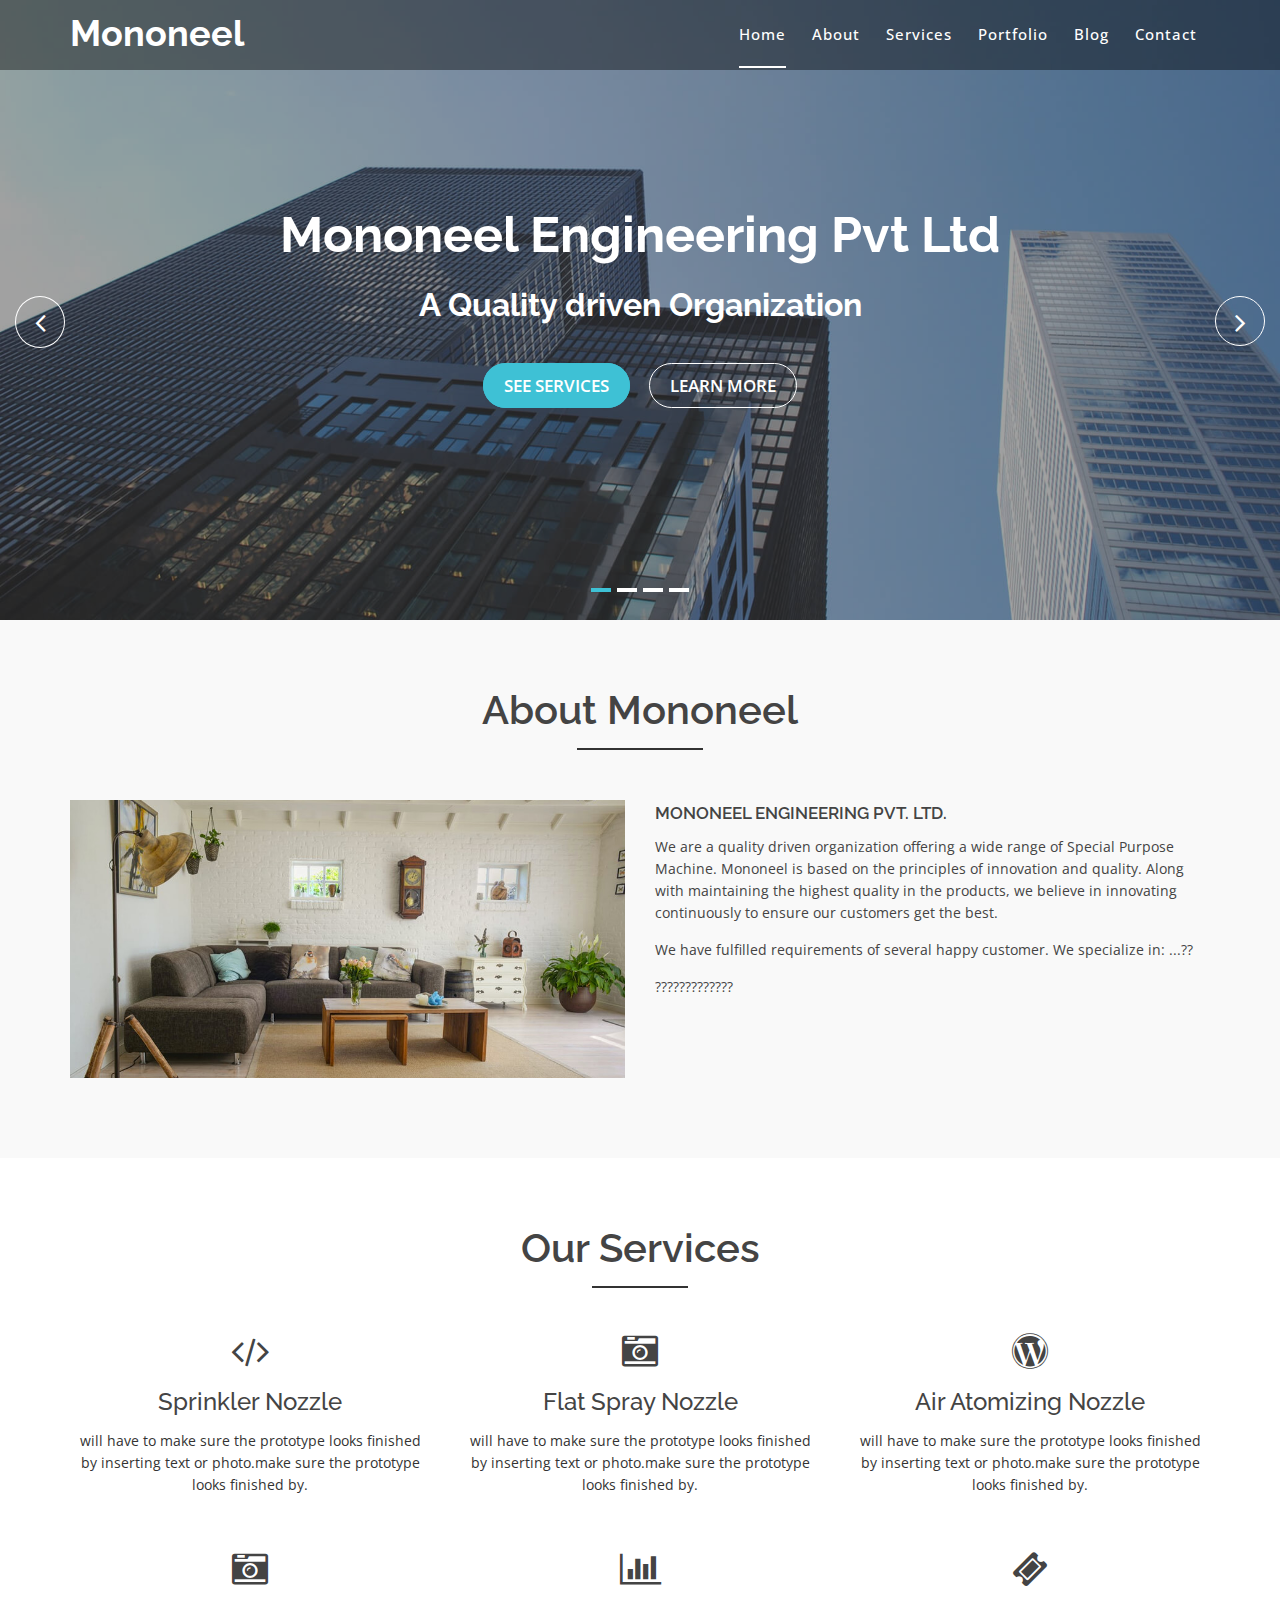
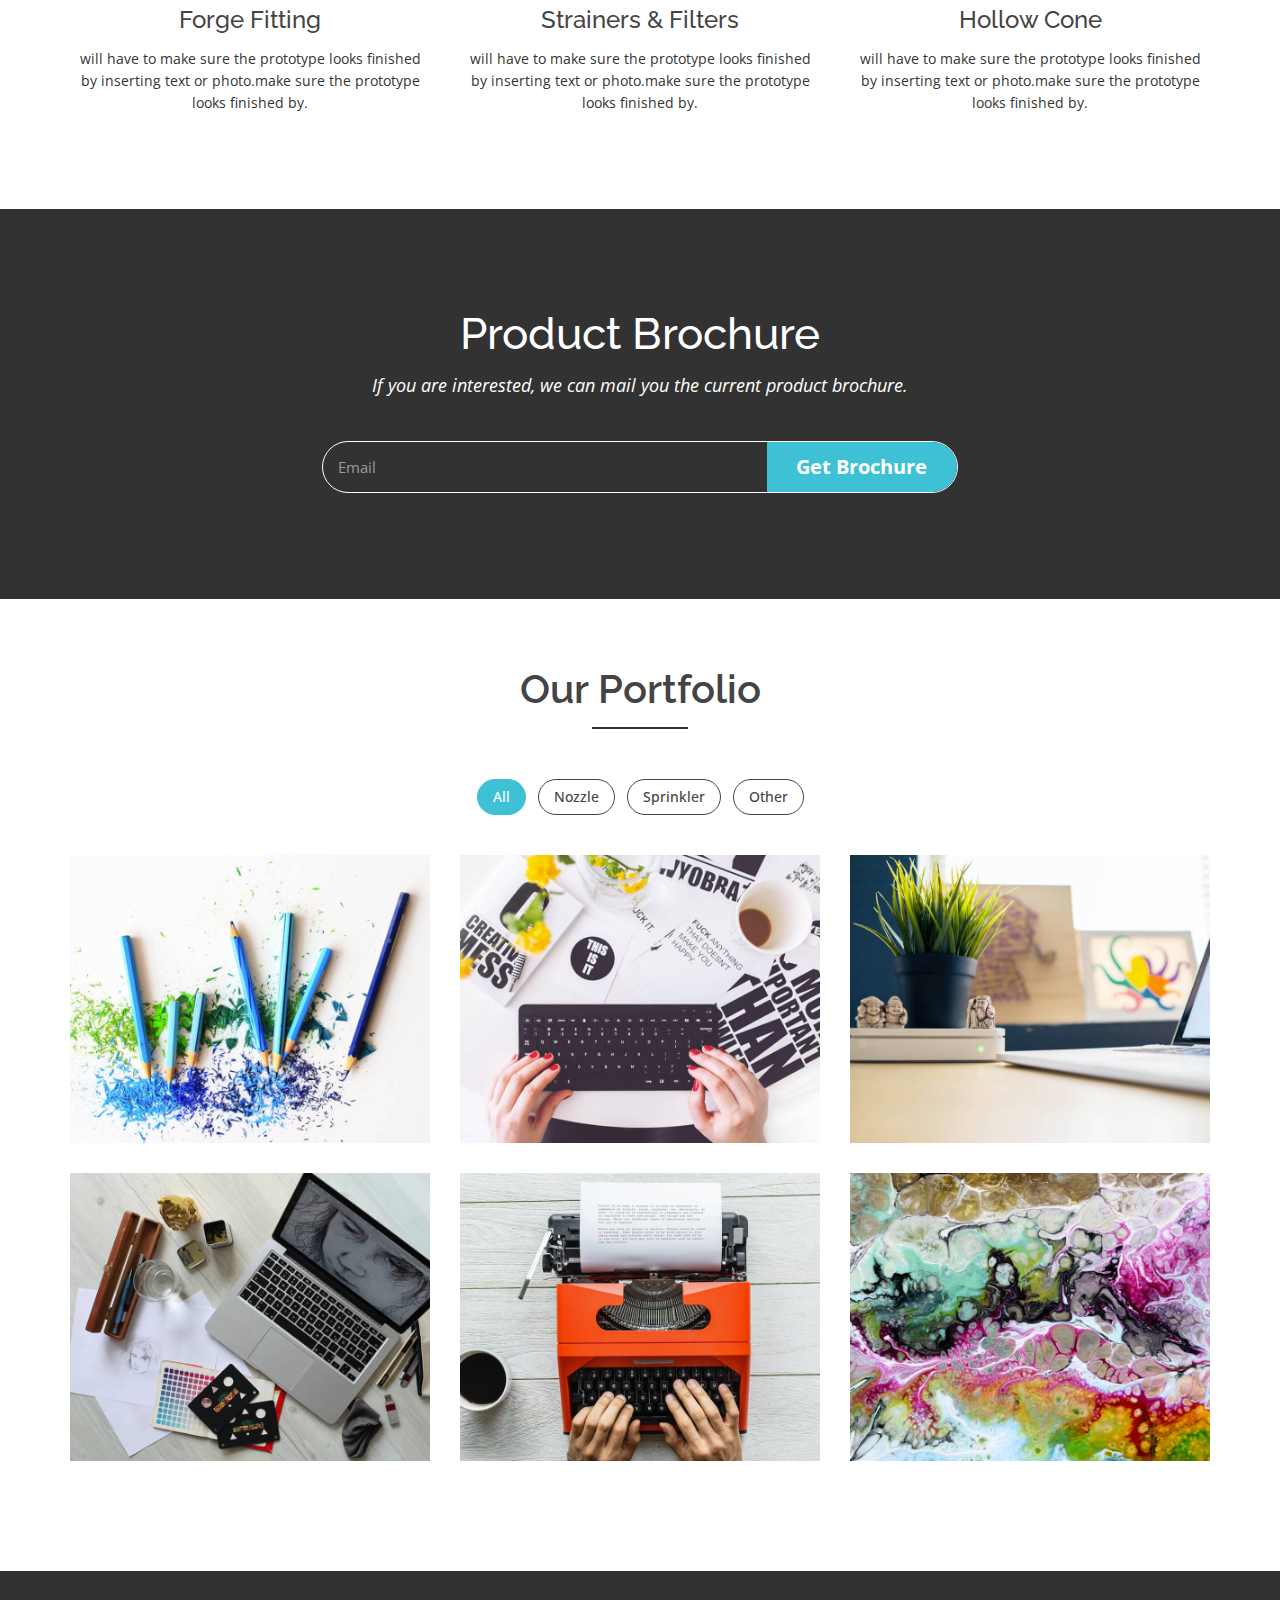
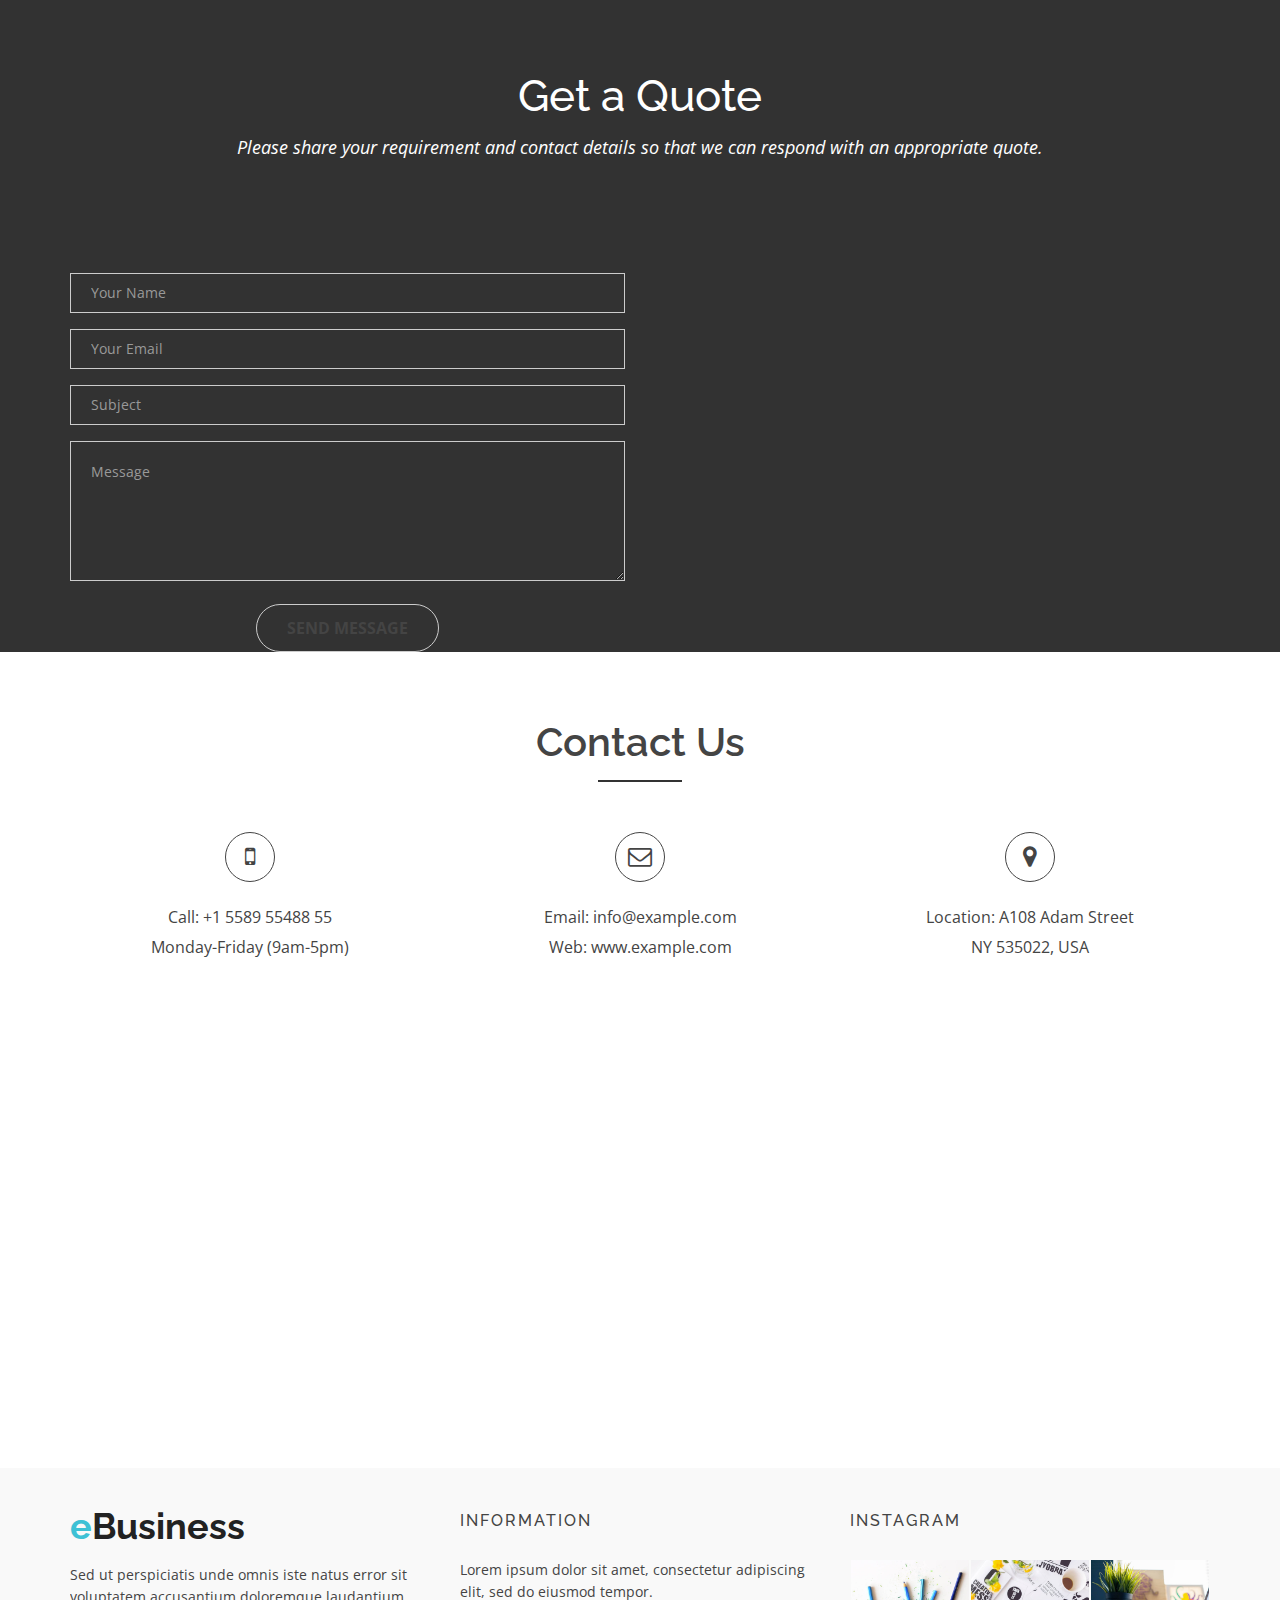
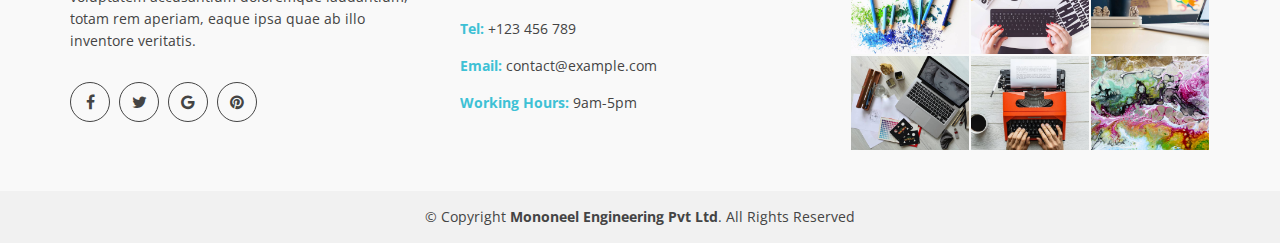
==== index.html @ b22a1f0a "Init" ====
<!doctype html>
<html lang="en">
<head>
  <meta charset="utf-8">
  <title>Mononeel Engineering Pvt Ltd</title>
  <meta content="width=device-width, initial-scale=1.0" name="viewport">
  <meta content="" name="keywords">
  <meta content="" name="description">

  <!-- Favicons -->
  <link href="img/favicon.png" rel="icon">
  <link href="img/apple-touch-icon.png" rel="apple-touch-icon">

  <!-- Google Fonts -->
  <link href="https://fonts.googleapis.com/css?family=Open+Sans:300,400,400i,600,700|Raleway:300,400,400i,500,500i,700,800,900" rel="stylesheet">

  <!-- Bootstrap CSS File -->
  <link href="lib/bootstrap/css/bootstrap.min.css" rel="stylesheet">

  <!-- Libraries CSS Files -->
  <link href="lib/nivo-slider/css/nivo-slider.css" rel="stylesheet">
  <link href="lib/owlcarousel/owl.carousel.css" rel="stylesheet">
  <link href="lib/owlcarousel/owl.transitions.css" rel="stylesheet">
  <link href="lib/font-awesome/css/font-awesome.min.css" rel="stylesheet">
  <link href="lib/animate/animate.min.css" rel="stylesheet">
  <link href="lib/venobox/venobox.css" rel="stylesheet">

  <!-- Nivo Slider Theme -->
  <link href="css/nivo-slider-theme.css" rel="stylesheet">

  <!-- Main Stylesheet File -->
  <link href="css/style.css" rel="stylesheet">

  <!-- Responsive Stylesheet File -->
  <link href="css/responsive.css" rel="stylesheet">

</head>

<body data-spy="scroll" data-target="#navbar-example">

  <div id="preloader"></div>

  <header>
    <!-- header-area start -->
    <div id="sticker" class="header-area">
      <div class="container">
        <div class="row">
          <div class="col-md-12 col-sm-12">

            <!-- Navigation -->
            <nav class="navbar navbar-default">
              <!-- Brand and toggle get grouped for better mobile display -->
              <div class="navbar-header">
                <button type="button" class="navbar-toggle collapsed" data-toggle="collapse" data-target=".bs-example-navbar-collapse-1" aria-expanded="false">
										<span class="sr-only">Toggle navigation</span>
										<span class="icon-bar"></span>
										<span class="icon-bar"></span>
										<span class="icon-bar"></span>
									</button>
                <!-- Brand -->
                <a class="navbar-brand page-scroll sticky-logo" href="index.html">
                  <h1>Mononeel</h1>
                  <!-- Uncomment below if you prefer to use an image logo -->
                  <!-- <img src="img/logo.png" alt="" title=""> -->
								</a>
              </div>
              <!-- Collect the nav links, forms, and other content for toggling -->
              <div class="collapse navbar-collapse main-menu bs-example-navbar-collapse-1" id="navbar-example">
                <ul class="nav navbar-nav navbar-right">
                  <li class="active">
                    <a class="page-scroll" href="#home">Home</a>
                  </li>
                  <li>
                    <a class="page-scroll" href="#about">About</a>
                  </li>
                  <li>
                    <a class="page-scroll" href="#services">Services</a>
                  </li>
                  <li>
                    <a class="page-scroll" href="#portfolio">Portfolio</a>
                  </li>
                  <li>
                    <a class="page-scroll" href="#blog">Blog</a>
                  </li>
                  <li>
                    <a class="page-scroll" href="#contact">Contact</a>
                  </li>
                </ul>
              </div>
              <!-- navbar-collapse -->
            </nav>
            <!-- END: Navigation -->
          </div>
        </div>
      </div>
    </div>
    <!-- header-area end -->
  </header>
  <!-- header end -->

  <!-- Start Slider Area -->
  <div id="home" class="slider-area">
    <div class="bend niceties preview-2">
      <div id="ensign-nivoslider" class="slides">
        <img src="img/slider/slider1.jpg" alt="" title="#slider-direction-1" />
        <img src="img/slider/slider2.jpg" alt="" title="#slider-direction-2" />
        <img src="img/slider/slider3.jpg" alt="" title="#slider-direction-3" />
        <img src="img/slider/slider4.jpg" alt="" title="#slider-direction-4" />
      </div>

      <!-- direction 1 -->
      <div id="slider-direction-1" class="slider-direction slider-one">
        <div class="container">
          <div class="row">
            <div class="col-md-12 col-sm-12 col-xs-12">
              <div class="slider-content">
                <!-- layer 1 -->
                <div class="layer-1-2 wow slideInDown" data-wow-duration="2s" data-wow-delay=".2s">
                  <h1 class="title2">Mononeel Engineering Pvt Ltd</h2>
                </div>
                <!-- layer 2 -->
                <div class="layer-1-1 hidden-xs wow slideInUp" data-wow-duration="2s" data-wow-delay=".1s">
                  <h2 class="title1">A Quality driven Organization</h1>
                </div>
                <!-- layer 3 -->
                <div class="layer-1-3 hidden-xs wow slideInUp" data-wow-duration="2s" data-wow-delay=".2s">
                  <a class="ready-btn right-btn page-scroll" href="#services">See Services</a>
                  <a class="ready-btn page-scroll" href="#about">Learn More</a>
                </div>
              </div>
            </div>
          </div>
        </div>
      </div>

      <!-- direction 2 -->
      <div id="slider-direction-2" class="slider-direction slider-two">
        <div class="container">
          <div class="row">
            <div class="col-md-12 col-sm-12 col-xs-12">
              <div class="slider-content text-center">
                <!-- layer 1 -->
                <div class="layer-1-2 wow slideInDown" data-wow-duration="2s" data-wow-delay=".2s">
                  <h1 class="title2">Mononeel Engineering Pvt Ltd</h2>
                </div>
                <!-- layer 2 -->
                <div class="layer-1-1 hidden-xs wow slideInUp" data-wow-duration="2s" data-wow-delay=".1s">
                  <h2 class="title1">Quality driven organization offering wide range of Special Purpose Machine</h1>
                </div>
                <!-- layer 3 -->
                <div class="layer-1-3 hidden-xs wow slideInUp" data-wow-duration="2s" data-wow-delay=".2s">
                  <a class="ready-btn right-btn page-scroll" href="#services">See Services</a>
                  <a class="ready-btn page-scroll" href="#about">Learn More</a>
                </div>
              </div>
            </div>
          </div>
        </div>
      </div>

      <!-- direction 3 -->
      <div id="slider-direction-3" class="slider-direction slider-two">
        <div class="container">
          <div class="row">
            <div class="col-md-12 col-sm-12 col-xs-12">
              <div class="slider-content">
                <!-- layer 1 -->
                <div class="layer-1-2 wow slideInDown" data-wow-duration="2s" data-wow-delay=".2s">
                  <h1 class="title2">Mononeel Engineering Pvt Ltd</h2>
                </div>
                <!-- layer 2 -->
                <div class="layer-1-1 hidden-xs wow slideInUp" data-wow-duration="2s" data-wow-delay=".1s">
                  <h2 class="title1">Quality driven organization offering wide range of Special Purpose Machine</h1>
                </div>
                <!-- layer 3 -->
                <div class="layer-1-3 hidden-xs wow slideInUp" data-wow-duration="2s" data-wow-delay=".2s">
                  <a class="ready-btn right-btn page-scroll" href="#services">See Services</a>
                  <a class="ready-btn page-scroll" href="#about">Learn More</a>
                </div>
              </div>
            </div>
          </div>
        </div>
      </div>
    </div>
  </div>
  <!-- End Slider Area -->

  <!-- Start About area -->
  <div id="about" class="about-area area-padding">
    <div class="container">
      <div class="row">
        <div class="col-md-12 col-sm-12 col-xs-12">
          <div class="section-headline text-center">
            <h2>About Mononeel</h2>
          </div>
        </div>
      </div>
      <div class="row">
        <!-- single-well start-->
        <div class="col-md-6 col-xs-12">
          <div class="well-left">
            <div class="single-well">
              <a href="#">
								  <img src="img/about/1.jpg" alt="">
								</a>
            </div>
          </div>
        </div>
        <!-- single-well end-->
        <div class="col-md-6 col-xs-12">
          <div class="well-middle">
            <div class="single-well">
              <a href="#">
                <h4 class="sec-head">Mononeel Engineering Pvt. Ltd.</h4>
              </a>
              <p>
                We are a quality driven organization offering a wide range of Special Purpose Machine.
                Mononeel is based on the principles of innovation and quality. Along with maintaining the highest quality in the products, we believe in innovating continuously to ensure our customers get the best.
              </p>
              <p>
                We have fulfilled requirements of several happy customer. We specialize in:  ...??
              </p>
              <p>
                ?????????????
              </p>
            </div>
          </div>
        </div>
        <!-- End col-->
      </div>
    </div>
  </div>
  <!-- End About area -->

  <!-- Start Service area -->
  <div id="services" class="services-area area-padding">
    <div class="container">
      <div class="row">
        <div class="col-md-12 col-sm-12 col-xs-12">
          <div class="section-headline services-head text-center">
            <h2>Our Services</h2>
          </div>
        </div>
      </div>
      <div class="row text-center">
        <div class="services-contents">
          <!-- Start Left services -->
          <div class="col-md-4 col-sm-4 col-xs-12">
            <div class="about-move">
              <div class="services-details">
                <div class="single-services">
                  <a class="services-icon" href="#">
											<i class="fa fa-code"></i>
										</a>
                  <h4>Sprinkler Nozzle</h4>
                  <p>
                    will have to make sure the prototype looks finished by inserting text or photo.make sure the prototype looks finished by.
                  </p>
                </div>
              </div>
              <!-- end about-details -->
            </div>
          </div>
          <div class="col-md-4 col-sm-4 col-xs-12">
            <div class="about-move">
              <div class="services-details">
                <div class="single-services">
                  <a class="services-icon" href="#">
											<i class="fa fa-camera-retro"></i>
										</a>
                  <h4>Flat Spray Nozzle</h4>
                  <p>
                    will have to make sure the prototype looks finished by inserting text or photo.make sure the prototype looks finished by.
                  </p>
                </div>
              </div>
              <!-- end about-details -->
            </div>
          </div>
          <div class="col-md-4 col-sm-4 col-xs-12">
            <!-- end col-md-4 -->
            <div class=" about-move">
              <div class="services-details">
                <div class="single-services">
                  <a class="services-icon" href="#">
											<i class="fa fa-wordpress"></i>
										</a>
                  <h4>Air Atomizing Nozzle</h4>
                  <p>
                    will have to make sure the prototype looks finished by inserting text or photo.make sure the prototype looks finished by.
                  </p>
                </div>
              </div>
              <!-- end about-details -->
            </div>
          </div>
          <div class="col-md-4 col-sm-4 col-xs-12">
            <!-- end col-md-4 -->
            <div class=" about-move">
              <div class="services-details">
                <div class="single-services">
                  <a class="services-icon" href="#">
											<i class="fa fa-camera-retro"></i>
										</a>
                  <h4>Forge Fitting </h4>
                  <p>
                    will have to make sure the prototype looks finished by inserting text or photo.make sure the prototype looks finished by.
                  </p>
                </div>
              </div>
              <!-- end about-details -->
            </div>
          </div>
          <!-- End Left services -->
          <div class="col-md-4 col-sm-4 col-xs-12">
            <!-- end col-md-4 -->
            <div class=" about-move">
              <div class="services-details">
                <div class="single-services">
                  <a class="services-icon" href="#">
											<i class="fa fa-bar-chart"></i>
										</a>
                  <h4>Strainers &amp; Filters</h4>
                  <p>
                    will have to make sure the prototype looks finished by inserting text or photo.make sure the prototype looks finished by.
                  </p>
                </div>
              </div>
              <!-- end about-details -->
            </div>
          </div>
          <!-- End Left services -->
          <div class="col-md-4 col-sm-4 col-xs-12">
            <!-- end col-md-4 -->
            <div class=" about-move">
              <div class="services-details">
                <div class="single-services">
                  <a class="services-icon" href="#">
											<i class="fa fa-ticket"></i>
										</a>
                  <h4>Hollow Cone</h4>
                  <p>
                    will have to make sure the prototype looks finished by inserting text or photo.make sure the prototype looks finished by.
                  </p>
                </div>
              </div>
              <!-- end about-details -->
            </div>
          </div>
        </div>
      </div>
    </div>
  </div>
  <!-- End Service area -->


  <!-- Start Wellcome Area -->
  <div class="wellcome-area">
    <div class="well-bg">
      <div class="test-overly"></div>
      <div class="container">
        <div class="row">
          <div class="col-md-12 col-sm-12 col-xs-12">
            <div class="wellcome-text">
              <div class="well-text text-center">
                <h2>Product Brochure</h2>
                <p>
                  If you are interested, we can mail you the current product brochure.
                </p>
                <div class="subs-feilds">
                  <div class="suscribe-input">
                    <input id="brochure-email-id" type="email" class="email form-control width-80" id="sus_email" placeholder="Email">
                    <button type="submit" id="sus_submit" class="add-btn width-20">Get Brochure</button>
                    <div id="msg_Submit" class="h3 text-center hidden"></div>
                  </div>
                </div>
              </div>
            </div>
          </div>
        </div>
      </div>
    </div>
  </div>
  <!-- End Wellcome Area -->

  <!-- Start portfolio Area -->
  <div id="portfolio" class="portfolio-area area-padding fix">
    <div class="container">
      <div class="row">
        <div class="col-lg-12 col-md-12 col-sm-12 col-xs-12">
          <div class="section-headline text-center">
            <h2>Our Portfolio</h2>
          </div>
        </div>
      </div>
      <div class="row">
        <!-- Start Portfolio -page -->
        <div class="awesome-project-1 fix">
          <div class="col-lg-12 col-md-12 col-sm-12 col-xs-12">
            <div class="awesome-menu ">
              <ul class="project-menu">
                <li>
                  <a href="#" class="active" data-filter="*">All</a>
                </li>
                <li>
                  <a href="#" data-filter=".nozzle">Nozzle</a>
                </li>
                <li>
                  <a href="#" data-filter=".sprinkler">Sprinkler</a>
                </li>
                <li>
                  <a href="#" data-filter=".other">Other</a>
                </li>
              </ul>
            </div>
          </div>
        </div>
        <div class="awesome-project-content">
          <!-- single-awesome-project start -->
          <div class="col-md-4 col-sm-4 col-xs-12 nozzle sprinkler">
            <div class="single-awesome-project">
              <div class="awesome-img">
                <a href="#"><img src="img/portfolio/1.jpg" alt="" /></a>
                <div class="add-actions text-center">
                  <div class="project-dec">
                    <a class="venobox" data-gall="myGallery" href="img/portfolio/1.jpg">
                      <h4>Business City</h4>
                      <span>Web Development</span>
                    </a>
                  </div>
                </div>
              </div>
            </div>
          </div>
          <!-- single-awesome-project end -->
          <!-- single-awesome-project start -->
          <div class="col-md-4 col-sm-4 col-xs-12 photo other">
            <div class="single-awesome-project">
              <div class="awesome-img">
                <a href="#"><img src="img/portfolio/2.jpg" alt="" /></a>
                <div class="add-actions text-center">
                  <div class="project-dec">
                    <a class="venobox" data-gall="myGallery" href="img/portfolio/2.jpg">
                      <h4>Blue Sea</h4>
                      <span>Photosho</span>
                    </a>
                  </div>
                </div>
              </div>
            </div>
          </div>
          <!-- single-awesome-project end -->
          <!-- single-awesome-project start -->
          <div class="col-md-4 col-sm-4 col-xs-12 nozzle">
            <div class="single-awesome-project">
              <div class="awesome-img">
                <a href="#"><img src="img/portfolio/3.jpg" alt="" /></a>
                <div class="add-actions text-center">
                  <div class="project-dec">
                    <a class="venobox" data-gall="myGallery" href="img/portfolio/3.jpg">
                      <h4>Beautiful Nature</h4>
                      <span>Web Design</span>
                    </a>
                  </div>
                </div>
              </div>
            </div>
          </div>
          <!-- single-awesome-project end -->
          <!-- single-awesome-project start -->
          <div class="col-md-4 col-sm-4 col-xs-12 other sprinkler">
            <div class="single-awesome-project">
              <div class="awesome-img">
                <a href="#"><img src="img/portfolio/4.jpg" alt="" /></a>
                <div class="add-actions text-center">
                  <div class="project-dec">
                    <a class="venobox" data-gall="myGallery" href="img/portfolio/4.jpg">
                      <h4>Creative Team</h4>
                      <span>Web design</span>
                    </a>
                  </div>
                </div>
              </div>
            </div>
          </div>
          <!-- single-awesome-project end -->
          <!-- single-awesome-project start -->
          <div class="col-md-4 col-sm-4 col-xs-12 sprinkler">
            <div class="single-awesome-project">
              <div class="awesome-img">
                <a href="#"><img src="img/portfolio/5.jpg" alt="" /></a>
                <div class="add-actions text-center text-center">
                  <div class="project-dec">
                    <a class="venobox" data-gall="myGallery" href="img/portfolio/5.jpg">
                      <h4>Beautiful Flower</h4>
                      <span>Web Development</span>
                    </a>
                  </div>
                </div>
              </div>
            </div>
          </div>
          <!-- single-awesome-project end -->
          <!-- single-awesome-project start -->
          <div class="col-md-4 col-sm-4 col-xs-12 nozzle other">
            <div class="single-awesome-project">
              <div class="awesome-img">
                <a href="#"><img src="img/portfolio/6.jpg" alt="" /></a>
                <div class="add-actions text-center">
                  <div class="project-dec">
                    <a class="venobox" data-gall="myGallery" href="img/portfolio/6.jpg">
                      <h4>Night Hill</h4>
                      <span>Photoshop</span>
                    </a>
                  </div>
                </div>
              </div>
            </div>
          </div>
          <!-- single-awesome-project end -->
        </div>
      </div>
    </div>
  </div>
  <!-- awesome-portfolio end -->

  <!-- Start Suscrive Area -->
  <div class="wellcome-area">
    <div class="well-bg">
      <div class="test-overly"></div>
      <div class="container">
        <div class="row">
          <div class="col-md-12 col-sm-12 col-xs-12">
            <div class="wellcome-text">
              <div class="well-text text-center">
                <h2>Get a Quote</h2>
                <p>
                  Please share your requirement and contact details so that we can respond with an appropriate quote.
                </p>
              </div>
            </div>
          </div>
        </div>
        <div class="row">
          <div class="col-md-6 col-sm-12 col-xs-12">
            <div class="form contact-form">
              <div id="sendmessage">Your message has been sent. Thank you!</div>
              <div id="errormessage"></div>
              <form action="" method="post" role="form" class="contactForm">
                <div class="form-group">
                  <input type="text" name="name" class="form-control" id="name" placeholder="Your Name" data-rule="minlen:4" data-msg="Please enter at least 4 chars" />
                  <div class="validation"></div>
                </div>
                <div class="form-group">
                  <input type="email" class="form-control" name="email" id="email" placeholder="Your Email" data-rule="email" data-msg="Please enter a valid email" />
                  <div class="validation"></div>
                </div>
                <div class="form-group">
                  <input type="text" class="form-control" name="subject" id="subject" placeholder="Subject" data-rule="minlen:4" data-msg="Please enter at least 8 chars of subject" />
                  <div class="validation"></div>
                </div>
                <div class="form-group">
                  <textarea class="form-control" name="message" rows="5" data-rule="required" data-msg="Please write something for us" placeholder="Message"></textarea>
                  <div class="validation"></div>
                </div>
                <div class="text-center"><button type="submit">Send Message</button></div>
              </form>
            </div>
          </div>
        </div>
      </div>
    </div>
  </div>
          <!-- Start  contact -->

          <!-- End Left contact -->

  <!-- End Suscrive Area -->
  <!-- Start contact Area -->
  <div id="contact" class="contact-area">
    <div class="contact-inner area-padding">
      <div class="contact-overly"></div>
      <div class="container ">
        <div class="row">
          <div class="col-md-12 col-sm-12 col-xs-12">
            <div class="section-headline text-center">
              <h2>Contact us</h2>
            </div>
          </div>
        </div>
        <div class="row">
          <!-- Start contact icon column -->
          <div class="col-md-4 col-sm-4 col-xs-12">
            <div class="contact-icon text-center">
              <div class="single-icon">
                <i class="fa fa-mobile"></i>
                <p>
                  Call: +1 5589 55488 55<br>
                  <span>Monday-Friday (9am-5pm)</span>
                </p>
              </div>
            </div>
          </div>
          <!-- Start contact icon column -->
          <div class="col-md-4 col-sm-4 col-xs-12">
            <div class="contact-icon text-center">
              <div class="single-icon">
                <i class="fa fa-envelope-o"></i>
                <p>
                  Email: info@example.com<br>
                  <span>Web: www.example.com</span>
                </p>
              </div>
            </div>
          </div>
          <!-- Start contact icon column -->
          <div class="col-md-4 col-sm-4 col-xs-12">
            <div class="contact-icon text-center">
              <div class="single-icon">
                <i class="fa fa-map-marker"></i>
                <p>
                  Location: A108 Adam Street<br>
                  <span>NY 535022, USA</span>
                </p>
              </div>
            </div>
          </div>
        </div>
        <div class="row">

          <!-- Start Google Map -->
          <div class="col-md-6 col-sm-6 col-xs-12">
            <!-- Start Map -->
            <iframe src="https://www.google.com/maps/embed?pb=!1m18!1m12!1m3!1d22864.11283411948!2d-73.96468908098944!3d40.630720240038435!2m3!1f0!2f0!3f0!3m2!1i1024!2i768!4f13.1!3m3!1m2!1s0x89c24fa5d33f083b%3A0xc80b8f06e177fe62!2sNew+York%2C+NY%2C+USA!5e0!3m2!1sen!2sbg!4v1540447494452" width="100%" height="380" frameborder="0" style="border:0" allowfullscreen></iframe>
            <!-- End Map -->
          </div>
          <!-- End Google Map -->

        </div>
      </div>
    </div>
  </div>
  <!-- End Contact Area -->

  <!-- Start Footer bottom Area -->
  <footer>
    <div class="footer-area">
      <div class="container">
        <div class="row">
          <div class="col-md-4 col-sm-4 col-xs-12">
            <div class="footer-content">
              <div class="footer-head">
                <div class="footer-logo">
                  <h2><span>e</span>Business</h2>
                </div>

                <p>Sed ut perspiciatis unde omnis iste natus error sit voluptatem accusantium doloremque laudantium, totam rem aperiam, eaque ipsa quae ab illo inventore veritatis.</p>
                <div class="footer-icons">
                  <ul>
                    <li>
                      <a href="#"><i class="fa fa-facebook"></i></a>
                    </li>
                    <li>
                      <a href="#"><i class="fa fa-twitter"></i></a>
                    </li>
                    <li>
                      <a href="#"><i class="fa fa-google"></i></a>
                    </li>
                    <li>
                      <a href="#"><i class="fa fa-pinterest"></i></a>
                    </li>
                  </ul>
                </div>
              </div>
            </div>
          </div>
          <!-- end single footer -->
          <div class="col-md-4 col-sm-4 col-xs-12">
            <div class="footer-content">
              <div class="footer-head">
                <h4>information</h4>
                <p>
                  Lorem ipsum dolor sit amet, consectetur adipiscing elit, sed do eiusmod tempor.
                </p>
                <div class="footer-contacts">
                  <p><span>Tel:</span> +123 456 789</p>
                  <p><span>Email:</span> contact@example.com</p>
                  <p><span>Working Hours:</span> 9am-5pm</p>
                </div>
              </div>
            </div>
          </div>
          <!-- end single footer -->
          <div class="col-md-4 col-sm-4 col-xs-12">
            <div class="footer-content">
              <div class="footer-head">
                <h4>Instagram</h4>
                <div class="flicker-img">
                  <a href="#"><img src="img/portfolio/1.jpg" alt=""></a>
                  <a href="#"><img src="img/portfolio/2.jpg" alt=""></a>
                  <a href="#"><img src="img/portfolio/3.jpg" alt=""></a>
                  <a href="#"><img src="img/portfolio/4.jpg" alt=""></a>
                  <a href="#"><img src="img/portfolio/5.jpg" alt=""></a>
                  <a href="#"><img src="img/portfolio/6.jpg" alt=""></a>
                </div>
              </div>
            </div>
          </div>
        </div>
      </div>
    </div>
    <div class="footer-area-bottom">
      <div class="container">
        <div class="row">
          <div class="col-md-12 col-sm-12 col-xs-12">
            <div class="copyright text-center">
              <p>
                &copy; Copyright <strong>Mononeel Engineering Pvt Ltd</strong>. All Rights Reserved
              </p>
            </div>
          </div>
        </div>
      </div>
    </div>
  </footer>

  <a href="#" class="back-to-top"><i class="fa fa-chevron-up"></i></a>

  <!-- JavaScript Libraries -->
  <script src="lib/jquery/jquery.min.js"></script>
  <script src="lib/bootstrap/js/bootstrap.min.js"></script>
  <script src="lib/owlcarousel/owl.carousel.min.js"></script>
  <script src="lib/venobox/venobox.min.js"></script>
  <script src="lib/knob/jquery.knob.js"></script>
  <script src="lib/wow/wow.min.js"></script>
  <script src="lib/parallax/parallax.js"></script>
  <script src="lib/easing/easing.min.js"></script>
  <script src="lib/nivo-slider/js/jquery.nivo.slider.js" type="text/javascript"></script>
  <script src="lib/appear/jquery.appear.js"></script>
  <script src="lib/isotope/isotope.pkgd.min.js"></script>

  <!-- Contact Form JavaScript File -->
  <script src="contactform/contactform.js"></script>

  <script src="js/main.js"></script>
</body>

</html>
---- lib/venobox/venobox.css ----
/* ------ venobox.css --------*/
.vbox-overlay *, .vbox-overlay *:before, .vbox-overlay *:after{
    -webkit-backface-visibility: hidden;
    -webkit-box-sizing:border-box;
    -moz-box-sizing:border-box;
    box-sizing:border-box;

}
.vbox-overlay{
    display: -webkit-flex;
    display: flex;
    -webkit-flex-direction: column;
    flex-direction: column;
    -webkit-justify-content: center;
    justify-content: center;
    -webkit-align-items: center;
    align-items: center;
    position: fixed;
    left: 0;
    top: 0;
    bottom: 0;
    right: 0;
    z-index: 1040;
    -webkit-transform:translateZ(1000px);
    transform: translateZ(1000px);
    transform-style: preserve-3d;
}

/* ----- navigation ----- */
.vbox-title{
    width: 100%;
    height: 40px;
    float: left;
    text-align: center;
    line-height: 28px;
    font-size: 12px;
    padding: 6px 40px;
    overflow: hidden;
    position: fixed;
    display: none;
    left: 0;
    z-index: 1050;
}
.vbox-close{
    cursor: pointer;
    position: fixed;
    top: -1px;
    right: 0;
    width: 50px;
    height: 40px;
    padding: 6px;
    display: block;
    background-position:10px center;
    overflow: hidden;
    font-size: 24px;
    line-height: 1;
    text-align: center;
    z-index: 1050;
}
.vbox-num{
    cursor: pointer;
    position: fixed;
    left: 0;
    height: 40px;
    display: block;
    overflow: hidden;
    line-height: 28px;
    font-size: 12px;
    padding: 6px 10px;
    display: none;
    z-index: 1050;
}
/* ----- navigation ARROWS ----- */
.vbox-next, .vbox-prev{
    position: fixed;
    top: 50%;
    margin-top: -15px;
    overflow: hidden;
    cursor: pointer;
    display: block;
    width: 45px;
    height: 45px;
    z-index: 1050;
}
.vbox-next span, .vbox-prev span{
    position: relative;
    width: 20px;
    height: 20px;
    border: 2px solid transparent;
    border-top-color: #B6B6B6;
    border-right-color: #B6B6B6;
    text-indent: -100px;
    position: absolute;
    top: 8px;
    display: block;
}
.vbox-prev{
    left: 15px;
}
.vbox-next{
    right: 15px;
}
.vbox-prev span{
    left: 10px;
    -ms-transform: rotate(-135deg);
    -webkit-transform: rotate(-135deg);
    transform: rotate(-135deg);
}
.vbox-next span{
    -ms-transform: rotate(45deg);
    -webkit-transform: rotate(45deg);
    transform: rotate(45deg);
    right: 10px;
}
/* ------- inline window ------ */
.vbox-inline{
    width: 420px;
    height: 315px;
    height: 70vh;
    padding: 10px;
    background: #fff;
    margin: 0 auto;
    overflow: auto;
    text-align: left;
}
/* ------- Video & iFrames window ------ */
.venoframe{
    max-width: 100%;
    width: 100%;
    border: none;
    width: 100%;
    height: 260px;
    height: 70vh;
}
.venoframe.vbvid{
    height: 260px;
}
@media (min-width: 768px) {
    .venoframe, .vbox-inline{
        width: 90%;
        height: 360px;
        height: 70vh;
    }
    .venoframe.vbvid{
        width: 640px;
        height: 360px;
    }
}
@media (min-width: 992px) {
    .venoframe, .vbox-inline{
        max-width: 1200px;
        width: 80%;
        height: 540px;
        height: 70vh;
    }
    .venoframe.vbvid{
        width: 960px;
        height: 540px;
    }
}
/*
Please do NOT edit this part!
or at least read this note: http://i.imgur.com/7C0ws9e.gif
*/
.vbox-open{
    overflow: hidden;
}
.vbox-container{
    position: absolute;
    left: 0;
    right: 0;
    top: 0;
    bottom: 0;
    overflow-x: hidden;
    overflow-y: scroll;
    overflow-scrolling: touch;
    -webkit-overflow-scrolling: touch;
    z-index: 20;
    max-height: 100%;

}

.vbox-content{
    text-align: center;
    float: left;
    width: 100%;
    position: relative;
    overflow: hidden;
    padding: 20px 10px;
}
.vbox-container img{
    max-width: 100%;
    height: auto;
}
.figlio{
    box-shadow: 0 0 12px rgba(0,0,0,0.19), 0 6px 6px rgba(0,0,0,0.23);
    max-width: 100%;
    text-align: initial;
}
img.figlio{
    -webkit-user-select: none;
-khtml-user-select: none;
-moz-user-select: none;
-o-user-select: none;
user-select: none;
}
.vbox-content.swipe-left{
    margin-left: -200px !important;
}
.vbox-content.swipe-right{
    margin-left: 200px !important;
}
.animated{
    webkit-transition: margin 300ms ease-out;
    transition: margin 300ms ease-out;
}
.animate-in{
    opacity: 1;
}
.animate-out{
    opacity: 0;
}
/* ---------- preloader ----------
 * SPINKIT
 * http://tobiasahlin.com/spinkit/
-------------------------------- */
.sk-double-bounce,.sk-rotating-plane{width:40px;height:40px;margin:40px auto}.sk-rotating-plane{background-color:#333;-webkit-animation:sk-rotatePlane 1.2s infinite ease-in-out;animation:sk-rotatePlane 1.2s infinite ease-in-out}@-webkit-keyframes sk-rotatePlane{0%{-webkit-transform:perspective(120px) rotateX(0) rotateY(0);transform:perspective(120px) rotateX(0) rotateY(0)}50%{-webkit-transform:perspective(120px) rotateX(-180.1deg) rotateY(0);transform:perspective(120px) rotateX(-180.1deg) rotateY(0)}100%{-webkit-transform:perspective(120px) rotateX(-180deg) rotateY(-179.9deg);transform:perspective(120px) rotateX(-180deg) rotateY(-179.9deg)}}@keyframes sk-rotatePlane{0%{-webkit-transform:perspective(120px) rotateX(0) rotateY(0);transform:perspective(120px) rotateX(0) rotateY(0)}50%{-webkit-transform:perspective(120px) rotateX(-180.1deg) rotateY(0);transform:perspective(120px) rotateX(-180.1deg) rotateY(0)}100%{-webkit-transform:perspective(120px) rotateX(-180deg) rotateY(-179.9deg);transform:perspective(120px) rotateX(-180deg) rotateY(-179.9deg)}}.sk-double-bounce{position:relative}.sk-double-bounce .sk-child{width:100%;height:100%;border-radius:50%;background-color:#333;opacity:.6;position:absolute;top:0;left:0;-webkit-animation:sk-doubleBounce 2s infinite ease-in-out;animation:sk-doubleBounce 2s infinite ease-in-out}.sk-chasing-dots .sk-child,.sk-spinner-pulse,.sk-three-bounce .sk-child{background-color:#333;border-radius:100%}.sk-double-bounce .sk-double-bounce2{-webkit-animation-delay:-1s;animation-delay:-1s}@-webkit-keyframes sk-doubleBounce{0%,100%{-webkit-transform:scale(0);transform:scale(0)}50%{-webkit-transform:scale(1);transform:scale(1)}}@keyframes sk-doubleBounce{0%,100%{-webkit-transform:scale(0);transform:scale(0)}50%{-webkit-transform:scale(1);transform:scale(1)}}.sk-wave{margin:40px auto;width:50px;height:40px;text-align:center;font-size:10px}.sk-wave .sk-rect{background-color:#333;height:100%;width:6px;display:inline-block;-webkit-animation:sk-waveStretchDelay 1.2s infinite ease-in-out;animation:sk-waveStretchDelay 1.2s infinite ease-in-out}.sk-wave .sk-rect1{-webkit-animation-delay:-1.2s;animation-delay:-1.2s}.sk-wave .sk-rect2{-webkit-animation-delay:-1.1s;animation-delay:-1.1s}.sk-wave .sk-rect3{-webkit-animation-delay:-1s;animation-delay:-1s}.sk-wave .sk-rect4{-webkit-animation-delay:-.9s;animation-delay:-.9s}.sk-wave .sk-rect5{-webkit-animation-delay:-.8s;animation-delay:-.8s}@-webkit-keyframes sk-waveStretchDelay{0%,100%,40%{-webkit-transform:scaleY(.4);transform:scaleY(.4)}20%{-webkit-transform:scaleY(1);transform:scaleY(1)}}@keyframes sk-waveStretchDelay{0%,100%,40%{-webkit-transform:scaleY(.4);transform:scaleY(.4)}20%{-webkit-transform:scaleY(1);transform:scaleY(1)}}.sk-wandering-cubes{margin:40px auto;width:40px;height:40px;position:relative}.sk-wandering-cubes .sk-cube{background-color:#333;width:10px;height:10px;position:absolute;top:0;left:0;-webkit-animation:sk-wanderingCube 1.8s ease-in-out -1.8s infinite both;animation:sk-wanderingCube 1.8s ease-in-out -1.8s infinite both}.sk-chasing-dots,.sk-spinner-pulse{width:40px;height:40px;margin:40px auto}.sk-wandering-cubes .sk-cube2{-webkit-animation-delay:-.9s;animation-delay:-.9s}@-webkit-keyframes sk-wanderingCube{0%{-webkit-transform:rotate(0);transform:rotate(0)}25%{-webkit-transform:translateX(30px) rotate(-90deg) scale(.5);transform:translateX(30px) rotate(-90deg) scale(.5)}50%{-webkit-transform:translateX(30px) translateY(30px) rotate(-179deg);transform:translateX(30px) translateY(30px) rotate(-179deg)}50.1%{-webkit-transform:translateX(30px) translateY(30px) rotate(-180deg);transform:translateX(30px) translateY(30px) rotate(-180deg)}75%{-webkit-transform:translateX(0) translateY(30px) rotate(-270deg) scale(.5);transform:translateX(0) translateY(30px) rotate(-270deg) scale(.5)}100%{-webkit-transform:rotate(-360deg);transform:rotate(-360deg)}}@keyframes sk-wanderingCube{0%{-webkit-transform:rotate(0);transform:rotate(0)}25%{-webkit-transform:translateX(30px) rotate(-90deg) scale(.5);transform:translateX(30px) rotate(-90deg) scale(.5)}50%{-webkit-transform:translateX(30px) translateY(30px) rotate(-179deg);transform:translateX(30px) translateY(30px) rotate(-179deg)}50.1%{-webkit-transform:translateX(30px) translateY(30px) rotate(-180deg);transform:translateX(30px) translateY(30px) rotate(-180deg)}75%{-webkit-transform:translateX(0) translateY(30px) rotate(-270deg) scale(.5);transform:translateX(0) translateY(30px) rotate(-270deg) scale(.5)}100%{-webkit-transform:rotate(-360deg);transform:rotate(-360deg)}}.sk-spinner-pulse{-webkit-animation:sk-pulseScaleOut 1s infinite ease-in-out;animation:sk-pulseScaleOut 1s infinite ease-in-out}@-webkit-keyframes sk-pulseScaleOut{0%{-webkit-transform:scale(0);transform:scale(0)}100%{-webkit-transform:scale(1);transform:scale(1);opacity:0}}@keyframes sk-pulseScaleOut{0%{-webkit-transform:scale(0);transform:scale(0)}100%{-webkit-transform:scale(1);transform:scale(1);opacity:0}}.sk-chasing-dots{position:relative;text-align:center;-webkit-animation:sk-chasingDotsRotate 2s infinite linear;animation:sk-chasingDotsRotate 2s infinite linear}.sk-chasing-dots .sk-child{width:60%;height:60%;display:inline-block;position:absolute;top:0;-webkit-animation:sk-chasingDotsBounce 2s infinite ease-in-out;animation:sk-chasingDotsBounce 2s infinite ease-in-out}.sk-chasing-dots .sk-dot2{top:auto;bottom:0;-webkit-animation-delay:-1s;animation-delay:-1s}@-webkit-keyframes sk-chasingDotsRotate{100%{-webkit-transform:rotate(360deg);transform:rotate(360deg)}}@keyframes sk-chasingDotsRotate{100%{-webkit-transform:rotate(360deg);transform:rotate(360deg)}}@-webkit-keyframes sk-chasingDotsBounce{0%,100%{-webkit-transform:scale(0);transform:scale(0)}50%{-webkit-transform:scale(1);transform:scale(1)}}@keyframes sk-chasingDotsBounce{0%,100%{-webkit-transform:scale(0);transform:scale(0)}50%{-webkit-transform:scale(1);transform:scale(1)}}.sk-three-bounce{margin:40px auto;width:80px;text-align:center}.sk-three-bounce .sk-child{width:20px;height:20px;display:inline-block;-webkit-animation:sk-three-bounce 1.4s ease-in-out 0s infinite both;animation:sk-three-bounce 1.4s ease-in-out 0s infinite both}.sk-circle .sk-child:before,.sk-fading-circle .sk-circle:before{display:block;border-radius:100%;content:'';background-color:#333}.sk-three-bounce .sk-bounce1{-webkit-animation-delay:-.32s;animation-delay:-.32s}.sk-three-bounce .sk-bounce2{-webkit-animation-delay:-.16s;animation-delay:-.16s}@-webkit-keyframes sk-three-bounce{0%,100%,80%{-webkit-transform:scale(0);transform:scale(0)}40%{-webkit-transform:scale(1);transform:scale(1)}}@keyframes sk-three-bounce{0%,100%,80%{-webkit-transform:scale(0);transform:scale(0)}40%{-webkit-transform:scale(1);transform:scale(1)}}.sk-circle{margin:40px auto;width:40px;height:40px;position:relative}.sk-circle .sk-child{width:100%;height:100%;position:absolute;left:0;top:0}.sk-circle .sk-child:before{margin:0 auto;width:15%;height:15%;-webkit-animation:sk-circleBounceDelay 1.2s infinite ease-in-out both;animation:sk-circleBounceDelay 1.2s infinite ease-in-out both}.sk-circle .sk-circle2{-webkit-transform:rotate(30deg);-ms-transform:rotate(30deg);transform:rotate(30deg)}.sk-circle .sk-circle3{-webkit-transform:rotate(60deg);-ms-transform:rotate(60deg);transform:rotate(60deg)}.sk-circle .sk-circle4{-webkit-transform:rotate(90deg);-ms-transform:rotate(90deg);transform:rotate(90deg)}.sk-circle .sk-circle5{-webkit-transform:rotate(120deg);-ms-transform:rotate(120deg);transform:rotate(120deg)}.sk-circle .sk-circle6{-webkit-transform:rotate(150deg);-ms-transform:rotate(150deg);transform:rotate(150deg)}.sk-circle .sk-circle7{-webkit-transform:rotate(180deg);-ms-transform:rotate(180deg);transform:rotate(180deg)}.sk-circle .sk-circle8{-webkit-transform:rotate(210deg);-ms-transform:rotate(210deg);transform:rotate(210deg)}.sk-circle .sk-circle9{-webkit-transform:rotate(240deg);-ms-transform:rotate(240deg);transform:rotate(240deg)}.sk-circle .sk-circle10{-webkit-transform:rotate(270deg);-ms-transform:rotate(270deg);transform:rotate(270deg)}.sk-circle .sk-circle11{-webkit-transform:rotate(300deg);-ms-transform:rotate(300deg);transform:rotate(300deg)}.sk-circle .sk-circle12{-webkit-transform:rotate(330deg);-ms-transform:rotate(330deg);transform:rotate(330deg)}.sk-circle .sk-circle2:before{-webkit-animation-delay:-1.1s;animation-delay:-1.1s}.sk-circle .sk-circle3:before{-webkit-animation-delay:-1s;animation-delay:-1s}.sk-circle .sk-circle4:before{-webkit-animation-delay:-.9s;animation-delay:-.9s}.sk-circle .sk-circle5:before{-webkit-animation-delay:-.8s;animation-delay:-.8s}.sk-circle .sk-circle6:before{-webkit-animation-delay:-.7s;animation-delay:-.7s}.sk-circle .sk-circle7:before{-webkit-animation-delay:-.6s;animation-delay:-.6s}.sk-circle .sk-circle8:before{-webkit-animation-delay:-.5s;animation-delay:-.5s}.sk-circle .sk-circle9:before{-webkit-animation-delay:-.4s;animation-delay:-.4s}.sk-circle .sk-circle10:before{-webkit-animation-delay:-.3s;animation-delay:-.3s}.sk-circle .sk-circle11:before{-webkit-animation-delay:-.2s;animation-delay:-.2s}.sk-circle .sk-circle12:before{-webkit-animation-delay:-.1s;animation-delay:-.1s}@-webkit-keyframes sk-circleBounceDelay{0%,100%,80%{-webkit-transform:scale(0);transform:scale(0)}40%{-webkit-transform:scale(1);transform:scale(1)}}@keyframes sk-circleBounceDelay{0%,100%,80%{-webkit-transform:scale(0);transform:scale(0)}40%{-webkit-transform:scale(1);transform:scale(1)}}.sk-cube-grid{width:40px;height:40px;margin:40px auto}.sk-cube-grid .sk-cube{width:33.33%;height:33.33%;background-color:#333;float:left;-webkit-animation:sk-cubeGridScaleDelay 1.3s infinite ease-in-out;animation:sk-cubeGridScaleDelay 1.3s infinite ease-in-out}.sk-cube-grid .sk-cube1{-webkit-animation-delay:.2s;animation-delay:.2s}.sk-cube-grid .sk-cube2{-webkit-animation-delay:.3s;animation-delay:.3s}.sk-cube-grid .sk-cube3{-webkit-animation-delay:.4s;animation-delay:.4s}.sk-cube-grid .sk-cube4{-webkit-animation-delay:.1s;animation-delay:.1s}.sk-cube-grid .sk-cube5{-webkit-animation-delay:.2s;animation-delay:.2s}.sk-cube-grid .sk-cube6{-webkit-animation-delay:.3s;animation-delay:.3s}.sk-cube-grid .sk-cube7{-webkit-animation-delay:0ms;animation-delay:0ms}.sk-cube-grid .sk-cube8{-webkit-animation-delay:.1s;animation-delay:.1s}.sk-cube-grid .sk-cube9{-webkit-animation-delay:.2s;animation-delay:.2s}@-webkit-keyframes sk-cubeGridScaleDelay{0%,100%,70%{-webkit-transform:scale3D(1,1,1);transform:scale3D(1,1,1)}35%{-webkit-transform:scale3D(0,0,1);transform:scale3D(0,0,1)}}@keyframes sk-cubeGridScaleDelay{0%,100%,70%{-webkit-transform:scale3D(1,1,1);transform:scale3D(1,1,1)}35%{-webkit-transform:scale3D(0,0,1);transform:scale3D(0,0,1)}}.sk-fading-circle{margin:40px auto;width:40px;height:40px;position:relative}.sk-fading-circle .sk-circle{width:100%;height:100%;position:absolute;left:0;top:0}.sk-fading-circle .sk-circle:before{margin:0 auto;width:15%;height:15%;-webkit-animation:sk-circleFadeDelay 1.2s infinite ease-in-out both;animation:sk-circleFadeDelay 1.2s infinite ease-in-out both}.sk-fading-circle .sk-circle2{-webkit-transform:rotate(30deg);-ms-transform:rotate(30deg);transform:rotate(30deg)}.sk-fading-circle .sk-circle3{-webkit-transform:rotate(60deg);-ms-transform:rotate(60deg);transform:rotate(60deg)}.sk-fading-circle .sk-circle4{-webkit-transform:rotate(90deg);-ms-transform:rotate(90deg);transform:rotate(90deg)}.sk-fading-circle .sk-circle5{-webkit-transform:rotate(120deg);-ms-transform:rotate(120deg);transform:rotate(120deg)}.sk-fading-circle .sk-circle6{-webkit-transform:rotate(150deg);-ms-transform:rotate(150deg);transform:rotate(150deg)}.sk-fading-circle .sk-circle7{-webkit-transform:rotate(180deg);-ms-transform:rotate(180deg);transform:rotate(180deg)}.sk-fading-circle .sk-circle8{-webkit-transform:rotate(210deg);-ms-transform:rotate(210deg);transform:rotate(210deg)}.sk-fading-circle .sk-circle9{-webkit-transform:rotate(240deg);-ms-transform:rotate(240deg);transform:rotate(240deg)}.sk-fading-circle .sk-circle10{-webkit-transform:rotate(270deg);-ms-transform:rotate(270deg);transform:rotate(270deg)}.sk-fading-circle .sk-circle11{-webkit-transform:rotate(300deg);-ms-transform:rotate(300deg);transform:rotate(300deg)}.sk-fading-circle .sk-circle12{-webkit-transform:rotate(330deg);-ms-transform:rotate(330deg);transform:rotate(330deg)}.sk-fading-circle .sk-circle2:before{-webkit-animation-delay:-1.1s;animation-delay:-1.1s}.sk-fading-circle .sk-circle3:before{-webkit-animation-delay:-1s;animation-delay:-1s}.sk-fading-circle .sk-circle4:before{-webkit-animation-delay:-.9s;animation-delay:-.9s}.sk-fading-circle .sk-circle5:before{-webkit-animation-delay:-.8s;animation-delay:-.8s}.sk-fading-circle .sk-circle6:before{-webkit-animation-delay:-.7s;animation-delay:-.7s}.sk-fading-circle .sk-circle7:before{-webkit-animation-delay:-.6s;animation-delay:-.6s}.sk-fading-circle .sk-circle8:before{-webkit-animation-delay:-.5s;animation-delay:-.5s}.sk-fading-circle .sk-circle9:before{-webkit-animation-delay:-.4s;animation-delay:-.4s}.sk-fading-circle .sk-circle10:before{-webkit-animation-delay:-.3s;animation-delay:-.3s}.sk-fading-circle .sk-circle11:before{-webkit-animation-delay:-.2s;animation-delay:-.2s}.sk-fading-circle .sk-circle12:before{-webkit-animation-delay:-.1s;animation-delay:-.1s}@-webkit-keyframes sk-circleFadeDelay{0%,100%,39%{opacity:0}40%{opacity:1}}@keyframes sk-circleFadeDelay{0%,100%,39%{opacity:0}40%{opacity:1}}.sk-folding-cube{margin:40px auto;width:40px;height:40px;position:relative;-webkit-transform:rotateZ(45deg);transform:rotateZ(45deg)}.sk-folding-cube .sk-cube{float:left;width:50%;height:50%;position:relative;-webkit-transform:scale(1.1);-ms-transform:scale(1.1);transform:scale(1.1)}.sk-folding-cube .sk-cube:before{content:'';position:absolute;top:0;left:0;width:100%;height:100%;background-color:#333;-webkit-animation:sk-foldCubeAngle 2.4s infinite linear both;animation:sk-foldCubeAngle 2.4s infinite linear both;-webkit-transform-origin:100% 100%;-ms-transform-origin:100% 100%;transform-origin:100% 100%}.sk-folding-cube .sk-cube2{-webkit-transform:scale(1.1) rotateZ(90deg);transform:scale(1.1) rotateZ(90deg)}.sk-folding-cube .sk-cube3{-webkit-transform:scale(1.1) rotateZ(180deg);transform:scale(1.1) rotateZ(180deg)}.sk-folding-cube .sk-cube4{-webkit-transform:scale(1.1) rotateZ(270deg);transform:scale(1.1) rotateZ(270deg)}.sk-folding-cube .sk-cube2:before{-webkit-animation-delay:.3s;animation-delay:.3s}.sk-folding-cube .sk-cube3:before{-webkit-animation-delay:.6s;animation-delay:.6s}.sk-folding-cube .sk-cube4:before{-webkit-animation-delay:.9s;animation-delay:.9s}@-webkit-keyframes sk-foldCubeAngle{0%,10%{-webkit-transform:perspective(140px) rotateX(-180deg);transform:perspective(140px) rotateX(-180deg);opacity:0}25%,75%{-webkit-transform:perspective(140px) rotateX(0);transform:perspective(140px) rotateX(0);opacity:1}100%,90%{-webkit-transform:perspective(140px) rotateY(180deg);transform:perspective(140px) rotateY(180deg);opacity:0}}@keyframes sk-foldCubeAngle{0%,10%{-webkit-transform:perspective(140px) rotateX(-180deg);transform:perspective(140px) rotateX(-180deg);opacity:0}25%,75%{-webkit-transform:perspective(140px) rotateX(0);transform:perspective(140px) rotateX(0);opacity:1}100%,90%{-webkit-transform:perspective(140px) rotateY(180deg);transform:perspective(140px) rotateY(180deg);opacity:0}}
---- css/nivo-slider-theme.css ----
/*
Skin Name: Nivo Slider Default Theme
Skin URI: http://nivo.dev7studios.com
Description: The default skin for the Nivo Slider.
Version: 1.3
Author: Gilbert Pellegrom
Author URI: http://dev7studios.com
Supports Thumbs: true
*/


.slider-area {
  color: #fff;
  position: relative;
  text-align: center;
}

.slider-content {
  padding: 180px 60px;
}

.nivo-caption::after {
  background: #444 none repeat scroll 0 0;
  content: "";
  height: 100%;
  left: 0;
  opacity: 0.5;
  position: absolute;
  top: 0;
  width: 100%;
  z-index: -1;
}

.layer-1-2 {
  margin: 20px 0;
}

.layer-1-1 h2 {
  color: #fff;
  font-size: 32px;
  font-weight: 700;
}

.layer-1-2 h1 {
  color: #fff;
  font-size: 50px;
  font-weight: 700;
  line-height: 60px;
}

.layer-1-3 {
  margin: 50px 0 0;
}

.layer-1-3 a.ready-btn {
  border: 1px solid #fff;
  border-radius: 30px;
  color: #fff;
  cursor: pointer;
  display: inline-block;
  font-size: 17px;
  font-weight: 600;
  margin-top: 30px;
  padding: 10px 20px;
  text-align: center;
  text-transform: uppercase;
  transition: all 0.4s ease 0s;
  z-index: 222;
}

.layer-1-3 a.ready-btn:hover {
  color: #fff;
  background: #3EC1D5;
  border: 1px solid #3EC1D5;
  text-decoration: none;
}

.ready-btn.right-btn {
  margin-right: 15px;
  background: #3EC1D5;
  border: 1px solid #3EC1D5 !important;
}

.ready-btn.right-btn:hover {
  background: transparent !important;
  border: 1px solid #fff !important;
}

.nivo-controlNav {
  bottom: 0;
  left: 0;
  position: absolute;
  right: 0;
  z-index: 8;
}

.nivo-directionNav {
  display: block;
}

.nivo-controlNav a {
  background: transparent none repeat scroll 0 0;
  border: 2px solid #fff;
  box-shadow: none;
  display: inline-block;
  font-size: 0;
  height: 2px;
  margin: 5px 3px;
  opacity: 1;
  text-align: center;
  text-indent: inherit;
  vertical-align: top;
  width: 20px;
}

.nivo-controlNav a:hover, .nivo-controlNav a.active {
  background: #fff none repeat scroll 0 0;
  border-color: #3EC1D5;
  -moz-transform: rotate(180deg);
  -webkit-transform: rotate(180deg);
  -o-transform: rotate(180deg);
  -ms-transform: rotate(180deg);
}

/* Normal desktop :992px. */

@media (min-width: 1400px) and (max-width:1920px) {
  .slider-content {
    padding: 340px 0;
  }
}

/* Normal desktop :992px. */

@media (min-width: 992px) and (max-width: 1169px) {
  .slider-content {
    padding: 144px 0;
  }
}

/* Tablet desktop :768px. */

@media (min-width: 768px) and (max-width: 991px) {
  .slider-content {
    padding: 93px 0;
  }
  .layer-1-2 h1 {
    font-size: 22px;
    line-height: 24px;
  }
  .layer-1-3 a.ready-btn {
    font-size: 14px;
    margin-top: 20px;
    padding: 10px 20px;
  }
}

@media (max-width: 767px) {
  .nivo-directionNav {
    display: none;
  }
  .slider-content {
    padding: 46px 0px;
  }
  .layer-1-2 {
    margin: 10px 0;
  }
  .layer-1-1 h2 {
    font-size: 14px;
    line-height: 16px;
  }
  .layer-1-2 h1 {
    font-size: 14px;
    line-height: 16px;
  }
  .layer-1-3 a.ready-btn {
    font-size: 12px;
    margin-top: 10px;
    padding: 8px 10px;
  }
  .layer-1-3 {
    margin: 10px 0 0;
  }
  .nivo-controlNav {
    bottom: -8px;
  }
}

@media only screen and (min-width: 480px) and (max-width: 767px) {
  .slider-content {
    padding: 70px 0px;
  }
  .layer-1-1 h2, .layer-1-2 h1 {
    font-size: 24px;
    line-height: 30px;
  }
}

/* -------------------------------------
preview-1
---------------------------------------- */

.preview-1 .nivoSlider {
  position: relative;
  background: url(../lib/nivo-slider/img/loading.gif) no-repeat 50% 50%;
}

.preview-1 .nivoSlider img {
  position: absolute;
  top: 0px;
  left: 0px;
  display: none;
}

.preview-1 .nivoSlider a {
  border: 0;
  display: block;
}

.preview-1 .nivo-controlNav {
  text-align: center;
  padding: 20px 0;
}

.preview-1 .nivo-controlNav a {
  display: inline-block;
  width: 22px;
  height: 22px;
  background: url(../lib/nivo-slider/img/bullets.png) no-repeat;
  text-indent: -9999px;
  border: 0;
  margin: 0 2px;
}

.preview-1 .nivo-controlNav a.active {
  background-position: 0 -22px;
}

.preview-1 .nivo-directionNav a {
  display: block;
  width: 30px;
  height: 30px;
  background: url(../lib/nivo-slider/img/arrows.png) no-repeat;
  text-indent: -9999px;
  border: 0;
  opacity: 0;
  -webkit-transition: all 200ms ease-in-out;
  -moz-transition: all 200ms ease-in-out;
  -o-transition: all 200ms ease-in-out;
  transition: all 200ms ease-in-out;
}

.preview-1:hover .nivo-directionNav a {
  opacity: 1;
}

.nivo-prevNav {
  left: 15px;
}

.nivo-nextNav {
  right: 15px;
}

.preview-1 a.nivo-nextNav {
  background-position: -30px 0;
}


.preview-1 .nivo-caption {
  font-family: Helvetica, Arial, sans-serif;
}

.preview-1 .nivo-caption a {
  color: #fff;
  border-bottom: 1px dotted #fff;
}

.preview-1 .nivo-caption a:hover {
  color: #fff;
}

.preview-1 .nivo-controlNav.nivo-thumbs-enabled {
  width: 100%;
}

.preview-1 .nivo-controlNav.nivo-thumbs-enabled a {
  width: auto;
  height: auto;
  background: none;
  margin-bottom: 5px;
}

.preview-1 .nivo-controlNav.nivo-thumbs-enabled img {
  display: block;
  width: 120px;
  height: auto;
}

.preview-1 .nivo-controlNav {
  position: relative;
  z-index: 99999;
  bottom: 68px;
}

.preview-1 .nivo-controlNav a {
  border: 5px solid #fff;
  display: inline-block;
  height: 18px;
  margin: 0 5px;
  text-indent: -9999px;
  width: 18px;
  line-height: 8px;
  background: #3c3c3c;
  cursor: pointer;
  position: relative;
  z-index: 9;
  border-radius: 100%;
  opacity: 0;
  z-index: -999;
}

.preview-1:hover .nivo-controlNav a {
  opacity: 1;
  z-index: 999999;
}

.preview-1 .nivo-controlNav a:hover, .preview-1 .nivo-controlNav a.active {
  background: #000;
  cursor: pointer;
}

/* -------------------------------------
preview-2
---------------------------------------- */

.preview-2 .nivoSlider:hover .nivo-directionNav a.nivo-prevNav {
  left: 50px;
}

.preview-2 .nivoSlider:hover .nivo-directionNav a.nivo-nextNav {
  right: 50px;
}

.preview-2 .nivoSlider .nivo-directionNav a.nivo-prevNav {
  font-size: 0;
}

.preview-2 .nivoSlider .nivo-directionNav a.nivo-nextNav {
  font-size: 0;
}

.preview-2 .nivo-directionNav a.nivo-prevNav::before {
  background: rgba(0, 0, 0, 0) none repeat scroll 0 0;
  color: #ffffff;
  content: "";
  cursor: pointer;
  font: 300 50px/50px FontAwesome;
  position: absolute;
  text-align: center;
  top: 50%;
  transition: all 300ms ease-in 0s;
  z-index: 9;
  font-weight: 100;
  left: 0px;
  width: 50px;
  border: 1px solid #fff;
  border-radius: 50%;
  font-size: 30px;
}

.preview-2 .nivo-directionNav a.nivo-nextNav:hover:before, .preview-2 .nivo-directionNav a.nivo-prevNav:hover:before {
  border-color: #3EC1D5;
  color: #fff;
  background: #3EC1D5;
}

.preview-2 .nivo-directionNav a.nivo-nextNav::before {
  background: rgba(0, 0, 0, 0) none repeat scroll 0 0;
  border: 1px solid #fff;
  border-radius: 50%;
  color: #ffffff;
  content: "";
  cursor: pointer;
  font: 100 30px/50px FontAwesome;
  height: 50px;
  position: absolute;
  right: 0px;
  text-align: center;
  top: 50%;
  transition: all 300ms ease-in 0s;
  width: 50px;
  z-index: 9;
  font-size: 30px;
}

.niceties.preview-2 {
  position: relative;
  height: 100%;
}
---- css/style.css ----
/*
  Theme Name: eBusiness
  Theme URL: https://bootstrapmade.com/ebusiness-bootstrap-corporate-template/
  Author: BootstrapMade.com
  License: https://bootstrapmade.com/license/
*/

/*-----------------------------------------------------------------------------------
   CSS INDEX
  ===================

  1. Theme Default CSS (body, link color, section etc)
  2. Header Area
   2.1 Stick menu Area
  3. About Area
  4.Services Area
  5.Skill Area
  6.Faq Area
  7.Wellcome Area
  8.Team Area
  9.Review Area
  10.Portfolio Area
  11. Pricing Table
  12. Testimonials area
  13. Review Area
  14. Quote area
  15.Footer Area
  16.Home Page-2 Area
  17.Home Page 3  CSS
  18.Blog CSS
  17.Blog Details CSS

-----------------------------------------------------------------------------------*/

/*----------------------------------------*/
/*  1.  Theme default CSS
/*----------------------------------------*/

html, body {
  height: 100%;
}

.floatleft {
  float: left;
}

.floatright {
  float: right;
}

.alignleft {
  float: left;
  margin-right: 15px;
  margin-bottom: 15px;
}

.alignright {
  float: right;
  margin-left: 15px;
  margin-bottom: 15px;
}

.aligncenter {
  display: block;
  margin: 0 auto 15px;
}

a:focus {
  outline: 0px solid;
}

img {
  max-width: 100%;
  height: auto;
}

.fix {
  overflow: hidden;
}

p {
  margin: 0 0 15px;
  color: #444;
}

h1, h2, h3, h4, h5, h6 {
  font-family: 'Raleway', sans-serif;
  margin: 0 0 15px;
  color: #444;
  font-weight: 500;
}

h1 {
  font-size: 48px;
  line-height: 50px;
}

h2 {
  font-size: 38px;
  line-height: 40px;
}

h3 {
  font-size: 30px;
  line-height: 32px;
}

h4 {
  font-size: 24px;
  line-height: 26px;
}

h5 {
  font-size: 20px;
  line-height: 22px;
}

h6 {
  font-size: 16px;
  line-height: 20px;
}

a {
  transition: all 0.3s ease 0s;
  text-decoration: none;
}

a:hover {
  color: #3EC1D5;
  text-decoration: none;
}

a:active, a:hover {
  outline: 0 none;
}

body {
  background: #fff none repeat scroll 0 0;
  color: #444;
  font-family: 'Open Sans', sans-serif;
  font-size: 14px;
  text-align: left;
  overflow-x: hidden;
  line-height: 22px;
}

/* Back to top button */
.back-to-top {
  position: fixed;
  display: none;
  background: #3EC1D5;
  color: #fff;
  padding: 6px 12px 9px 12px;
  font-size: 16px;
  border-radius: 2px;
  right: 15px;
  bottom: 15px;
  transition: background 0.5s;
}

@media (max-width: 768px) {
  .back-to-top {
    bottom: 15px;
  }
}

.back-to-top:focus {
  background: #3EC1D5;
  color: #fff;
  outline: none;
}

.back-to-top:hover {
  background: #3cd6ed;
  color: #fff;
}

.clear {
  clear: both;
}

ul {
  list-style: outside none none;
  margin: 0;
  padding: 0;
}

input, select, textarea, input[type="text"], input[type="date"], input[type="url"], input[type="email"], input[type="password"], input[type="tel"], button, button[type="submit"] {
  -moz-appearance: none;
  box-shadow: none !important;
}

div#preloader {
  position: fixed;
  left: 0;
  top: 0;
  z-index: 99999;
  width: 100%;
  height: 100%;
  overflow: visible;
  background: #fff url('../img/preloader.gif') no-repeat center center;
}

::-moz-selection {
  background: #3EC1D5;
  text-shadow: none;
}

::selection {
  background: #3EC1D5;
  text-shadow: none;
}

.area-padding {
  padding: 70px 0px 80px;
}

.area-padding-2 {
  padding: 70px 0px 50px;
}

.padding-2 {
  padding-bottom: 90px;
}

.section-headline h2 {
  display: inline-block;
  font-size: 40px;
  font-weight: 600;
  margin-bottom: 70px;
  position: relative;
  text-transform: capitalize;
}

.section-headline h2::after {
  border: 1px solid #333;
  bottom: -20px;
  content: "";
  left: 0;
  margin: 0 auto;
  position: absolute;
  right: 0;
  width: 40%;
}

.sec-head {
  display: inline-block;
  font-size: 17px;
  font-weight: 600;
  margin-bottom: 0;
  padding: 0 0 10px;
  text-transform: uppercase;
  transition: all 0.4s ease 0s;
}

/*--------------------------------*/

/*  2. Header top Area
/*--------------------------------*/

.header-area {
  position: absolute;
  top: 0;
  left: 0;
  width: 100%;
  height: auto;
  background: rgba(0, 0, 0, 0.40);
  z-index: 9;
}

.navbar-header a.navbar-brand {
  display: inline-block;
  height: 70px;
  padding: 15px 0;
}

.main-menu ul.navbar-nav li {
  display: inline-block;
  padding: 0px 13px;
}

.main-menu ul.navbar-nav li a {
  background: rgba(0, 0, 0, 0) none repeat scroll 0 0;
  color: #fff;
  font-size: 15px;
  font-weight: 500;
  padding: 24px 0px;
  text-transform: capitalize;
  letter-spacing: 1px;
}

.main-menu ul.navbar-nav li.active > a::after {
  border: 1px solid #fff;
  bottom: 0px;
  content: "";
  left: 0;
  position: absolute;
  width: 100%;
}

.main-menu ul.navbar-nav li.active a:hover {
  background: none;
  color: #fff;
}

.main-menu ul.navbar-nav li.active a:focus {
  color: #fff;
}

.main-menu ul.navbar-nav li.active a {
  background: rgba(0, 0, 0, 0) none repeat scroll 0 0;
  color: #fff;
  position: relative;
}

.main-menu ul.navbar-nav li a:hover {
  color: #3EC1D5;
}

.navbar {
  border: medium none;
  margin-bottom: 0;
}

.navbar-default {
  background: rgba(0, 0, 0, 0) none repeat scroll 0 0;
}

.main-menu ul.navbar-default .navbar-nav>.active>a, .navbar-default .navbar-nav>.active>a:hover, .navbar-default .navbar-nav>.active>a:focus {
  background: none;
  color: #333;
}

.navbar-default .navbar-toggle {
  background: rgba(0, 0, 0, 0) none repeat scroll 0 0;
  border: medium none;
  border-radius: 0;
  padding: 25px 0px;
}

.navbar-default .navbar-nav>li>a:hover, .navbar-default .navbar-nav>li>a:focus {
  background-color: transparent;
  color: #fff;
}

.navbar-default .navbar-toggle:hover, .navbar-default .navbar-toggle:focus {
  background: none;
}

.navbar-default .navbar-toggle .icon-bar {
  background-color: #fff;
  width: 30px;
  height: 2px;
}

.top-right.text-right {
  float: right;
  position: relative;
  top: 24px;
  margin-left: 20px;
}

.top-right.text-right>li {
  float: right;
  margin: 0px 8px;
}

.top-right.text-right li a {
  color: #fff;
}

.main-menu .dropdown ul {
  background: #000;
}

.main-menu .dropdown ul li {
  display: block;
}

/*--------------------------------*/

/* 2.1. Stick menu
/*--------------------------------*/

.header-area.stick {
  background-color: rgba(0, 0, 0, 1);
  height: 70px;
  position: fixed;
  top: 0;
  width: 100%;
  z-index: 1000;
}

.stick .navbar-header a.navbar-brand {
  display: inline-block;
  height: 90px;
}

.stick .navbar-brand>img {
  display: none;
}

.stick .navbar-brand.sticky-logo>img {
  display: block;
}

.sticky-logo h1 {
  color: #fff;
  padding: 0;
  margin: 0;
  font-size: 36px;
  font-weight: bold;
  line-height: 1;
}

.sticky-logo h1 span {
  color: #3ec1d5;
}
.stick .main-menu ul.navbar-nav li.active > a::after {
  border: 1px solid #fff;
  bottom: 0px;
  content: "";
  left: 0;
  position: absolute;
  width: 100%;
}

.stick .main-menu ul.nav>li>a:hover {
  color: #fff;
}

.stick .main-menu ul.navbar-nav li.active a {
  background: rgba(0, 0, 0, 0) none repeat scroll 0 0;
  color: #fff;
  position: relative;
}

.stick .mainmenu ul#nav>li:hover>a, .stick .mainmenu ul#nav li .mega-menu, .stick .mainmenu ul#nav li ul.sub-menu {
  background-color: #f5f5f5;
  color: #fff;
  outline: medium none;
}

.stick .mainmenu ul#nav li:hover ul.sub-menu li a:hover, .mainmenu ul#nav li .mega-menu span>a:hover, .stick .mainmenu ul#nav li .mega-menu-shop a.mega-menu-title:hover {
  color: #fff;
}

.stick .logo {
  height: 20px;
}

.stick .logo a {
  margin-top: 0px;
}

.stick .main-menu ul.nav>li>a {
  color: #fff;
  line-height: 22px;
  padding: 24px 0px;
  text-transform: capitalize;
  letter-spacing: 1px;
}

.stick .navbar-default .navbar-toggle .icon-bar {
  background-color: #fff;
  width: 30px;
  height: 2px;
}

.stick .navbar-default .navbar-toggle {
  padding: 10px 0px;
}

/*------------------------------
  3. About Area
--------------------------------*/

.about-area {
  background-color: #f9f9f9;
}

.single-well>a {
  display: block;
}

.single-well ul li {
  color: #444;
  display: block;
  padding: 5px 0;
}

.single-well ul li i {
  color: #3EC1D5;
  padding-right: 10px;
  font-size: 12px;
}

.single-well p {
  color: #444;
}

/*--------------------------------*/

/* 4.Services Area
/*--------------------------------*/

.services-icon {
  color: #444;
  display: inline-block;
  font-size: 36px;
  line-height: 36px;
  margin-bottom: 20px;
}

.section-headline.services-head>h2 {
  margin-bottom: 25px;
}

.services-details {
  padding-top: 40px;
  transition: all 0.5s ease 0s;
}

.services-details:hover h4, .services-details:hover .services-icon {
  color: #3EC1D5;
}

.row.second-row {
  margin-top: 40px;
}

.section-head>h2 {
  color: #333;
}

.single-services>h4 {
  color: #444;
  font-size: 24px;
  font-weight: 500;
}

.single-services>p {
  color: #333;
  font-size: 14px;
}

/*----------------------------------------
  5.Skill Area
----------------------------------------*/

.our-skill-area {
  position: relative;
}

.our-skill-area {
  background: rgba(248, 248, 248, 0.8) url("../img/background/bg1.jpg") no-repeat fixed center top / cover;
}

.test-overly {
  background: rgba(0, 0, 0, 0.80);
  position: absolute;
  width: 100%;
  height: 100%;
}

.progress-h4 {
  color: #fff;
  font-weight: 500;
}

/*----------------------------------------
  6.Faq Area
----------------------------------------*/

.faq-details .panel-heading {
  padding: 0;
}

.panel-default>.panel-heading {
  background-color: transparent;
  border: medium none;
  color: #333;
}

.faq-details h4.check-title a {
  color: #333;
  display: block;
  font-weight: 700;
  letter-spacing: 2px;
  margin-left: 40px;
  padding: 6px 10px;
  text-decoration: none;
}

.panel-body {
  padding: 15px 15px 0px 50px;
}

.faq-details h4.check-title {
  color: #444;
  font-size: 18px;
  font-weight: 500;
  margin-bottom: 0;
}

.faq-details a span.acc-icons {
  position: relative;
}

.faq-details a span.acc-icons::before {
  color: #333;
  content: "";
  font-family: fontawesome;
  font-size: 24px;
  height: 40px;
  left: -51px;
  line-height: 39px;
  position: absolute;
  text-align: center;
  top: -10px;
  width: 42px;
}

.faq-details h4.check-title a.active, .faq-details a.active span.acc-icons::before {
  color: #3EC1D5;
}

.faq-details a.active span.acc-icons::before {
  content: "";
  font-family: fontawesome;
  font-size: 24px;
  height: 40px;
  left: -51px;
  line-height: 39px;
  position: absolute;
  text-align: center;
  top: -10px;
  width: 42px;
}

.second-row {
  margin-top: 30px;
}

.event-content.head-team h4 {
  background: transparent none repeat scroll 0 0;
  color: #333;
  padding: 30px 0 10px;
  font-weight: 500;
  text-transform: capitalize;
}

.tab-menu .nav-tabs>li>a:hover {
  border-color: #eee #eee #ddd;
}

.tab-menu {
  display: block;
  text-align: center;
}

.tab-menu ul.nav {
  margin: 0;
  padding: 0;
}

.tab-menu ul.nav li {
  border: medium none;
  display: inline-block;
}

.tab-content {
  border: 1px solid #ccc;
  padding: 0 15px 15px;
}

.tab-menu ul.nav li a {
  background: rgba(0, 0, 0, 0) none repeat scroll 0 0;
  border-radius: 0;
  color: #444;
  display: block;
  font-weight: 500;
  margin-right: 5px;
  padding: 10px 20px;
  font-family: raleway;
  font-size: 18px;
}

.tab-menu ul li.active a, .tab-menu ul li.hover a, .tab-menu ul li.focus a {
  border-bottom: 1px solid #fff;
  color: #3EC1D5 !important;
}

.tab-menu .nav-tabs {
  border-bottom: none;
}

.tab-main-img a {
  position: relative;
  display: block;
}

.tab-main-img a:hover span.events-offer {
  height: 20%;
}

.tab-main-img a span.events-offer {
  background: rgba(0, 0, 0, 0.8) none repeat scroll 0 0;
  bottom: 0;
  color: #fff;
  content: "";
  font-size: 20px;
  font-weight: 700;
  height: 0%;
  left: 0;
  line-height: 70px;
  padding: 0;
  position: absolute;
  text-align: left;
  transition: all 0.5s ease 0s;
  width: 100%;
  padding: 0px 10px;
}

/*----------------------------------------
 7.Wellcome Area Css
----------------------------------------*/

.wellcome-area {
  background: rgba(248, 248, 248, 0.8) url("../img/background/bg1.jpg");
  background-size: cover;
  background-position: center top;
  background-repeat: no-repeat;
  background-attachment: fixed;
}

.well-bg {
  position: relative;
}

.wellcome-text {
  margin: 70px 0;
  padding: 30px 40px;
}

.well-text>h2 {
  color: #fff;
  font-size: 44px;
  font-weight: 500;
  line-height: 50px;
}

.well-text p {
  font-size: 18px;
  font-style: italic;
  color: #fff;
}

.wellcome-text .section-headline p {
  margin-bottom: 0;
}

.subs-feilds {
  border: 1px solid #fff;
  display: inline-block;
  height: 52px;
  margin-top: 30px;
  width: 60%;
  border-radius: 30px;
  overflow: hidden;
}

.suscribe-input input {
  background: transparent none repeat scroll 0 0;
  border: medium none;
  color: #fff;
  float: left;
  font-size: 15px;
  line-height: 24px;
  padding: 11px 15px;
  width: 70%;
  height: 50px;
}

.suscribe-input button {
  background: #3ec1d5 none repeat scroll 0 0;
  border: medium none;
  border-radius: 0 20px 20px 0;
  color: #fff;
  float: left;
  font-size: 20px;
  font-weight: 700;
  padding: 14px 20px;
  width: 30%;
}

.suscribe-input button:hover {
  background: #fff none repeat scroll 0 0;
  color: #3ec1d5;
}

/*----------------------------------------
 8.Team Area Css
----------------------------------------*/

.team-member {
  background: rgba(0, 0, 0, 0.65) none repeat scroll 0 0;
  display: block;
  margin-right: -15px;
  padding: 10px;
  position: relative;
  overflow: hidden;
}

.team-member::before {
  background: rgba(0, 0, 0, 0) url("../img/team/team01.jpg") repeat scroll 0 0;
  content: "";
  display: block;
  height: 100%;
  left: 0;
  margin-right: -15px;
  padding: 10px;
  position: absolute;
  top: 0;
  width: 100%;
  z-index: -1;
  background-repeat: no-repeat;
  background-size: cover;
  background-position: top center;
  transition: 5s;
  transform: scale(1);
}

.team-member:hover.team-member::before {
  transform: scale(1.2);
}

.single-team-member {
  border: 1px solid #ddd;
}

.team-left-text h4 {
  color: #fff;
  font-size: 30px;
  font-weight: 700;
  text-transform: uppercase;
}

.team-left-text p {
  color: #fff;
  font-size: 17px;
  line-height: 26px;
}

.email-news {
  display: block;
  margin: 30px 0;
  overflow: hidden;
  text-align: center;
  width: 100%;
}

.email-news .email_button input {
  background: rgba(0, 0, 0, 0) none repeat scroll 0 0;
  border: 1px solid #fff;
  color: #fff;
  float: left;
  font-size: 13px;
  padding: 8px;
  width: 81%;
}

.email-news .email_button>button {
  background: rgba(0, 0, 0, 0) none repeat scroll 0 0;
  border: 1px solid #fff;
  color: #fff;
  float: left;
  font-size: 16px;
  padding: 8px 12px;
  text-align: center;
}

.email-news .email_button>button:hover {
  background: #3EC1D5;
  border: 1px solid #fff;
  color: #fff;
}

.team-left-icon ul li {
  display: inline-block;
}

.team-left-icon ul li a:hover {
  color: #3EC1D5;
  background: #fff;
  border: 2px solid #fff;
}

.team-left-icon ul li a {
  border: 2px solid #fff;
  color: #fff;
  display: block;
  font-size: 16px;
  height: 40px;
  line-height: 37px;
  margin: 0 3px;
  width: 40px;
}

.team-member-carousel .single-team-member {
  overflow: hidden;
  width: 100%;
}

.single-team-member:hover .team-img a:after {
  opacity: 1;
}

.single-team-member:hover .team-social-icon {
  top: 45%;
  opacity: 1;
}

.team-img {
  position: relative;
}

.team-img>a {
  display: block;
}

.team-img>a::after {
  background: rgba(0, 0, 0, 0.70);
  bottom: 0;
  content: "";
  height: 100%;
  left: 0;
  position: absolute;
  transition: all 0.5s ease 0s;
  width: 100%;
  opacity: 0;
}

.team-social-icon {
  left: 50%;
  margin-left: -61px;
  opacity: 0;
  position: absolute;
  top: 30%;
  transition: 1.3s;
}

.team-social-icon ul li {
  display: inline-block;
}

.team-social-icon ul li a {
  border: 1px solid #fff;
  border-radius: 50%;
  color: #fff;
  display: block;
  font-size: 14px;
  height: 34px;
  line-height: 35px;
  margin: 0 3px;
  width: 34px;
}

.team-social-icon ul li a:hover {
  color: #fff;
  border: 1px solid #3EC1D5;
  background: #3EC1D5;
}

.team-content {
  padding: 10px 0px;
}

.team-content>h4, .team-content>p {
  color: #444;
  margin-bottom: 5px;
}

.team-content.head-team p {
  margin-bottom: 0;
}

.team-left-icon.text-center {
  margin-bottom: 20px;
}

.head-team h4 {
  display: inline-block;
  font-size: 25px;
  font-weight: 600;
  padding-bottom: 10px;
  text-transform: uppercase;
}

/*--------------------------------*/

/*  9.review Area
/*--------------------------------*/

.reviews-area {
  background: url(../img/background/bg1.jpg);
  overflow: hidden;
  background-repeat: no-repeat;
  background-size: cover;
  background-position: top center;
  background-attachment: fixed;
  width: 100%;
  height: auto;
  position: relative;
}

.work-left-text {
  background: #3EC1D5 none repeat scroll 0 0;
}

.work-left-text {
  width: 50%;
}

.work-right-text {
  background: rgba(0, 0, 0, 0.8) none repeat scroll 0 0;
  float: right;
  height: 100%;
  overflow: hidden;
  padding: 71px 0;
  width: 50%;
  position: absolute;
  right: 0;
  top: 0;
}

.work-right-text h2 {
  color: #fff;
  text-transform: uppercase;
  font-size: 24px;
}

.work-right-text h5 {
  color: #fff;
  font-size: 18px;
  font-weight: 700;
  line-height: 34px;
  text-transform: uppercase;
}

.work-right-text .sus-btn {
  margin-left: 0;
  margin-top: 20px;
}

.single-awesome-4 {
  display: block;
  float: left;
  overflow: hidden;
  width: 33.33%;
}

.single-awesome-4 .add-actions {
  padding: 10px 20px;
}

/*----------------------------------------
 10.Portfolio Area Css
----------------------------------------*/

.pst-content {
  padding-left: 10px;
}

.project-menu {
  margin-bottom: 40px;
  text-align: center;
}

.project-menu li {
  display: inline-block;
}

.project-menu li a {
  background: #fff none repeat scroll 0 0;
  border: 1px solid #444;
  border-radius: 20px;
  color: #444;
  cursor: pointer;
  display: inline-block;
  font-size: 14px;
  font-weight: 500;
  margin: 0 4px;
  padding: 6px 15px;
  text-transform: capitalize;
  transition: all 0.3s ease 0s;
}

.project-menu li a.active, .project-menu li a:hover {
  border-color: #3EC1D5;
  background: #3EC1D5;
  color: #fff;
  text-decoration: none;
}

.single-awesome-portfolio {
  float: left;
  overflow: hidden;
  padding: 15px;
  width: 25%;
  position: relative;
}

.single-awesome-project {
  overflow: hidden;
  margin-bottom: 30px;
}

.first-item {
  margin-bottom: 30px;
}

.awesome-img {
  display: block;
  width: 100%;
  height: 100%;
  position: relative;
}

.awesome-img>a {
  display: block;
  position: relative;
}

.single-awesome-project:hover .awesome-img>a::after {
  opacity: 1;
}

.single-awesome-project:hover .add-actions {
  opacity: 1;
  bottom: 0;
}

.awesome-img>a::after {
  background: rgba(0, 0, 0, 0.7) none repeat scroll 0 0;
  content: "";
  height: 100%;
  left: 0;
  position: absolute;
  top: 0;
  width: 100%;
  opacity: 0;
  transition: 0.4s;
}

.add-actions {
  background: rgba(0, 0, 0, 0.6) none repeat scroll 0 0;
  bottom: 30px;
  display: block;
  height: 100%;
  left: 0;
  opacity: 0;
  overflow: hidden;
  padding: 10px 15px;
  position: absolute;
  transition: all 0.4s ease 0s;
  width: 100%;
}

.project-dec {
  display: block;
  height: 100%;
  width: 100%;
}

.project-dec a {
  display: block;
  height: 100%;
  width: 100%;
}

.project-dec h4 {
  margin-bottom: 5px;
}

.project-dec h4:hover {
  color: #fff;
}

.project-dec h4 {
  color: #ddd;
  font-size: 24px;
  margin-top: -45px;
  padding-top: 50%;
  text-decoration: none;
  text-transform: uppercase;
  font-weight: 800;
}

.project-dec span {
  color: #ddd;
  font-size: 13px;
}

.project-action-btn {
  display: block;
  height: 100%;
  text-align: center;
  transition: all 1s ease 0s;
  width: 100%;
}

.project-action-btn li {
  display: block;
  height: 100%;
  width: 100%;
}

.project-action-btn li a {
  display: block;
  height: 100%;
  width: 100%;
}

/*----------------------------------------*/

/* 11. Pricing Area
/*----------------------------------------*/

.pricing-area {
  background: rgba(0, 0, 0, 0.02) none repeat scroll 0 0;
}

.pri_table_list {
  border: 1px solid #ccc;
  text-align: center;
  transition: all 0.4s ease 0s;
  background: #fff;
}

.pri_table_list h3 span {
  font-size: 16px;
}

.pri_table_list ol li {
  border-bottom: 1px solid #ccc;
  color: #666;
  padding: 12px 15px;
  position: relative;
  text-align: left;
}

.pri_table_list li.check.cross::after {
  content: "\f00d";
  font-family: fontawesome;
  font-size: 14px;
  position: absolute;
  right: 50px;
  top: 12px;
  color: indianred;
}

.pri_table_list li.check::after {
  content: "\f00c";
  font-family: fontawesome;
  font-size: 14px;
  position: absolute;
  right: 50px;
  top: 12px;
  color: #3EC1D5;
}

.pri_table_list button {
  background: #444 none repeat scroll 0 0;
  border: 1px solid #444;
  color: #fff;
  margin-bottom: 25px;
  padding: 10px 35px;
  text-transform: uppercase;
  transition: all 0.4s ease 0s;
  border-radius: 30px;
}

.pri_table_list>h3 {
  color: #333;
  font-size: 24px;
  font-weight: 700;
  line-height: 25px;
  padding: 30px 0 20px;
  text-transform: uppercase;
  transition: all 0.4s ease 0s;
}

.pri_table_list ol {
  list-style: outside none none;
  margin: 0;
  padding: 0 0 25px;
}

.pri_table_list.active {
  transition: all 0.4s ease 0s;
  position: relative;
  overflow: hidden;
}

.saleon {
  background: #3EC1D5 none repeat scroll 0 0;
  color: #fff;
  font-size: 13px;
  font-weight: 700;
  left: -26px;
  padding: 2px 25px;
  position: absolute;
  text-transform: uppercase;
  top: 16px;
  transform: rotate(-45deg);
  -webkit-transform: rotate(-45deg);
  -ms-transform: rotate(-45deg);
  -o-transform: rotate(-45deg);
  -moz-transform: rotate(-45deg);
}

.pri_table_list>button:hover {
  background-color: #fff;
  border: 1px solid #333;
  color: #333;
}

.active>h3 {
  background: #f5f5f5 none repeat scroll 0 0;
  color: #333;
  transition: all 0.4s ease 0s;
}

.active>button {
  background: #3EC1D5 none repeat scroll 0 0;
  border: 1px solid #3EC1D5;
  color: #fff;
  transition: 0.4s;
}

.active>button:hover {
  background: #333 none repeat scroll 0 0;
  border: 1px solid #333;
  color: #fff;
  transition: 0.4s;
}

/*----------------------------------------
 12.Testimonial Area Css
----------------------------------------*/

.testimonials-area {
  background: rgba(0, 0, 0, 0) url("../img/background/slider1.jpg") no-repeat fixed center top / cover;
  height: auto;
  width: 100%;
}

.testi-inner {
  position: relative;
  width: 100%;
  height: auto;
  z-index: 1;
}

.testi-overly {
  background: rgba(0, 0, 0, 0.7) none repeat scroll 0 0;
  height: 100%;
  left: 0;
  position: absolute;
  top: 0;
  width: 100%;
  z-index: -1;
}

.quate {
  border: 1px dotted #fff;
  border-radius: 50%;
  color: #fff;
  display: inline-block;
  font-size: 24px;
  height: 70px;
  line-height: 70px;
  width: 70px;
}

.quate:hover {
  color: #fff;
}

.testi-img img {
  border: 1px dotted rgba(0, 0, 0, 0.05);
  border-radius: 2px;
  height: 80px;
  margin: 0 auto;
  padding: 5px;
  transition: background 0.6s ease-out 0s;
  width: 80px !important;
}

.testi-text p {
  color: #fff;
  font-size: 16px;
  line-height: 1.5em;
  margin: 20px 0;
  letter-spacing: 1px;
}

.testi-text h6 {
  color: #fff;
  font-size: 20px;
}

.testimonial-carousel.owl-carousel.owl-theme .owl-controls .owl-dots div.owl-dot>span {
  background: #fff none repeat scroll 0 0;
  display: inline-block;
  height: 8px;
  width: 8px;
  -moz-transition: 0.4s;
  -webkit-transition: 0.4s;
  -o-transition: 0.4s;
  -ms-transition: 0.4s;
  transition: 0.4s;
  border-radius: 50%;
}

.testimonial-carousel.owl-carousel.owl-theme .owl-controls .owl-dots {
  bottom: -30px;
  display: block;
  left: 50%;
  margin-left: -20px;
  position: absolute;
}

.testimonial-content {
  margin-bottom: 15px;
}

.testimonial-carousel.owl-carousel.owl-theme .owl-controls .owl-dots div.owl-dot {
  display: inline-block;
  margin: 0 3px;
}

.testimonial-carousel.owl-carousel.owl-theme .owl-controls .owl-dots div.owl-dot.active span {
  background: #3EC1D5;
}

.testi-text.text-center>h6 {
  color: #fff;
  font-size: 20px;
  font-weight: 700;
  text-transform: uppercase;
}

.guest-rev {
  color: #ddd;
  font-size: 16px;
}

.guest-rev>a {
  color: #3EC1D5;
  font-size: 14px;
}

/*--------------------------------*/

/*  13.Blog Area
/*--------------------------------*/

.blog-area {
  height: auto;
  width: 100%;
}

.blog-text h4 a {
  color: #444;
  text-decoration: none;
}

.blog-text h4 {
  color: #444;
  margin-bottom: 15px;
}

.blog-btn {
  border-bottom: 1px dotted #444;
  color: #444;
  text-decoration: none;
}

.blog-btn {
  border-bottom: 1px dotted #444;
  color: #444;
  display: inline-block;
  padding: 0 1px 5px 0;
  position: relative;
  text-decoration: none;
}

.blog-btn {
  position: relative;
}

.blog-btn::after {
  content: "\f178";
  font-family: fontawesome;
  position: absolute;
  right: -20px;
  top: 1px;
  transition: all 0.3s ease 0s;
}

.blog-btn:hover::after {
  right: -30px;
}

.blog-btn:hover {
  color: #333;
  text-decoration: none;
}

.blog_meta span.date_type i {
  margin-left: 5px;
}

.blog-meta span.comments-type {
  margin-left: 5px;
}

.blog-meta span i {
  padding-right: 10px;
}

.blog-content .blog-meta {
  border-bottom: 1px dotted #333;
}

.blog-meta {
  border-bottom: 1px dotted #fff;
  padding: 10px 0;
}

.comments-type>a, .date-type, .blog-meta span.comments-type {
  color: #333;
  letter-spacing: 1px;
  margin-right: 5px;
}

.blog-meta .comments-type i {
  padding-right: 0 !important;
}

.blog-content-right .comments-type>a, .blog-content-right .date-type, .blog-content-right .blog-meta span.comments-type, .blog-content-right .blog-text p {
  color: #fff;
  letter-spacing: 1px;
}

.single-blog .ready-btn {
  border: 1px solid #444;
  border-radius: 30px;
  color: #444;
  cursor: pointer;
  display: inline-block;
  font-size: 15px;
  font-weight: 500;
  margin-top: 10px;
  padding: 10px 20px;
  text-align: center;
  text-transform: uppercase;
  transition: all 0.4s ease 0s;
}

.single-blog .ready-btn:hover {
  border: 1px solid #3EC1D5;
  color: #fff;
}

/*------------------------------
  13. Quote area
--------------------------------*/

.suscribe-area {
  background: #3EC1D5 none repeat scroll 0 0;
  padding: 30px 0;
}

.suscribe-text {
  display: block;
  padding: 10px 0;
}

.suscribe-text h3 {
  color: #fff;
  display: inline-block;
  font-size: 20px;
  font-weight: 600;
  margin: 0;
  text-transform: uppercase;
  letter-spacing: 2px;
}

.sus-btn {
  background: #fff none repeat scroll 0 0;
  border: 2px solid #fff;
  color: #3EC1D5;
  display: inline-block;
  font-size: 16px;
  font-weight: 700;
  margin-left: 100px;
  padding: 10px 20px;
  text-decoration: none;
  text-transform: uppercase;
  border-radius: 30px;
}

.sus-btn:hover {
  background: #3EC1D5 none repeat scroll 0 0;
  border: 2px solid #fff;
  color: #fff;
}

/*--------------------------------*/

/*  14.Contact Area
/*--------------------------------*/

.contact-area {
  height: auto;
  width: 100%;
}

.contact-content {
  padding: 100px;
  background: #000 none repeat scroll 0 0;
}

.contact-content-right {
  padding: 100px;
}

.contact-form input[type="text"], .contact-form input[type="email"] {
  background: rgba(0, 0, 0, 0) none repeat scroll 0 0;
  border: 1px solid #ccc;
  border-radius: 0;
  color: #444;
  height: 40px;
  margin-bottom: 16px;
  padding-left: 20px;
  width: 100%;
}

.contact-form textarea  {
  background: rgba(0, 0, 0, 0) none repeat scroll 0 0;
  border: 1px solid #ccc;
  border-radius: 0;
  color: #444;
  height: 140px;
  padding: 20px;
  width: 100%;
}

.contact-form button[type="submit"] {
  background: rgba(0, 0, 0, 0) none repeat scroll 0 0;
  border: 1px solid #ccc;
  color: #444;
  font-size: 16px;
  font-weight: 700;
  margin-top: 8px;
  padding: 12px 30px;
  text-transform: uppercase;
  transition: all 0.3s ease 0s;
  border-radius: 30px;
}

.contact-form button[type=submit]:hover {
  color: #fff;
  border: 1px solid #3EC1D5;
  background: #3EC1D5;
}

.contact-form  #sendmessage {
  color: #3EC1D5;
  border: 1px solid #3EC1D5;
  display: none;
  text-align: center;
  padding: 15px;
  font-weight: 600;
  margin-bottom: 15px;
}

.contact-form #errormessage {
  color: red;
  display: none;
  border: 1px solid red;
  text-align: center;
  padding: 15px;
  font-weight: 600;
  margin-bottom: 15px;
}

.contact-form #sendmessage.show, .contact-form #errormessage.show, .contact-form .show {
  display: block;
}

#contact .form .validation {
  color: red;
  display: none;
  margin: 0 0 20px;
  font-weight: 400;
  font-size: 13px;
}

.single-icon i {
  font-size: 24px;
  width: 50px;
  height: 50px;
  border: 1px solid #444;
  line-height: 46px;
  border-radius: 50%;
  margin-bottom: 20px;
}

.single-icon p {
  font-size: 16px;
  line-height: 30px;
}

.contact-icon {
  margin-bottom: 40px;
}

#google-map {
  height: 370px;
  margin-bottom: 20px;
}

/*----------------------------------------*/

/*  15. Footer Area
/*----------------------------------------*/

.footer-area {
  padding: 40px 0;
  background: #f9f9f9;
}

.footer-head p {
  color: #444;
}

.footer-head h4 {
  color: #444;
  font-size: 16px;
  letter-spacing: 2px;
  padding-bottom: 10px;
  text-transform: uppercase;
}

.footer-logo {
  padding-bottom: 20px;
}

.footer-logo h2 {
  color: #222;
  padding: 0;
  margin: 0;
  font-size: 36px;
  font-weight: bold;
  line-height: 1;
}

.footer-logo h2 span {
  color: #3ec1d5;
}

.footer-icons ul li {
  display: inline-block;
}

.footer-icons ul li a {
  border: 1px solid #444;
  color: #444;
  display: block;
  font-size: 16px;
  height: 40px;
  line-height: 38px;
  margin-right: 5px;
  text-align: center;
  width: 40px;
  border-radius: 50%;
}

.flicker-img>a {
  float: left;
  padding: 1px;
  width: 33.33%;
}

.footer-icons {
  margin-top: 30px;
}

.footer-contacts p span {
  color: #3EC1D5;
  font-weight: 700;
}

.popular-tag ul li {
  display: inline-block;
}

.footer-content {
  display: block;
  overflow: hidden;
}

.popular-tag ul li a:hover, .footer-icons ul li a:hover {
  background: #3EC1D5;
  border: 1px solid #3EC1D5;
  color: #fff;
}

.popular-tag ul li a {
  border: 1px solid #444;
  border-radius: 30px;
  color: #444;
  display: block;
  font-size: 13px;
  font-weight: 600;
  margin: 5px 3px;
  padding: 5px 10px;
  position: relative;
  text-decoration: none;
  text-transform: capitalize;
  transition: all 0.4s ease 0s;
  width: 70px;
  text-align: center;
}

.footer-area-bottom {
  background: #f1f1f1 none repeat scroll 0 0;
  padding: 15px 0;
}

.copyright-text a:hover {
  text-decoration: underline;
  color: #3EC1D5;
}

.copyright-text a {
  color: #444;
}

.copyright>p {
  margin-bottom: 0;
  color: #444;
}

.copyright a, .credits a {
  color: #3EC1D5;
}

.credits {
  padding-top: 5px;
  text-align: center;
}

/*----------------------------------------*/

/*  16.Home Page 2  CSS
/*----------------------------------------*/

.header-bg {
  background: url(../img/slider/slider1.jpg);
  background-repeat: no-repeat;
  background-size: cover;
  background-position: top center;
  background-attachment: fixed;
}

.header-bg.home-2 {
  width: 100%;
  height: 100%;
  position: relative;
}

.home-overly {
  background: rgba(0, 0, 0, 0.50);
  height: 100%;
  position: absolute;
  width: 100%;
}

.home-2 .layer-1-3, .home-3 .layer-1-3 {
  margin: 10px 0 0;
}

/*----------------------------------------*/

/*  17.Home Page 3  CSS
/*----------------------------------------*/

.home-video {
  height: 100%;
  left: 0;
  position: absolute;
  top: 0;
  width: 100%;
  z-index: -1;
}

.header-image.home-3 {
  width: 100%;
  height: 100%;
  position: relative;
}

.table {
  width: 100%;
  height: 100%;
  display: table;
}

.table-cell {
  width: 100%;
  height: 100%;
  display: table-cell;
  vertical-align: middle;
}

/*----------------------------------------
  18. Blog page
----------------------------------------*/

.page-area {
  position: relative;
}

.blog-page .banner-box {
  margin-bottom: 40px;
}

.search-option input {
  border: medium none;
  padding: 6px 15px;
  width: 80%;
}

.search-option {
  border: 1px solid #ccc;
  height: 42px;
  margin-bottom: 30px;
}

.search-option button {
  background: transparent none repeat scroll 0 0;
  border: medium none;
  font-size: 20px;
  padding: 8px 23px;
}

.search-option button:hover {
  color: #3ec1d5;
}

.left-blog h4 {
  border-bottom: 1px solid #ddd;
  color: #444;
  font-size: 17px;
  font-weight: 500;
  margin-bottom: 0;
  padding: 15px 10px;
  text-transform: uppercase;
}

.left-blog {
  background: #f9f9f9 none repeat scroll 0 0;
  margin-bottom: 30px;
  overflow: hidden;
  padding-bottom: 20px;
}

.left-blog li {
  border-bottom: 1px solid #ddd;
  display: block;
}

.left-blog ul li a:hover {}

.left-blog ul li a {
  color: #444;
  display: block;
  font-size: 14px;
  padding: 10px;
  text-transform: capitalize;
}

.recent-single-post {
  border-bottom: 1px solid #ddd;
  display: block;
  overflow: hidden;
  padding: 15px 10px;
}

.ready-btn {
  border: 1px solid #fff;
  border-radius: 30px;
  color: #fff;
  cursor: pointer;
  display: inline-block;
  font-size: 17px;
  font-weight: 600;
  margin-top: 30px;
  padding: 12px 40px;
  text-align: center;
  text-transform: uppercase;
  transition: all 0.4s ease 0s;
  z-index: 222;
}

.ready-btn:hover {
  color: #fff;
  background: #3EC1D5;
  border: 1px solid #3EC1D5;
  text-decoration: none;
}

.post-img {
  display: inline-block;
  float: left;
  padding: 0 5px;
  width: 35%;
}

.pst-content {
  display: inline-block;
  float: left;
  width: 65%;
}

.pst-content p a:hover, .left-blog ul li a:hover {
  color: #3EC1D5;
}

.blog-page .single-blog {
  margin-bottom: 40px;
}

.pst-content p a {
  color: #444;
  font-size: 15px;
}

.header-bottom h1, .header-bottom h2 {
  color: #fff;
}

.blog-tags {
  padding: 1px 0;
}

.left-blog li:last-child {
  border-bottom: 0;
}

.popular-tag.left-blog ul li a:hover {
  color: #fff;
}

.popular-tag.left-side-tags.left-blog ul {
  padding: 0 10px;
}

.blog-1 .banner-box {
  margin-bottom: 30px;
}

.left-tags .left-side-tags ul li {
  border-bottom: 0;
}

.left-tags .left-side-tags ul li a {
  padding: 3px 10px;
  width: auto;
}

.left-side-tags h4 {
  margin-bottom: 15px;
}

/*----------------------------------------*/

/*  19.	Blog Details css
/*----------------------------------------*/

.post-information h2 {
  color: #363636;
  font-size: 22px;
  text-transform: uppercase;
}

.post-information {
  padding: 20px 0;
}

.post-information .entry-meta span a {
  color: #444;
  display: inline-block;
  padding: 10px 0;
}

.entry-meta span a:hover {
  color: #3EC1D5;
}

.post-information .entry-meta {
  border-bottom: 1px solid #ccc;
  margin: 20px 0;
}

.post-information .entry-meta span i {
  padding: 0 10px;
}

.entry-content>p {
  color: #444;
}

.entry-meta>span {
  color: #444;
}

.entry-content blockquote {
  background: #fff none repeat scroll 0 0;
  border-left: 5px solid #3EC1D5;
  font-size: 17.5px;
  font-style: italic;
  margin: 0 0 20px 40px;
  padding: 22px 20px;
}

.pagination>.active>a, .pagination>.active>span, .pagination>.active>a:hover, .pagination>.active>span:hover, .pagination>.active>a:focus, .pagination>.active>span:focus {
  background-color: #3EC1D5;
  border-color: #3EC1D5;
  color: #fff;
  cursor: default;
  z-index: 3;
}

.social-sharing {
  background: #fff none repeat scroll 0 0;
  border: 1px solid #ccc;
  display: block;
  margin: 30px 0;
}

.social-sharing>h3 {
  display: inline-block;
  font-size: 18px;
  margin: 0;
  padding: 20px 10px;
}

.sharing-icon {
  display: inline-block;
  float: right;
  padding: 13px 10px;
}

.sharing-icon a {
  border: 1px solid #444;
  color: #444;
  display: block;
  float: left;
  font-size: 18px;
  height: 34px;
  line-height: 30px;
  margin-left: 10px;
  text-align: center;
  width: 34px;
}

.sharing-icon a:hover {
  color: #3EC1D5;
  border: 1px solid #3EC1D5;
}

.single-blog .author-avatar {
  float: left;
  margin-right: 10px;
}

.single-blog .author-description h2 {
  font-size: 18px;
  margin: 0;
  padding: 0 0 5px;
}

.author-info {
  background: #fff none repeat scroll 0 0;
  float: left;
  margin: 30px 0;
  padding: 15px;
  width: 100%;
}

.single-post-comments {
  margin-bottom: 60px;
  max-width: 650px;
}

.comments-heading h3, h3.comment-reply-title {
  border-bottom: 1px solid #e8e8e9;
  color: #444;
  font-size: 18px;
  margin: 0 0 20px;
  padding: 0 0 5px;
  text-transform: uppercase;
}

.comments-list ul li {
  margin-bottom: 25px;
}

.comments-list-img {
  float: left;
  margin-right: 15px;
}

.comments-content-wrap {
  color: #42414f;
  font-size: 12px;
  line-height: 1;
  margin: 0 0 15px 80px;
  padding: 10px;
  position: relative;
}

.author-avatar {
  display: inline-block;
  float: left;
  width: 10%;
}

.author-description h2 {
  color: #777;
  font-size: 20px;
  text-transform: uppercase;
}

.author-description h2 a {
  color: #000;
}

.comments-content-wrap span b {
  margin-right: 5px
}

.comments-content-wrap span a:hover {}

span.post-time {
  margin-right: 5px
}

.comments-content-wrap p {
  color: #909295;
  line-height: 18px;
  margin-bottom: 5px;
  margin-top: 15px;
}

li.threaded-comments {
  margin-left: 50px
}

.comment-respond {
  margin-top: 60px;
}

h3.comment-reply-title {}

span.email-notes {
  color: #42414f;
  display: block;
  font-size: 12px;
  margin-bottom: 10px;
}

.comment-respond p {
  color: #444;
  margin-bottom: 5px;
}

.comment-respond input[type=text], .comment-respond input[type=email] {
  border: 1px solid #e5e5e5;
  border-radius: 0;
  height: 32px;
  margin-bottom: 15px;
  padding: 0 0 0 10px;
  width: 100%;
}

.comment-respond textarea#message-box {
  border: 1px solid #e5e5e5;
  border-radius: 0;
  max-width: 100%;
  padding: 10px;
  height: 130px;
  width: 100%;
}

.comment-respond input[type="submit"] {
  background: rgba(0, 0, 0, 0) none repeat scroll 0 0;
  border: 1px solid #3ec1d5;
  border-radius: 20px;
  box-shadow: none;
  color: #444;
  display: inline-block;
  font-size: 12px;
  font-weight: 700;
  height: 40px;
  line-height: 14px;
  margin-top: 20px;
  padding: 10px 15px;
  text-shadow: none;
  text-transform: uppercase;
  transition: all 0.3s ease 0s;
  white-space: nowrap;
}

.comments-content-wrap span a {
  color: #000;
}

.comments-content-wrap span a:hover {
  color: #3EC1D5;
}

.comment-respond input[type=submit]:hover {
  border: 1px solid #3EC1D5;
  color: #fff;
  background: #3EC1D5;
}

.single-blog .blog-pagination {
  border-top: 1px solid #e5e5e5;
  margin: 0;
  padding-top: 30px;
}

/*----------------------------------------
 .End CSS
----------------------------------------*/
---- css/responsive.css ----
@media (min-width: 1920px) {
  .work-right-text {
    padding: 150px 150px;
  }
}

/* Normal desktop :992px. */

@media (min-width: 992px) and (max-width: 1169px) {
  .slider-content {
    padding: 146px 0;
  }
  .work-right-text {
    padding: 40px 0;
  }
  .work-right-text h2 {
    font-size: 18px;
    line-height: 28px;
  }
}

/* Tablet desktop :768px. */

@media (min-width: 768px) and (max-width: 991px) {
  .main-menu ul.navbar-nav li {
    display: inline-block;
    padding: 0 8px;
  }
  .layer-1-1 h2 {
    font-size: 24px;
  }
  .layer-1-2 h1 {
    font-size: 31px;
    line-height: 38px;
    padding: 0px 30px;
  }
  .stick .main-menu ul.navbar-nav li a {
    padding: 24px 0px;
  }
  .tab-menu ul.nav li a {
    padding: 10px 16px;
  }
  .suscribe-input input {
    width: 60%;
  }
  .suscribe-input button {
    width: 40%;
  }
  .team-content.text-center>h4 {
    font-size: 20px;
  }
  .sus-btn {
    margin-left: 0;
  }
  .suscribe-text h3 {
    font-size: 16px;
    padding-right: 20px;
  }
  .work-right-text h5 {
    font-size: 14px;
    line-height: 22px;
  }
  .work-right-text {
    padding: 36px 0;
  }
  .work-right-text h2 {
    font-size: 14px;
    line-height: 22px;
  }
  .work-right-text .ready-btn {
    font-size: 13px;
    padding: 7px 20px;
    margin-top: 5px;
  }
  .single-awesome-portfolio {
    width: 33.33%;
  }
  .widget-product a img {
    display: block;
    float: none;
    width: 100%;
  }
  .widget-product .product-info {
    display: block;
    float: none;
    padding-left: 0;
    width: 100%;
    margin-top: 20px;
  }
  .map-column {
    margin-left: 0;
    padding-right: 40px;
  }
  .post-information .entry-meta {
    font-size: 13px;
    padding: 5px 0;
  }
  .post-information .entry-meta span a {
    padding: 4px 0;
  }
  .service-pic {
    margin-bottom: 30px;
    text-align: center;
  }
  .single-add-itms {
    width: 50%;
  }
  .left-sidebar-title>h4 {
    font-size: 18px;
  }
  .contact-form {
    margin-top: 0px;
  }
  .search-option input {
    width: 67%;
  }
}

/* small mobile :320px. */

@media (max-width: 767px) {

  .header-area {
    height: 60px !important;
    background: #000;
  }
  .navbar-header a.navbar-brand, .stick .navbar-header a.navbar-brand {
    display: inline-block;
    height: 60px  !important;
    padding: 9px 0;
  }
  .navbar-default .navbar-toggle, .stick .navbar-default .navbar-toggle {
    padding: 15px 0;
  }
  .nav.navbar-nav.navbar-right, .stick .nav.navbar-nav.navbar-right {
    background-color: #252525;
    padding: 0;
    margin-top: 0;
  }
  .main-menu ul.navbar-nav li, .stick .main-menu ul.navbar-nav li {
    display: block;
  }
  .main-menu ul.navbar-nav li a, .stick .main-menu ul.navbar-nav li a {
    padding: 10px 2px;
  }
  .main-menu ul.navbar-nav li.active a::after, .stick .main-menu ul.navbar-nav li.active a::after {
    border: 0px solid #fff;
  }
  .logo {
    height: inherit;
    left: 0;
    padding: 0;
    position: absolute;
    top: -6px;
    z-index: 999999;
  }
  .logo a {
    padding: 0;
  }

  .slider-area {
    margin-top: 60px;
  }

  .slider-content h2 {
    font-size: 18px !important;
    line-height: 24px !important;
  }
  .slider-content h1 {
    font-size: 20px !important;
    line-height: 26px !important;
  }

  .layer-1-3 a.ready-btn {
    padding: 8px 15px;
  }
  .section-headline h2 {
    font-size: 30px;
  }
  .well-middle .single-well {
    margin-top: 30px;
  }
  .single-skill {
    margin-bottom: 40px;
  }
  .tab-menu {
    margin-top: 30px;
  }
  .tab-menu ul.nav li a {
    padding: 8px 6px;
  }
  .wellcome-text {
    margin: 0px;
    padding: 70px 0px;
  }
  .subs-feilds {
    width: 100%;
  }
  .suscribe-input input {
    width: 60%;
  }
  .suscribe-input button {
    font-size: 15px;
    padding: 14px 10px;
    width: 40%;
  }
  .section-headline h3 {
    font-size: 25px;
  }
  .well-text>h2 {
    font-size: 18px;
  }
  .well-text p {
    display: none;
  }
  .single-team-member {
    margin-bottom: 30px;
  }
  .service-right {
    width: 100%;
  }
  .service-images:hover .overly-text {
    display: none;
  }
  .portfolio-area {
    padding-top: 0px;
  }
  .project-menu li a {
    padding: 8px 12px;
    margin: 10px 4px;
  }
  .pri_table_list {
    margin-bottom: 30px;
  }
  .single-awesome-project, .portfolio-2 .single-awesome-project {
    width: 100%;
    float: none;
  }
  .single-blog {
    margin-bottom: 30px;
  }
  .sus-btn {
    margin-left: 0;
    margin-top: 30px;
  }
  .contact-form {
    margin-top: 30px;
  }
  .head-team h5 {
    font-size: 22px;
  }
  .footer-content {
    margin-bottom: 30px;
  }
  .header-bottom h1 {
    font-size: 30px;
    margin-bottom: 0;
  }
  .page-area .slider-content {
    padding: 100px 0;
  }
  .search-option input {
    width: 74%;
  }
  .header-bottom h2 {
    font-size: 20px;
    margin-bottom: 0;
  }
  li.threaded-comments {
    margin-left: 0;
  }
}

/* Large Mobile :480px. */

@media only screen and (min-width: 480px) and (max-width: 767px) {
  .submitbtn {
    float: none;
    width: 99.8%;
  }
  .icons-bottom ul li a {
    height: 40px;
    line-height: 37px;
    width: 40px;
  }
  .blog-post-dlc ul li {
    padding-left: 20px;
    padding-right: 20px;
  }
  .awesome-portfolio-content .portfolio-2 {
    width: 50%;
  }
  .gallary-details .single-awesome-portfolio {
    width: 50%;
  }
  .tab-menu ul.nav li a {
    padding: 8px 20px;
  }
}
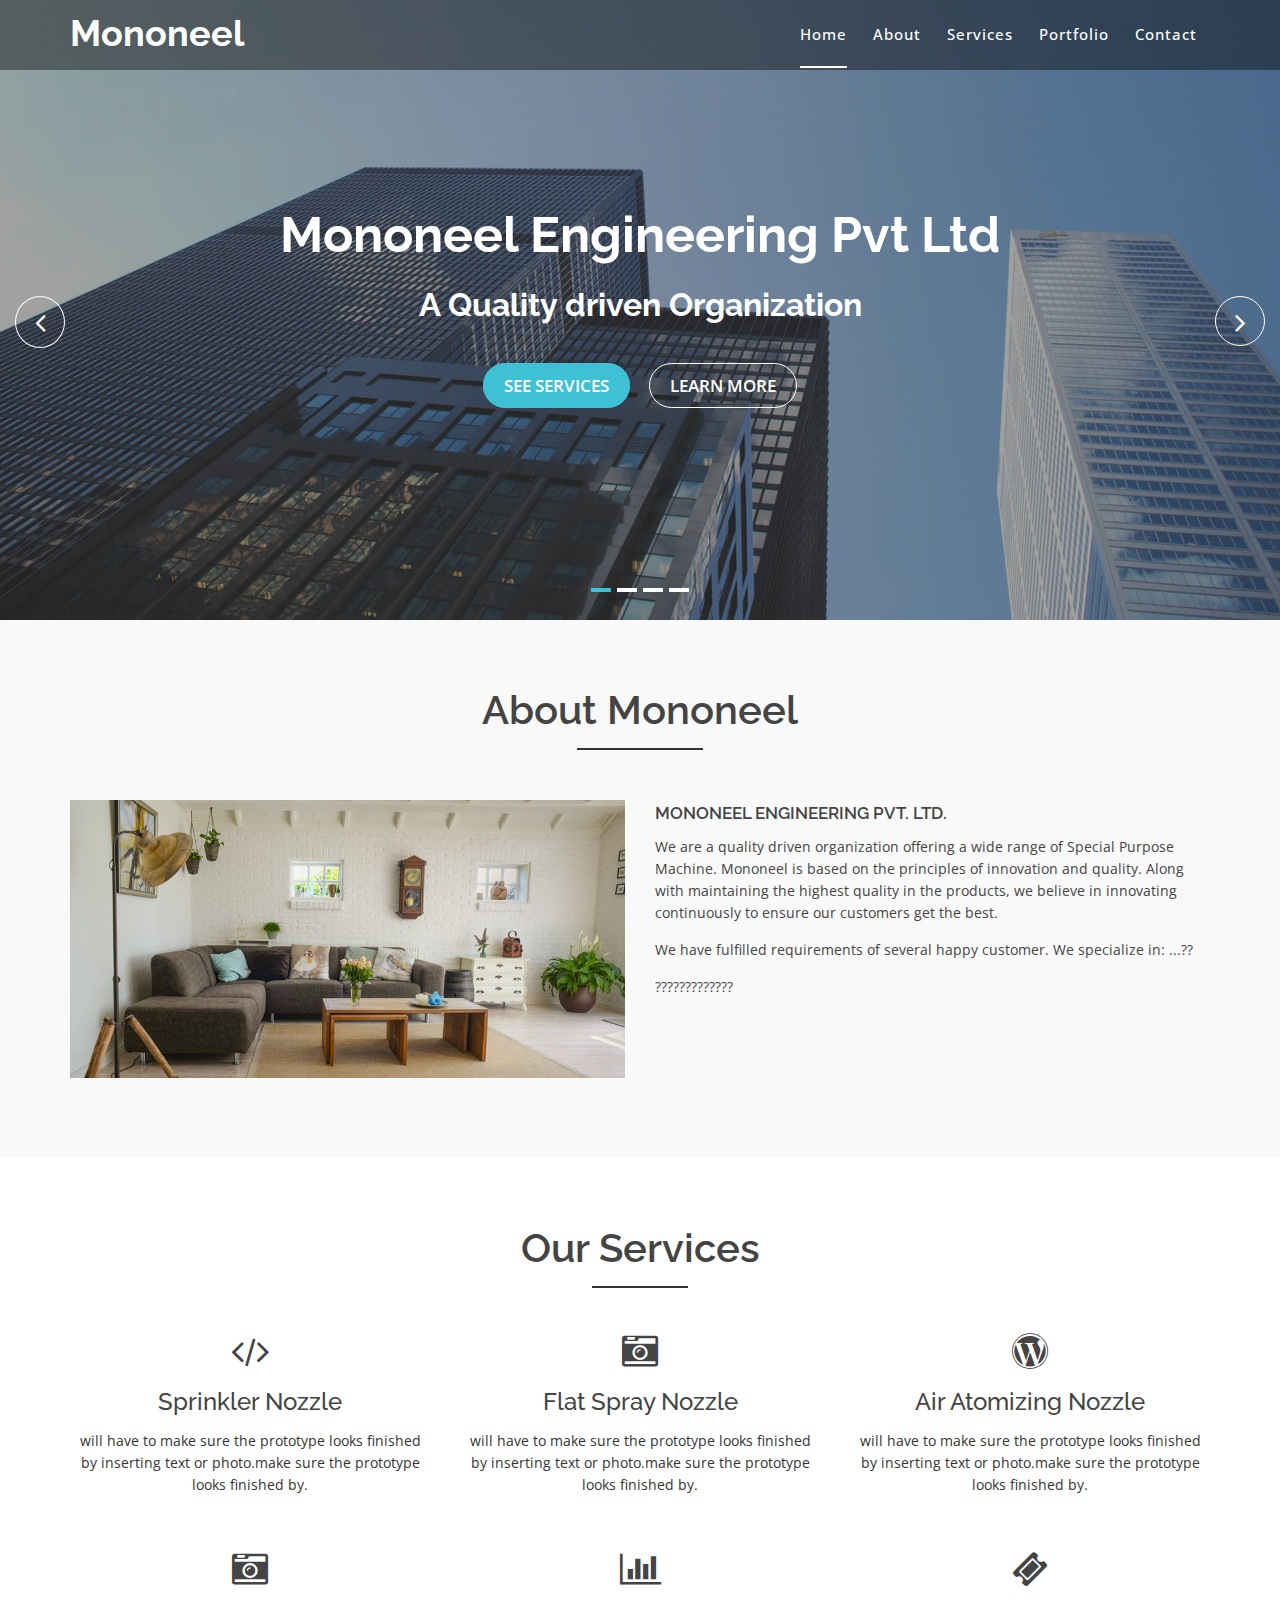
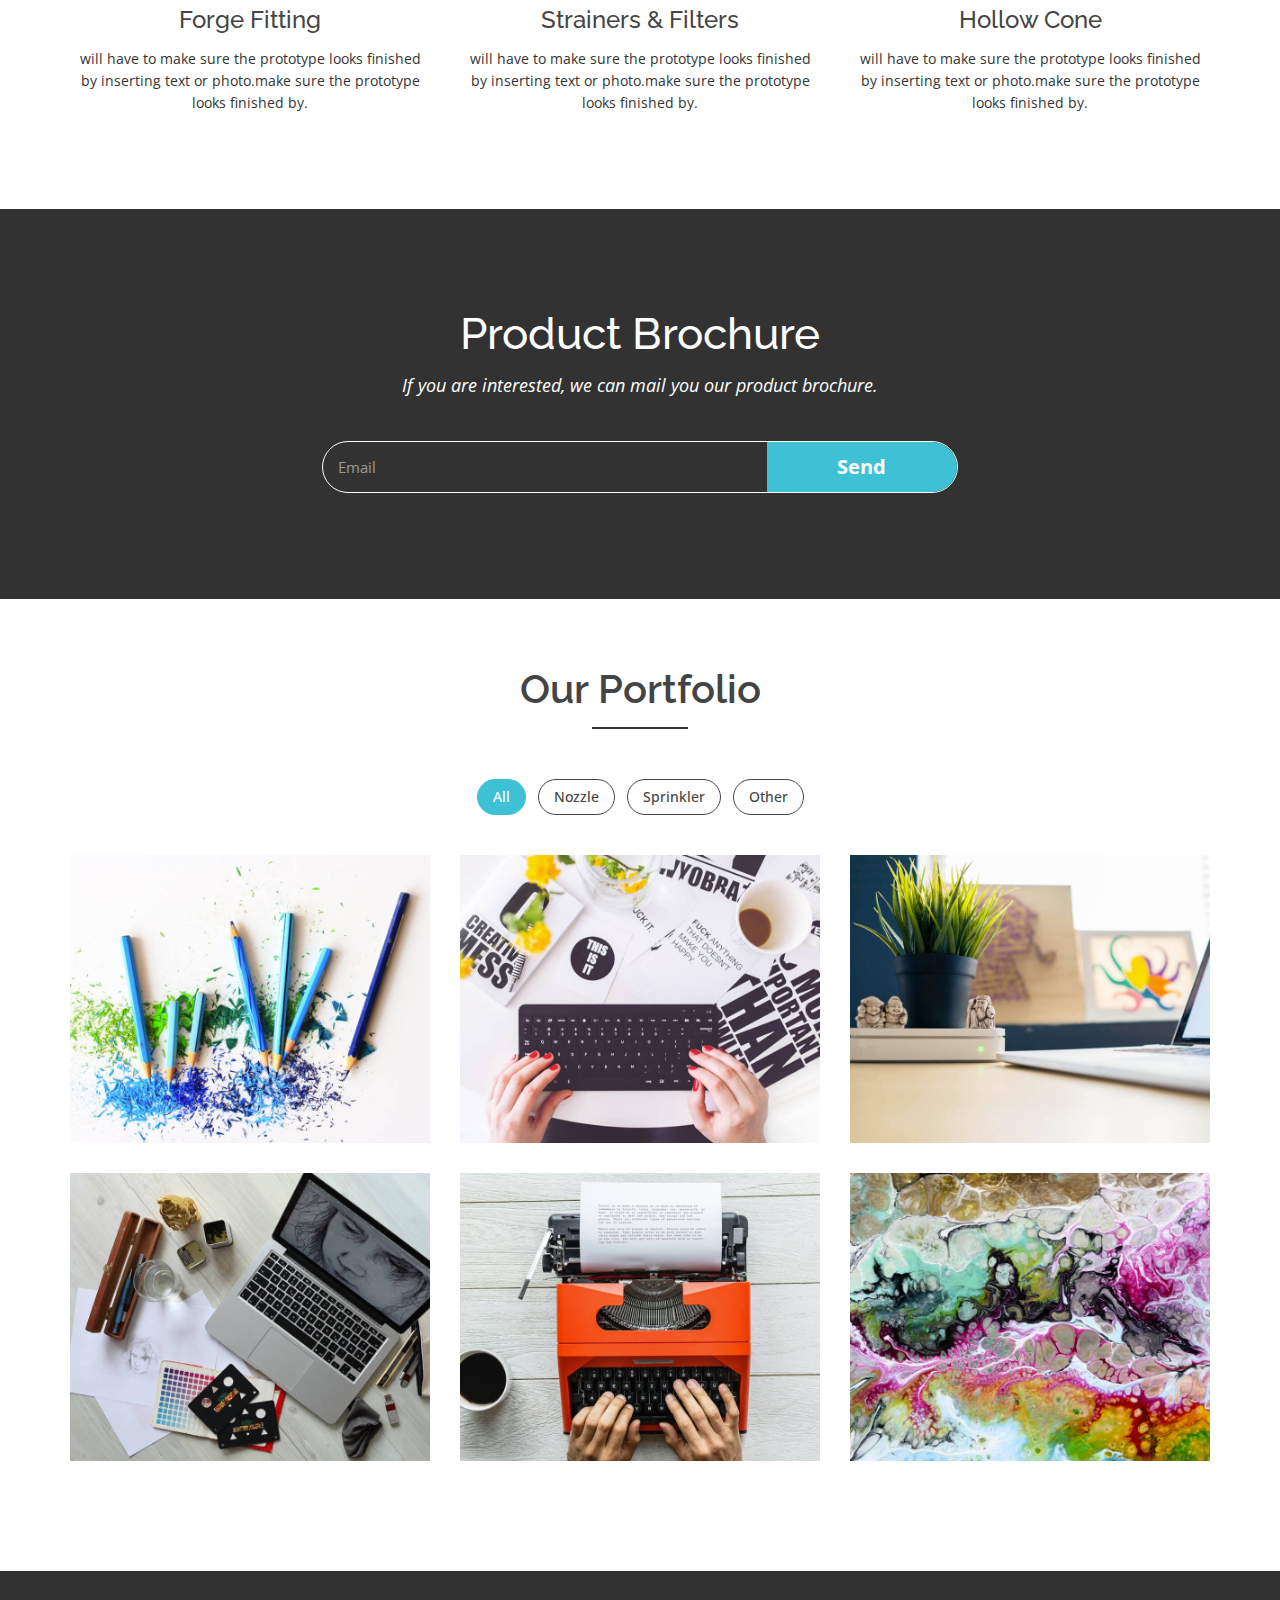
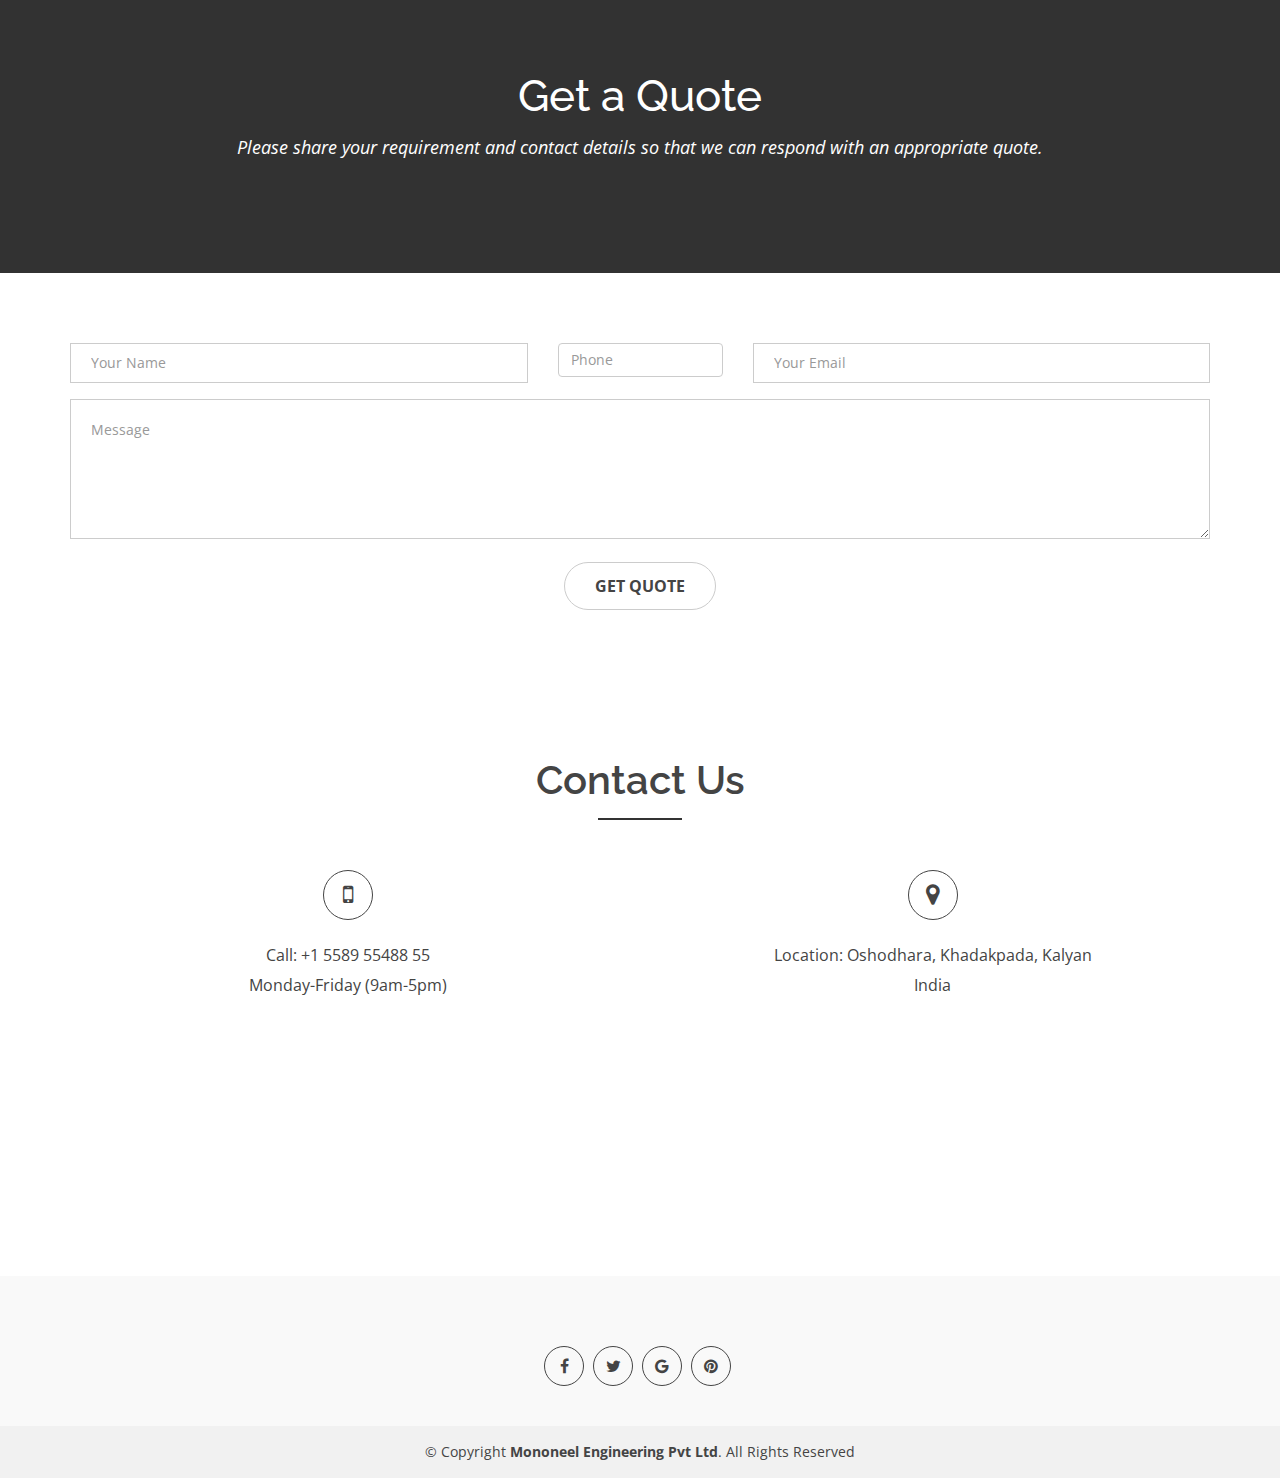
==== commit a25794c2: "Template" ====
--- a/index.html
+++ b/index.html
@@ -1,5 +1,6 @@
 <!doctype html>
 <html lang="en">
+
 <head>
   <meta charset="utf-8">
   <title>Mononeel Engineering Pvt Ltd</title>
@@ -12,7 +13,8 @@
   <link href="img/apple-touch-icon.png" rel="apple-touch-icon">
 
   <!-- Google Fonts -->
-  <link href="https://fonts.googleapis.com/css?family=Open+Sans:300,400,400i,600,700|Raleway:300,400,400i,500,500i,700,800,900" rel="stylesheet">
+  <link href="https://fonts.googleapis.com/css?family=Open+Sans:300,400,400i,600,700|Raleway:300,400,400i,500,500i,700,800,900"
+    rel="stylesheet">
 
   <!-- Bootstrap CSS File -->
   <link href="lib/bootstrap/css/bootstrap.min.css" rel="stylesheet">
@@ -51,18 +53,19 @@
             <nav class="navbar navbar-default">
               <!-- Brand and toggle get grouped for better mobile display -->
               <div class="navbar-header">
-                <button type="button" class="navbar-toggle collapsed" data-toggle="collapse" data-target=".bs-example-navbar-collapse-1" aria-expanded="false">
-										<span class="sr-only">Toggle navigation</span>
-										<span class="icon-bar"></span>
-										<span class="icon-bar"></span>
-										<span class="icon-bar"></span>
-									</button>
+                <button type="button" class="navbar-toggle collapsed" data-toggle="collapse" data-target=".bs-example-navbar-collapse-1"
+                  aria-expanded="false">
+                  <span class="sr-only">Toggle navigation</span>
+                  <span class="icon-bar"></span>
+                  <span class="icon-bar"></span>
+                  <span class="icon-bar"></span>
+                </button>
                 <!-- Brand -->
                 <a class="navbar-brand page-scroll sticky-logo" href="index.html">
                   <h1>Mononeel</h1>
                   <!-- Uncomment below if you prefer to use an image logo -->
                   <!-- <img src="img/logo.png" alt="" title=""> -->
-								</a>
+                </a>
               </div>
               <!-- Collect the nav links, forms, and other content for toggling -->
               <div class="collapse navbar-collapse main-menu bs-example-navbar-collapse-1" id="navbar-example">
@@ -80,9 +83,6 @@
                     <a class="page-scroll" href="#portfolio">Portfolio</a>
                   </li>
                   <li>
-                    <a class="page-scroll" href="#blog">Blog</a>
-                  </li>
-                  <li>
                     <a class="page-scroll" href="#contact">Contact</a>
                   </li>
                 </ul>
@@ -202,8 +202,8 @@
           <div class="well-left">
             <div class="single-well">
               <a href="#">
-								  <img src="img/about/1.jpg" alt="">
-								</a>
+                <img src="img/about/1.jpg" alt="">
+              </a>
             </div>
           </div>
         </div>
@@ -215,11 +215,12 @@
                 <h4 class="sec-head">Mononeel Engineering Pvt. Ltd.</h4>
               </a>
               <p>
-                We are a quality driven organization offering a wide range of Special Purpose Machine.
-                Mononeel is based on the principles of innovation and quality. Along with maintaining the highest quality in the products, we believe in innovating continuously to ensure our customers get the best.
+                We are a quality driven organization offering a wide range of Special Purpose Machine. Mononeel is based on the principles
+                of innovation and quality. Along with maintaining the highest quality in the products, we believe in innovating
+                continuously to ensure our customers get the best.
               </p>
               <p>
-                We have fulfilled requirements of several happy customer. We specialize in:  ...??
+                We have fulfilled requirements of several happy customer. We specialize in: ...??
               </p>
               <p>
                 ?????????????
@@ -251,8 +252,8 @@
               <div class="services-details">
                 <div class="single-services">
                   <a class="services-icon" href="#">
-											<i class="fa fa-code"></i>
-										</a>
+                    <i class="fa fa-code"></i>
+                  </a>
                   <h4>Sprinkler Nozzle</h4>
                   <p>
                     will have to make sure the prototype looks finished by inserting text or photo.make sure the prototype looks finished by.
@@ -267,8 +268,8 @@
               <div class="services-details">
                 <div class="single-services">
                   <a class="services-icon" href="#">
-											<i class="fa fa-camera-retro"></i>
-										</a>
+                    <i class="fa fa-camera-retro"></i>
+                  </a>
                   <h4>Flat Spray Nozzle</h4>
                   <p>
                     will have to make sure the prototype looks finished by inserting text or photo.make sure the prototype looks finished by.
@@ -284,8 +285,8 @@
               <div class="services-details">
                 <div class="single-services">
                   <a class="services-icon" href="#">
-											<i class="fa fa-wordpress"></i>
-										</a>
+                    <i class="fa fa-wordpress"></i>
+                  </a>
                   <h4>Air Atomizing Nozzle</h4>
                   <p>
                     will have to make sure the prototype looks finished by inserting text or photo.make sure the prototype looks finished by.
@@ -301,8 +302,8 @@
               <div class="services-details">
                 <div class="single-services">
                   <a class="services-icon" href="#">
-											<i class="fa fa-camera-retro"></i>
-										</a>
+                    <i class="fa fa-camera-retro"></i>
+                  </a>
                   <h4>Forge Fitting </h4>
                   <p>
                     will have to make sure the prototype looks finished by inserting text or photo.make sure the prototype looks finished by.
@@ -319,8 +320,8 @@
               <div class="services-details">
                 <div class="single-services">
                   <a class="services-icon" href="#">
-											<i class="fa fa-bar-chart"></i>
-										</a>
+                    <i class="fa fa-bar-chart"></i>
+                  </a>
                   <h4>Strainers &amp; Filters</h4>
                   <p>
                     will have to make sure the prototype looks finished by inserting text or photo.make sure the prototype looks finished by.
@@ -337,8 +338,8 @@
               <div class="services-details">
                 <div class="single-services">
                   <a class="services-icon" href="#">
-											<i class="fa fa-ticket"></i>
-										</a>
+                    <i class="fa fa-ticket"></i>
+                  </a>
                   <h4>Hollow Cone</h4>
                   <p>
                     will have to make sure the prototype looks finished by inserting text or photo.make sure the prototype looks finished by.
@@ -366,12 +367,12 @@
               <div class="well-text text-center">
                 <h2>Product Brochure</h2>
                 <p>
-                  If you are interested, we can mail you the current product brochure.
+                  If you are interested, we can mail you our product brochure.
                 </p>
                 <div class="subs-feilds">
                   <div class="suscribe-input">
                     <input id="brochure-email-id" type="email" class="email form-control width-80" id="sus_email" placeholder="Email">
-                    <button type="submit" id="sus_submit" class="add-btn width-20">Get Brochure</button>
+                    <button type="submit" id="sus_submit" class="add-btn width-20">Send</button>
                     <div id="msg_Submit" class="h3 text-center hidden"></div>
                   </div>
                 </div>
@@ -421,7 +422,9 @@
           <div class="col-md-4 col-sm-4 col-xs-12 nozzle sprinkler">
             <div class="single-awesome-project">
               <div class="awesome-img">
-                <a href="#"><img src="img/portfolio/1.jpg" alt="" /></a>
+                <a href="#">
+                  <img src="img/portfolio/1.jpg" alt="" />
+                </a>
                 <div class="add-actions text-center">
                   <div class="project-dec">
                     <a class="venobox" data-gall="myGallery" href="img/portfolio/1.jpg">
@@ -438,7 +441,9 @@
           <div class="col-md-4 col-sm-4 col-xs-12 photo other">
             <div class="single-awesome-project">
               <div class="awesome-img">
-                <a href="#"><img src="img/portfolio/2.jpg" alt="" /></a>
+                <a href="#">
+                  <img src="img/portfolio/2.jpg" alt="" />
+                </a>
                 <div class="add-actions text-center">
                   <div class="project-dec">
                     <a class="venobox" data-gall="myGallery" href="img/portfolio/2.jpg">
@@ -455,7 +460,9 @@
           <div class="col-md-4 col-sm-4 col-xs-12 nozzle">
             <div class="single-awesome-project">
               <div class="awesome-img">
-                <a href="#"><img src="img/portfolio/3.jpg" alt="" /></a>
+                <a href="#">
+                  <img src="img/portfolio/3.jpg" alt="" />
+                </a>
                 <div class="add-actions text-center">
                   <div class="project-dec">
                     <a class="venobox" data-gall="myGallery" href="img/portfolio/3.jpg">
@@ -472,7 +479,9 @@
           <div class="col-md-4 col-sm-4 col-xs-12 other sprinkler">
             <div class="single-awesome-project">
               <div class="awesome-img">
-                <a href="#"><img src="img/portfolio/4.jpg" alt="" /></a>
+                <a href="#">
+                  <img src="img/portfolio/4.jpg" alt="" />
+                </a>
                 <div class="add-actions text-center">
                   <div class="project-dec">
                     <a class="venobox" data-gall="myGallery" href="img/portfolio/4.jpg">
@@ -489,7 +498,9 @@
           <div class="col-md-4 col-sm-4 col-xs-12 sprinkler">
             <div class="single-awesome-project">
               <div class="awesome-img">
-                <a href="#"><img src="img/portfolio/5.jpg" alt="" /></a>
+                <a href="#">
+                  <img src="img/portfolio/5.jpg" alt="" />
+                </a>
                 <div class="add-actions text-center text-center">
                   <div class="project-dec">
                     <a class="venobox" data-gall="myGallery" href="img/portfolio/5.jpg">
@@ -506,7 +517,9 @@
           <div class="col-md-4 col-sm-4 col-xs-12 nozzle other">
             <div class="single-awesome-project">
               <div class="awesome-img">
-                <a href="#"><img src="img/portfolio/6.jpg" alt="" /></a>
+                <a href="#">
+                  <img src="img/portfolio/6.jpg" alt="" />
+                </a>
                 <div class="add-actions text-center">
                   <div class="project-dec">
                     <a class="venobox" data-gall="myGallery" href="img/portfolio/6.jpg">
@@ -542,39 +555,60 @@
             </div>
           </div>
         </div>
-        <div class="row">
-          <div class="col-md-6 col-sm-12 col-xs-12">
-            <div class="form contact-form">
-              <div id="sendmessage">Your message has been sent. Thank you!</div>
-              <div id="errormessage"></div>
-              <form action="" method="post" role="form" class="contactForm">
+      </div>
+    </div>
+  </div>
+  <div id="contact" class="contact-area">
+    <div class="contact-inner area-padding">
+      <div class="contact-overly"></div>
+      <div class="container">
+        <div class="form contact-form">
+          <div id="sendmessage">Your message has been sent. Thank you!</div>
+          <div id="errormessage"></div>
+          <form action="" method="post" role="form" class="contactForm">
+            <div class="row">
+              <div class="col-sm-5 col-xs-12">
                 <div class="form-group">
-                  <input type="text" name="name" class="form-control" id="name" placeholder="Your Name" data-rule="minlen:4" data-msg="Please enter at least 4 chars" />
+                  <input type="text" name="name" class="form-control" id="name" placeholder="Your Name" data-rule="minlen:4" data-msg="Please enter at least 4 chars"
+                  />
                   <div class="validation"></div>
                 </div>
+              </div>
+              <div class="col-sm-2 col-xs-12">
                 <div class="form-group">
-                  <input type="email" class="form-control" name="email" id="email" placeholder="Your Email" data-rule="email" data-msg="Please enter a valid email" />
+                  <input type="telephone" class="form-control" name="telephone" id="telephone" placeholder="Phone" data-rule="number" data-msg="Please enter a valid 10 digit phone number"
+                  />
                   <div class="validation"></div>
                 </div>
+              </div>
+              <div class="col-sm-5 col-xs-12">
                 <div class="form-group">
-                  <input type="text" class="form-control" name="subject" id="subject" placeholder="Subject" data-rule="minlen:4" data-msg="Please enter at least 8 chars of subject" />
+                  <input type="email" class="form-control" name="email" id="email" placeholder="Your Email" data-rule="email" data-msg="Please enter a valid email"
+                  />
                   <div class="validation"></div>
                 </div>
+              </div>
+              <div class="col-xs-12">
                 <div class="form-group">
                   <textarea class="form-control" name="message" rows="5" data-rule="required" data-msg="Please write something for us" placeholder="Message"></textarea>
                   <div class="validation"></div>
                 </div>
-                <div class="text-center"><button type="submit">Send Message</button></div>
-              </form>
-            </div>
-          </div>
-        </div>
-      </div>
-    </div>
-  </div>
-          <!-- Start  contact -->
-
-          <!-- End Left contact -->
+              </div>
+            </div>
+          </form>
+          <div class="text-center">
+            <button type="submit">Get Quote</button>
+          </div>
+        </div>
+      </div>
+    </div>
+  </div>
+  </div>
+  </div>
+
+  <!-- Start  contact -->
+
+  <!-- End Left contact -->
 
   <!-- End Suscrive Area -->
   <!-- Start contact Area -->
@@ -591,52 +625,41 @@
         </div>
         <div class="row">
           <!-- Start contact icon column -->
-          <div class="col-md-4 col-sm-4 col-xs-12">
+          <div class="col-sm-6">
             <div class="contact-icon text-center">
               <div class="single-icon">
                 <i class="fa fa-mobile"></i>
                 <p>
-                  Call: +1 5589 55488 55<br>
+                  Call: +1 5589 55488 55
+                  <br>
                   <span>Monday-Friday (9am-5pm)</span>
                 </p>
               </div>
             </div>
           </div>
           <!-- Start contact icon column -->
-          <div class="col-md-4 col-sm-4 col-xs-12">
-            <div class="contact-icon text-center">
-              <div class="single-icon">
-                <i class="fa fa-envelope-o"></i>
-                <p>
-                  Email: info@example.com<br>
-                  <span>Web: www.example.com</span>
-                </p>
-              </div>
-            </div>
-          </div>
-          <!-- Start contact icon column -->
-          <div class="col-md-4 col-sm-4 col-xs-12">
+          <div class="col-sm-6">
             <div class="contact-icon text-center">
               <div class="single-icon">
                 <i class="fa fa-map-marker"></i>
                 <p>
-                  Location: A108 Adam Street<br>
-                  <span>NY 535022, USA</span>
+                  Location: Oshodhara, Khadakpada, Kalyan
+                  <br>
+                  <span>India</span>
                 </p>
               </div>
             </div>
           </div>
         </div>
         <div class="row">
-
           <!-- Start Google Map -->
-          <div class="col-md-6 col-sm-6 col-xs-12">
+          <div class="col-xs-12">
             <!-- Start Map -->
-            <iframe src="https://www.google.com/maps/embed?pb=!1m18!1m12!1m3!1d22864.11283411948!2d-73.96468908098944!3d40.630720240038435!2m3!1f0!2f0!3f0!3m2!1i1024!2i768!4f13.1!3m3!1m2!1s0x89c24fa5d33f083b%3A0xc80b8f06e177fe62!2sNew+York%2C+NY%2C+USA!5e0!3m2!1sen!2sbg!4v1540447494452" width="100%" height="380" frameborder="0" style="border:0" allowfullscreen></iframe>
+            <iframe src="https://www.google.com/maps/embed?pb=!1m14!1m8!1m3!1d15065.729557117662!2d73.1416775!3d19.263554!3m2!1i1024!2i768!4f13.1!3m3!1m2!1s0x0%3A0xeae21579ad3048bc!2sOsho+Dhara+Residency+Apartment!5e0!3m2!1sen!2sus!4v1548221181258"
+              width="100%" frameborder="0" style="border:0" allowfullscreen></iframe>
             <!-- End Map -->
           </div>
           <!-- End Google Map -->
-
         </div>
       </div>
     </div>
@@ -648,27 +671,30 @@
     <div class="footer-area">
       <div class="container">
         <div class="row">
-          <div class="col-md-4 col-sm-4 col-xs-12">
+          <div class="col-xs-12">
             <div class="footer-content">
               <div class="footer-head">
-                <div class="footer-logo">
-                  <h2><span>e</span>Business</h2>
-                </div>
-
-                <p>Sed ut perspiciatis unde omnis iste natus error sit voluptatem accusantium doloremque laudantium, totam rem aperiam, eaque ipsa quae ab illo inventore veritatis.</p>
-                <div class="footer-icons">
+                <div class="footer-icons text-center">
                   <ul>
                     <li>
-                      <a href="#"><i class="fa fa-facebook"></i></a>
+                      <a href="#">
+                        <i class="fa fa-facebook"></i>
+                      </a>
                     </li>
                     <li>
-                      <a href="#"><i class="fa fa-twitter"></i></a>
+                      <a href="#">
+                        <i class="fa fa-twitter"></i>
+                      </a>
                     </li>
                     <li>
-                      <a href="#"><i class="fa fa-google"></i></a>
+                      <a href="#">
+                        <i class="fa fa-google"></i>
+                      </a>
                     </li>
                     <li>
-                      <a href="#"><i class="fa fa-pinterest"></i></a>
+                      <a href="#">
+                        <i class="fa fa-pinterest"></i>
+                      </a>
                     </li>
                   </ul>
                 </div>
@@ -676,37 +702,7 @@
             </div>
           </div>
           <!-- end single footer -->
-          <div class="col-md-4 col-sm-4 col-xs-12">
-            <div class="footer-content">
-              <div class="footer-head">
-                <h4>information</h4>
-                <p>
-                  Lorem ipsum dolor sit amet, consectetur adipiscing elit, sed do eiusmod tempor.
-                </p>
-                <div class="footer-contacts">
-                  <p><span>Tel:</span> +123 456 789</p>
-                  <p><span>Email:</span> contact@example.com</p>
-                  <p><span>Working Hours:</span> 9am-5pm</p>
-                </div>
-              </div>
-            </div>
-          </div>
-          <!-- end single footer -->
-          <div class="col-md-4 col-sm-4 col-xs-12">
-            <div class="footer-content">
-              <div class="footer-head">
-                <h4>Instagram</h4>
-                <div class="flicker-img">
-                  <a href="#"><img src="img/portfolio/1.jpg" alt=""></a>
-                  <a href="#"><img src="img/portfolio/2.jpg" alt=""></a>
-                  <a href="#"><img src="img/portfolio/3.jpg" alt=""></a>
-                  <a href="#"><img src="img/portfolio/4.jpg" alt=""></a>
-                  <a href="#"><img src="img/portfolio/5.jpg" alt=""></a>
-                  <a href="#"><img src="img/portfolio/6.jpg" alt=""></a>
-                </div>
-              </div>
-            </div>
-          </div>
+
         </div>
       </div>
     </div>
@@ -716,7 +712,8 @@
           <div class="col-md-12 col-sm-12 col-xs-12">
             <div class="copyright text-center">
               <p>
-                &copy; Copyright <strong>Mononeel Engineering Pvt Ltd</strong>. All Rights Reserved
+                &copy; Copyright
+                <strong>Mononeel Engineering Pvt Ltd</strong>. All Rights Reserved
               </p>
             </div>
           </div>
@@ -725,12 +722,13 @@
     </div>
   </footer>
 
-  <a href="#" class="back-to-top"><i class="fa fa-chevron-up"></i></a>
+  <a href="#" class="back-to-top">
+    <i class="fa fa-chevron-up"></i>
+  </a>
 
   <!-- JavaScript Libraries -->
   <script src="lib/jquery/jquery.min.js"></script>
   <script src="lib/bootstrap/js/bootstrap.min.js"></script>
-  <script src="lib/owlcarousel/owl.carousel.min.js"></script>
   <script src="lib/venobox/venobox.min.js"></script>
   <script src="lib/knob/jquery.knob.js"></script>
   <script src="lib/wow/wow.min.js"></script>
@@ -746,4 +744,4 @@
   <script src="js/main.js"></script>
 </body>
 
-</html>
+</html>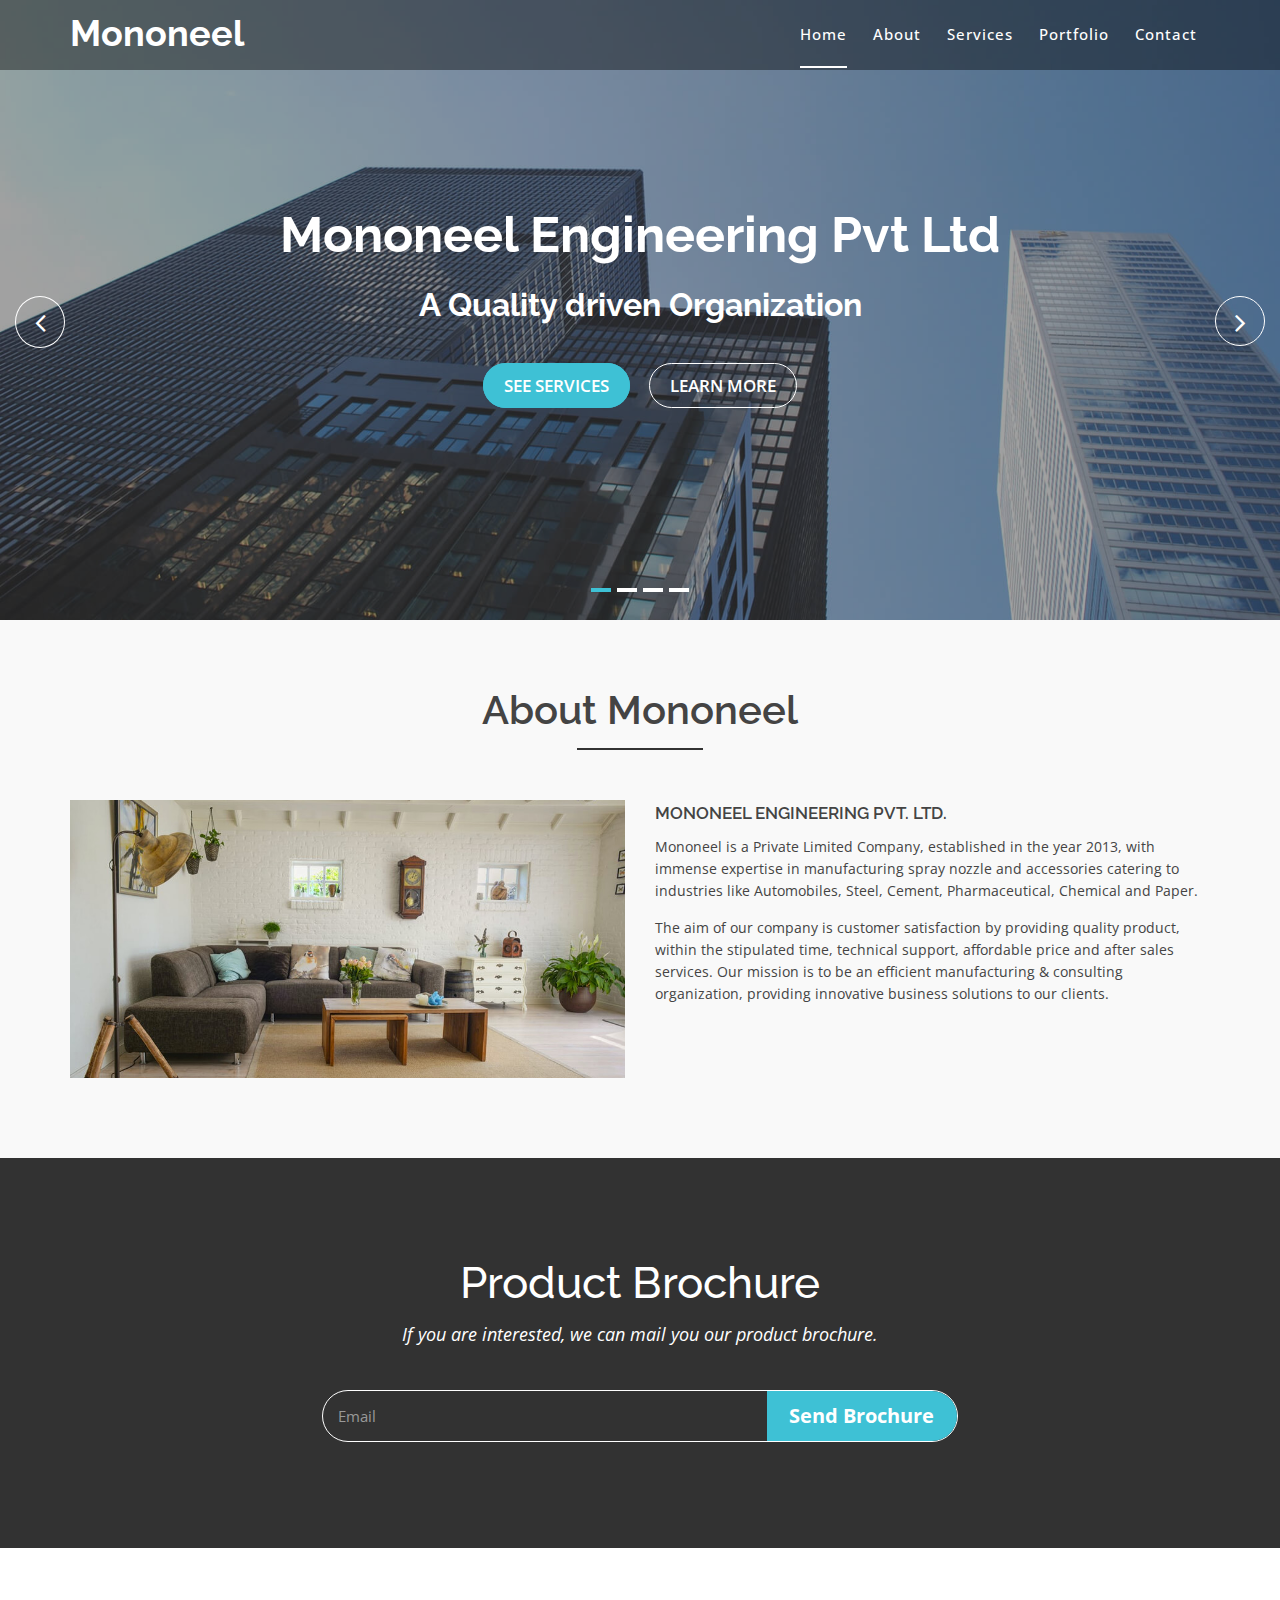
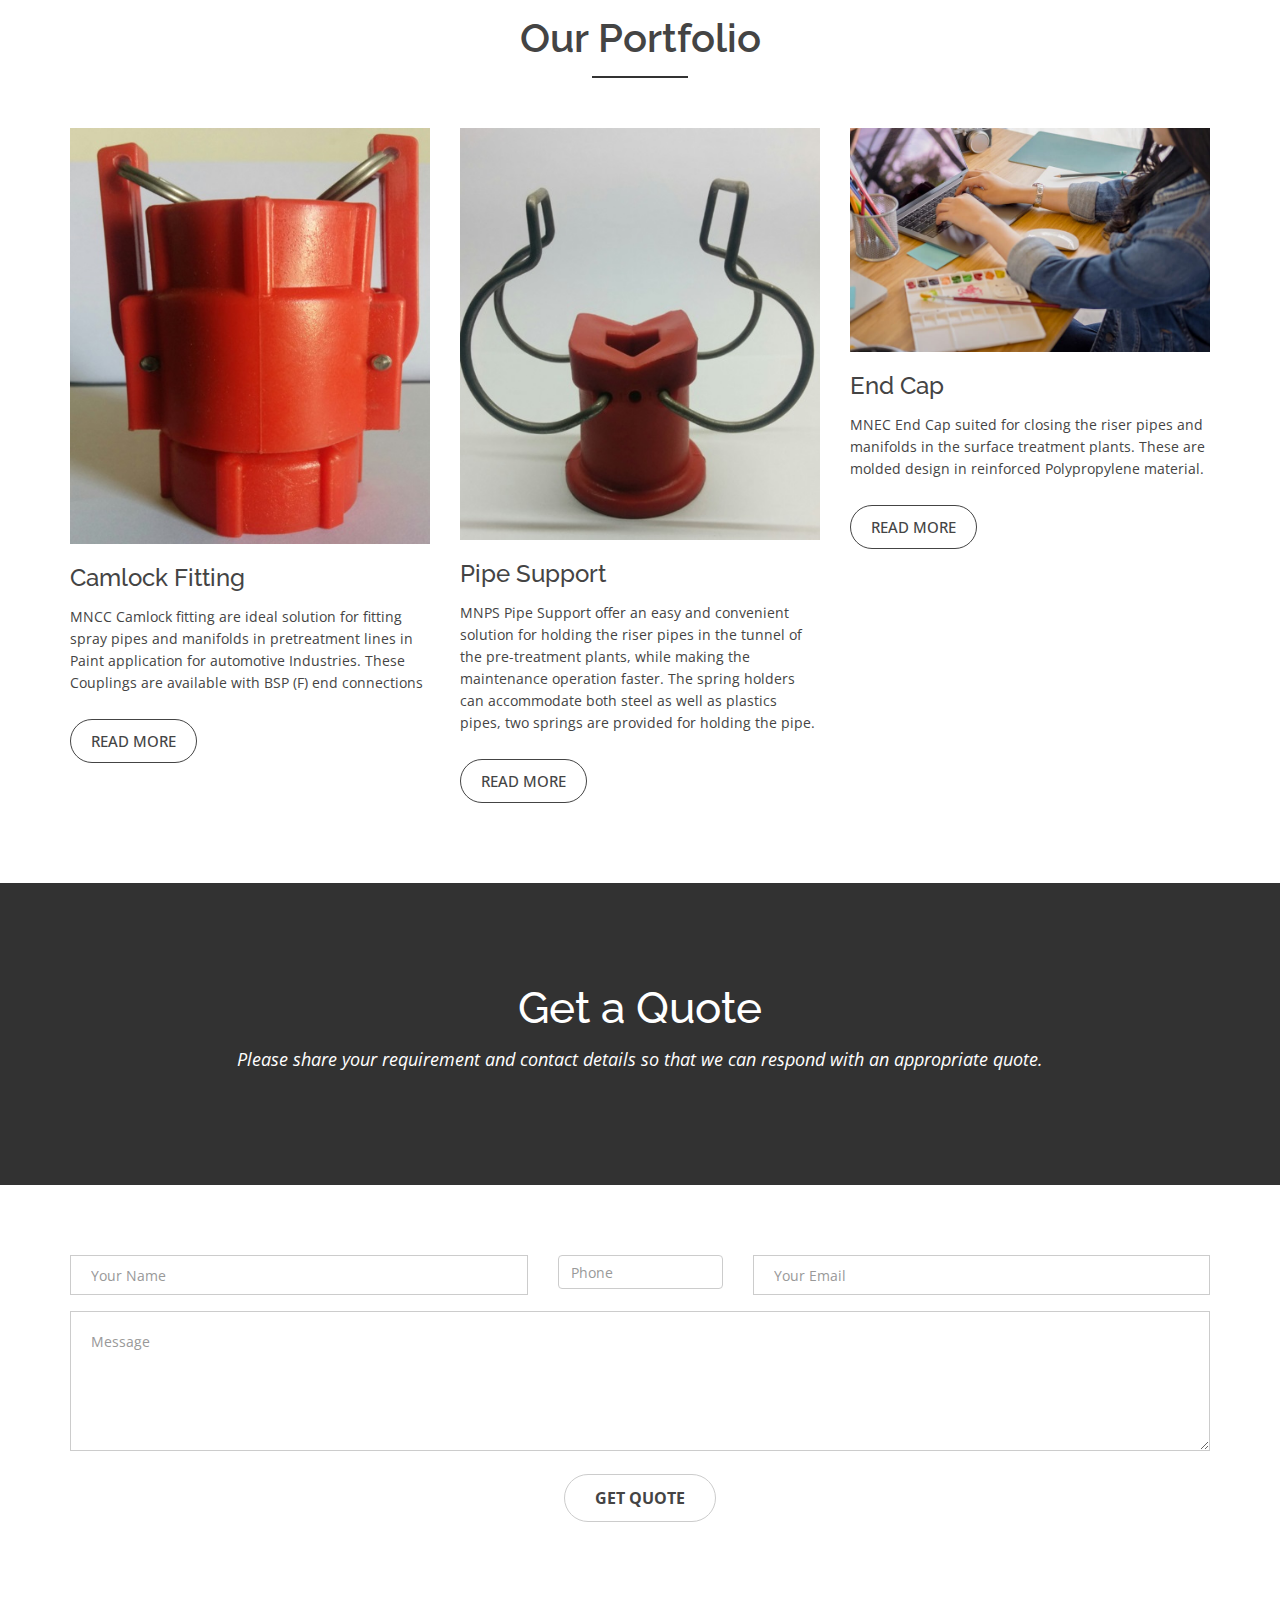
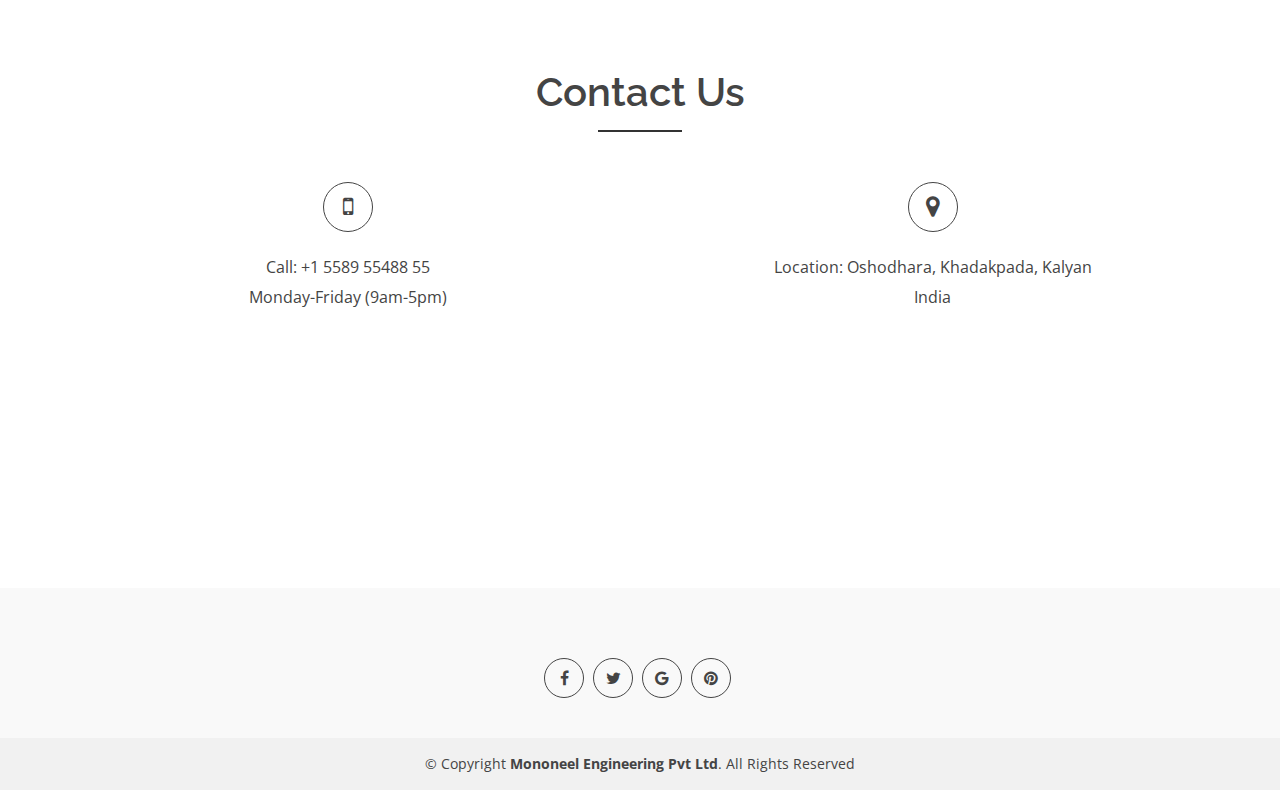
==== commit edd99e70: "Updates for the portfolio" ====
--- a/index.html
+++ b/index.html
@@ -21,8 +21,6 @@
 
   <!-- Libraries CSS Files -->
   <link href="lib/nivo-slider/css/nivo-slider.css" rel="stylesheet">
-  <link href="lib/owlcarousel/owl.carousel.css" rel="stylesheet">
-  <link href="lib/owlcarousel/owl.transitions.css" rel="stylesheet">
   <link href="lib/font-awesome/css/font-awesome.min.css" rel="stylesheet">
   <link href="lib/animate/animate.min.css" rel="stylesheet">
   <link href="lib/venobox/venobox.css" rel="stylesheet">
@@ -215,16 +213,14 @@
                 <h4 class="sec-head">Mononeel Engineering Pvt. Ltd.</h4>
               </a>
               <p>
-                We are a quality driven organization offering a wide range of Special Purpose Machine. Mononeel is based on the principles
-                of innovation and quality. Along with maintaining the highest quality in the products, we believe in innovating
-                continuously to ensure our customers get the best.
+                Mononeel is a Private Limited Company, established in the year 2013, with immense expertise in manufacturing spray nozzle
+                and accessories catering to industries like Automobiles, Steel, Cement, Pharmaceutical, Chemical and Paper.
               </p>
               <p>
-                We have fulfilled requirements of several happy customer. We specialize in: ...??
+                The aim of our company is customer satisfaction by providing quality product, within the stipulated time, technical support,
+                affordable price and after sales services. Our mission is to be an efficient manufacturing &amp; consulting
+                organization, providing innovative business solutions to our clients.
               </p>
-              <p>
-                ?????????????
-              </p>
             </div>
           </div>
         </div>
@@ -233,128 +229,6 @@
     </div>
   </div>
   <!-- End About area -->
-
-  <!-- Start Service area -->
-  <div id="services" class="services-area area-padding">
-    <div class="container">
-      <div class="row">
-        <div class="col-md-12 col-sm-12 col-xs-12">
-          <div class="section-headline services-head text-center">
-            <h2>Our Services</h2>
-          </div>
-        </div>
-      </div>
-      <div class="row text-center">
-        <div class="services-contents">
-          <!-- Start Left services -->
-          <div class="col-md-4 col-sm-4 col-xs-12">
-            <div class="about-move">
-              <div class="services-details">
-                <div class="single-services">
-                  <a class="services-icon" href="#">
-                    <i class="fa fa-code"></i>
-                  </a>
-                  <h4>Sprinkler Nozzle</h4>
-                  <p>
-                    will have to make sure the prototype looks finished by inserting text or photo.make sure the prototype looks finished by.
-                  </p>
-                </div>
-              </div>
-              <!-- end about-details -->
-            </div>
-          </div>
-          <div class="col-md-4 col-sm-4 col-xs-12">
-            <div class="about-move">
-              <div class="services-details">
-                <div class="single-services">
-                  <a class="services-icon" href="#">
-                    <i class="fa fa-camera-retro"></i>
-                  </a>
-                  <h4>Flat Spray Nozzle</h4>
-                  <p>
-                    will have to make sure the prototype looks finished by inserting text or photo.make sure the prototype looks finished by.
-                  </p>
-                </div>
-              </div>
-              <!-- end about-details -->
-            </div>
-          </div>
-          <div class="col-md-4 col-sm-4 col-xs-12">
-            <!-- end col-md-4 -->
-            <div class=" about-move">
-              <div class="services-details">
-                <div class="single-services">
-                  <a class="services-icon" href="#">
-                    <i class="fa fa-wordpress"></i>
-                  </a>
-                  <h4>Air Atomizing Nozzle</h4>
-                  <p>
-                    will have to make sure the prototype looks finished by inserting text or photo.make sure the prototype looks finished by.
-                  </p>
-                </div>
-              </div>
-              <!-- end about-details -->
-            </div>
-          </div>
-          <div class="col-md-4 col-sm-4 col-xs-12">
-            <!-- end col-md-4 -->
-            <div class=" about-move">
-              <div class="services-details">
-                <div class="single-services">
-                  <a class="services-icon" href="#">
-                    <i class="fa fa-camera-retro"></i>
-                  </a>
-                  <h4>Forge Fitting </h4>
-                  <p>
-                    will have to make sure the prototype looks finished by inserting text or photo.make sure the prototype looks finished by.
-                  </p>
-                </div>
-              </div>
-              <!-- end about-details -->
-            </div>
-          </div>
-          <!-- End Left services -->
-          <div class="col-md-4 col-sm-4 col-xs-12">
-            <!-- end col-md-4 -->
-            <div class=" about-move">
-              <div class="services-details">
-                <div class="single-services">
-                  <a class="services-icon" href="#">
-                    <i class="fa fa-bar-chart"></i>
-                  </a>
-                  <h4>Strainers &amp; Filters</h4>
-                  <p>
-                    will have to make sure the prototype looks finished by inserting text or photo.make sure the prototype looks finished by.
-                  </p>
-                </div>
-              </div>
-              <!-- end about-details -->
-            </div>
-          </div>
-          <!-- End Left services -->
-          <div class="col-md-4 col-sm-4 col-xs-12">
-            <!-- end col-md-4 -->
-            <div class=" about-move">
-              <div class="services-details">
-                <div class="single-services">
-                  <a class="services-icon" href="#">
-                    <i class="fa fa-ticket"></i>
-                  </a>
-                  <h4>Hollow Cone</h4>
-                  <p>
-                    will have to make sure the prototype looks finished by inserting text or photo.make sure the prototype looks finished by.
-                  </p>
-                </div>
-              </div>
-              <!-- end about-details -->
-            </div>
-          </div>
-        </div>
-      </div>
-    </div>
-  </div>
-  <!-- End Service area -->
-
 
   <!-- Start Wellcome Area -->
   <div class="wellcome-area">
@@ -362,7 +236,7 @@
       <div class="test-overly"></div>
       <div class="container">
         <div class="row">
-          <div class="col-md-12 col-sm-12 col-xs-12">
+          <div class="col-xs-12">
             <div class="wellcome-text">
               <div class="well-text text-center">
                 <h2>Product Brochure</h2>
@@ -372,7 +246,7 @@
                 <div class="subs-feilds">
                   <div class="suscribe-input">
                     <input id="brochure-email-id" type="email" class="email form-control width-80" id="sus_email" placeholder="Email">
-                    <button type="submit" id="sus_submit" class="add-btn width-20">Send</button>
+                    <button type="submit" id="sus_submit" class="add-btn width-20">Send Brochure</button>
                     <div id="msg_Submit" class="h3 text-center hidden"></div>
                   </div>
                 </div>
@@ -396,142 +270,112 @@
         </div>
       </div>
       <div class="row">
-        <!-- Start Portfolio -page -->
-        <div class="awesome-project-1 fix">
-          <div class="col-lg-12 col-md-12 col-sm-12 col-xs-12">
-            <div class="awesome-menu ">
-              <ul class="project-menu">
-                <li>
-                  <a href="#" class="active" data-filter="*">All</a>
-                </li>
-                <li>
-                  <a href="#" data-filter=".nozzle">Nozzle</a>
-                </li>
-                <li>
-                  <a href="#" data-filter=".sprinkler">Sprinkler</a>
-                </li>
-                <li>
-                  <a href="#" data-filter=".other">Other</a>
-                </li>
-              </ul>
-            </div>
-          </div>
-        </div>
-        <div class="awesome-project-content">
-          <!-- single-awesome-project start -->
-          <div class="col-md-4 col-sm-4 col-xs-12 nozzle sprinkler">
-            <div class="single-awesome-project">
-              <div class="awesome-img">
-                <a href="#">
-                  <img src="img/portfolio/1.jpg" alt="" />
-                </a>
-                <div class="add-actions text-center">
-                  <div class="project-dec">
-                    <a class="venobox" data-gall="myGallery" href="img/portfolio/1.jpg">
-                      <h4>Business City</h4>
-                      <span>Web Development</span>
-                    </a>
-                  </div>
-                </div>
-              </div>
-            </div>
-          </div>
-          <!-- single-awesome-project end -->
-          <!-- single-awesome-project start -->
-          <div class="col-md-4 col-sm-4 col-xs-12 photo other">
-            <div class="single-awesome-project">
-              <div class="awesome-img">
-                <a href="#">
-                  <img src="img/portfolio/2.jpg" alt="" />
-                </a>
-                <div class="add-actions text-center">
-                  <div class="project-dec">
-                    <a class="venobox" data-gall="myGallery" href="img/portfolio/2.jpg">
-                      <h4>Blue Sea</h4>
-                      <span>Photosho</span>
-                    </a>
-                  </div>
-                </div>
-              </div>
-            </div>
-          </div>
-          <!-- single-awesome-project end -->
-          <!-- single-awesome-project start -->
-          <div class="col-md-4 col-sm-4 col-xs-12 nozzle">
-            <div class="single-awesome-project">
-              <div class="awesome-img">
-                <a href="#">
-                  <img src="img/portfolio/3.jpg" alt="" />
-                </a>
-                <div class="add-actions text-center">
-                  <div class="project-dec">
-                    <a class="venobox" data-gall="myGallery" href="img/portfolio/3.jpg">
-                      <h4>Beautiful Nature</h4>
-                      <span>Web Design</span>
-                    </a>
-                  </div>
-                </div>
-              </div>
-            </div>
-          </div>
-          <!-- single-awesome-project end -->
-          <!-- single-awesome-project start -->
-          <div class="col-md-4 col-sm-4 col-xs-12 other sprinkler">
-            <div class="single-awesome-project">
-              <div class="awesome-img">
-                <a href="#">
-                  <img src="img/portfolio/4.jpg" alt="" />
-                </a>
-                <div class="add-actions text-center">
-                  <div class="project-dec">
-                    <a class="venobox" data-gall="myGallery" href="img/portfolio/4.jpg">
-                      <h4>Creative Team</h4>
-                      <span>Web design</span>
-                    </a>
-                  </div>
-                </div>
-              </div>
-            </div>
-          </div>
-          <!-- single-awesome-project end -->
-          <!-- single-awesome-project start -->
-          <div class="col-md-4 col-sm-4 col-xs-12 sprinkler">
-            <div class="single-awesome-project">
-              <div class="awesome-img">
-                <a href="#">
-                  <img src="img/portfolio/5.jpg" alt="" />
-                </a>
-                <div class="add-actions text-center text-center">
-                  <div class="project-dec">
-                    <a class="venobox" data-gall="myGallery" href="img/portfolio/5.jpg">
-                      <h4>Beautiful Flower</h4>
-                      <span>Web Development</span>
-                    </a>
-                  </div>
-                </div>
-              </div>
-            </div>
-          </div>
-          <!-- single-awesome-project end -->
-          <!-- single-awesome-project start -->
-          <div class="col-md-4 col-sm-4 col-xs-12 nozzle other">
-            <div class="single-awesome-project">
-              <div class="awesome-img">
-                <a href="#">
-                  <img src="img/portfolio/6.jpg" alt="" />
-                </a>
-                <div class="add-actions text-center">
-                  <div class="project-dec">
-                    <a class="venobox" data-gall="myGallery" href="img/portfolio/6.jpg">
-                      <h4>Night Hill</h4>
-                      <span>Photoshop</span>
-                    </a>
-                  </div>
-                </div>
-              </div>
-            </div>
-          </div>
-          <!-- single-awesome-project end -->
+        <!-- Start Left Blog -->
+        <div class="col-sm-4 col-xs-12">
+          <div class="single-blog">
+            <div class="single-blog-img">
+              <a href="" data-toggle="modal" data-target="#myModal" onclick="fillModal('001');">
+                <img src="img/portfolio/001.01.jpg" alt="">
+              </a>
+            </div>
+            <div class="blog-meta"></div>
+            <div class="blog-text">
+              <h4>
+                <a href="" id="title001" data-toggle="modal" data-target="#myModal" onclick="fillModal('001');">Camlock Fitting</a>
+              </h4>
+              <p>
+                MNCC Camlock fitting are ideal solution for fitting spray pipes and manifolds in pretreatment lines in Paint application
+                for automotive Industries. These Couplings are available with BSP (F) end connections
+              </p>
+            </div>
+            <span>
+                <a data-toggle="modal" data-target="#myModal" class="ready-btn" onclick="fillModal('001');">Read more</a>
+              </span>
+          </div>
+          <div id="body001" hidden>
+              <p>MNCC Camlock fitting are ideal solution for fitting spray pipes and manifolds in  pretreatment lines in Paint application for automotive Industries. These Couplings are available with  BSP (F) end connections</p><p>Material of Construction:</p><ul><li>GRPP : Glass Fiber reinforce Polypropylene</li><li>SS :  304 Stainless Steel</li></ul><table><tr><th>Product Code</th><th>Size</th><th>Length</th><th>Width</th></tr><tr><td>MNCC 0025</td><td>1"</td><td>100</td><td>75</td></tr><tr><td>MNCC 0032</td><td>1.25"</td><td>100</td><td>75</td></tr><tr><td>MNCC 0040</td><td>1.5"</td><td>115</td><td>90</td></tr><tr><td>MNCC 0050</td><td>2"</td><td>115</td><td>90</td></tr></table>
+          </div>
+          <!-- Start single blog -->
+        </div>
+        <!-- End Left Blog-->
+        <!-- Start Left Blog -->
+        <div class="col-sm-4 col-xs-12">
+          <div class="single-blog">
+            <div class="single-blog-img">
+              <a href="" data-toggle="modal" data-target="#myModal" onclick="fillModal(1);">
+                <img src="img/portfolio/002.01.jpg" alt="">
+              </a>
+            </div>
+            <div class="blog-meta"></div>
+            <div class="blog-text">
+              <h4>
+                <a href="" data-toggle="modal" data-target="#myModal" onclick="fillModal(1);">Pipe Support</a>
+              </h4>
+              <p>
+                MNPS Pipe Support offer an easy and convenient solution for holding the riser pipes in the tunnel of the pre-treatment plants,
+                while making the maintenance operation faster. The spring holders can accommodate both steel as well as plastics
+                pipes, two springs are provided for holding the pipe.
+              </p>
+            </div>
+            <span>
+              <a data-toggle="modal" data-target="#myModal" class="ready-btn" onclick="fillModal(1);">Read more</a>
+            </span>
+          </div>
+          <!-- Start single blog -->
+        </div>
+        <!-- End Left Blog-->
+        <!-- Start Right Blog-->
+        <div class="col-sm-4 col-xs-12">
+          <div class="single-blog">
+            <div class="single-blog-img">
+              <a href="" data-toggle="modal" data-target="#myModal" onclick="fillModal(1);">
+                <img src="img/blog/3.jpg" alt="">
+              </a>
+            </div>
+            <div class="blog-meta"></div>
+            <div class="blog-text">
+              <h4>End Cap</h4>
+              <p>
+                MNEC End Cap suited for closing the riser pipes and manifolds in the surface treatment plants. These are molded design in
+                reinforced Polypropylene material.
+              </p>
+            </div>
+            <span>
+              <a data-toggle="modal" data-target="#myModal" class="ready-btn" onclick="fillModal(1);">Read more</a>
+            </span>
+          </div>
+        </div>
+        <!-- End Right Blog-->
+      </div>
+    </div>
+
+    <!-- Modal -->
+    <div class="modal fade" id="myModal" tabindex="-1" role="dialog" aria-labelledby="myModalLabel" aria-hidden="true">
+      <div class="modal-dialog">
+        <div class="modal-content">
+          <div class="modal-header">
+            <button type="button" class="close" data-dismiss="modal" aria-hidden="true">&times;</button>
+            <h4 class="modal-title" id="ProductModalTitle">Product</h4>
+          </div>
+          <div class="modal-body">
+            <div id="ProductModalBody">
+              <div class="row">
+              <div class='col-sm-6'><img src='img/portfolio/001.01.jpg' /></div>
+              <div class='col-sm-6'><img src='img/portfolio/001.02.jpg' /></div>
+            </div>
+            <div class="row">
+              <div class='col-xs-12'>
+                <p>MNCC Camlock fitting are ideal solution for fitting spray pipes and manifolds in  pretreatment lines in Paint application for automotive Industries. These Couplings are available with  BSP (F) end connections</p><p>Material of Construction:</p><ul><li>GRPP : Glass Fiber reinforce Polypropylene</li><li>SS :  304 Stainless Steel</li></ul>
+                <p>MNCC Camlock fitting are ideal solution for fitting spray pipes and manifolds in  pretreatment lines in Paint application for automotive Industries. These Couplings are available with  BSP (F) end connections</p><p>Material of Construction:</p><ul><li>GRPP : Glass Fiber reinforce Polypropylene</li><li>SS :  304 Stainless Steel</li></ul>
+                <table><tr><th>Product Code</th><th>Size</th><th>Length</th><th>Width</th></tr><tr><td>MNCC 0025</td><td>1"</td><td>100</td><td>75</td></tr><tr><td>MNCC 0032</td><td>1.25"</td><td>100</td><td>75</td></tr><tr><td>MNCC 0040</td><td>1.5"</td><td>115</td><td>90</td></tr><tr><td>MNCC 0050</td><td>2"</td><td>115</td><td>90</td></tr></table>
+              </div>
+              </div>
+              </div>
+            </div>
+          </div>
+          <div class="modal-footer">
+            <button type="button" class="btn btn-default" data-dismiss="modal">Close</button>
+          </div>
         </div>
       </div>
     </div>
--- a/css/style.css
+++ b/css/style.css
@@ -2348,6 +2348,17 @@
   padding-top: 30px;
 }
 
+.modal-dialog {
+  width: 100%;
+  height: 100%;
+  padding: 0;
+}
+
+.modal-content {
+  height: 100%;
+  border-radius: 0;
+}
+
 /*----------------------------------------
  .End CSS
 ----------------------------------------*/
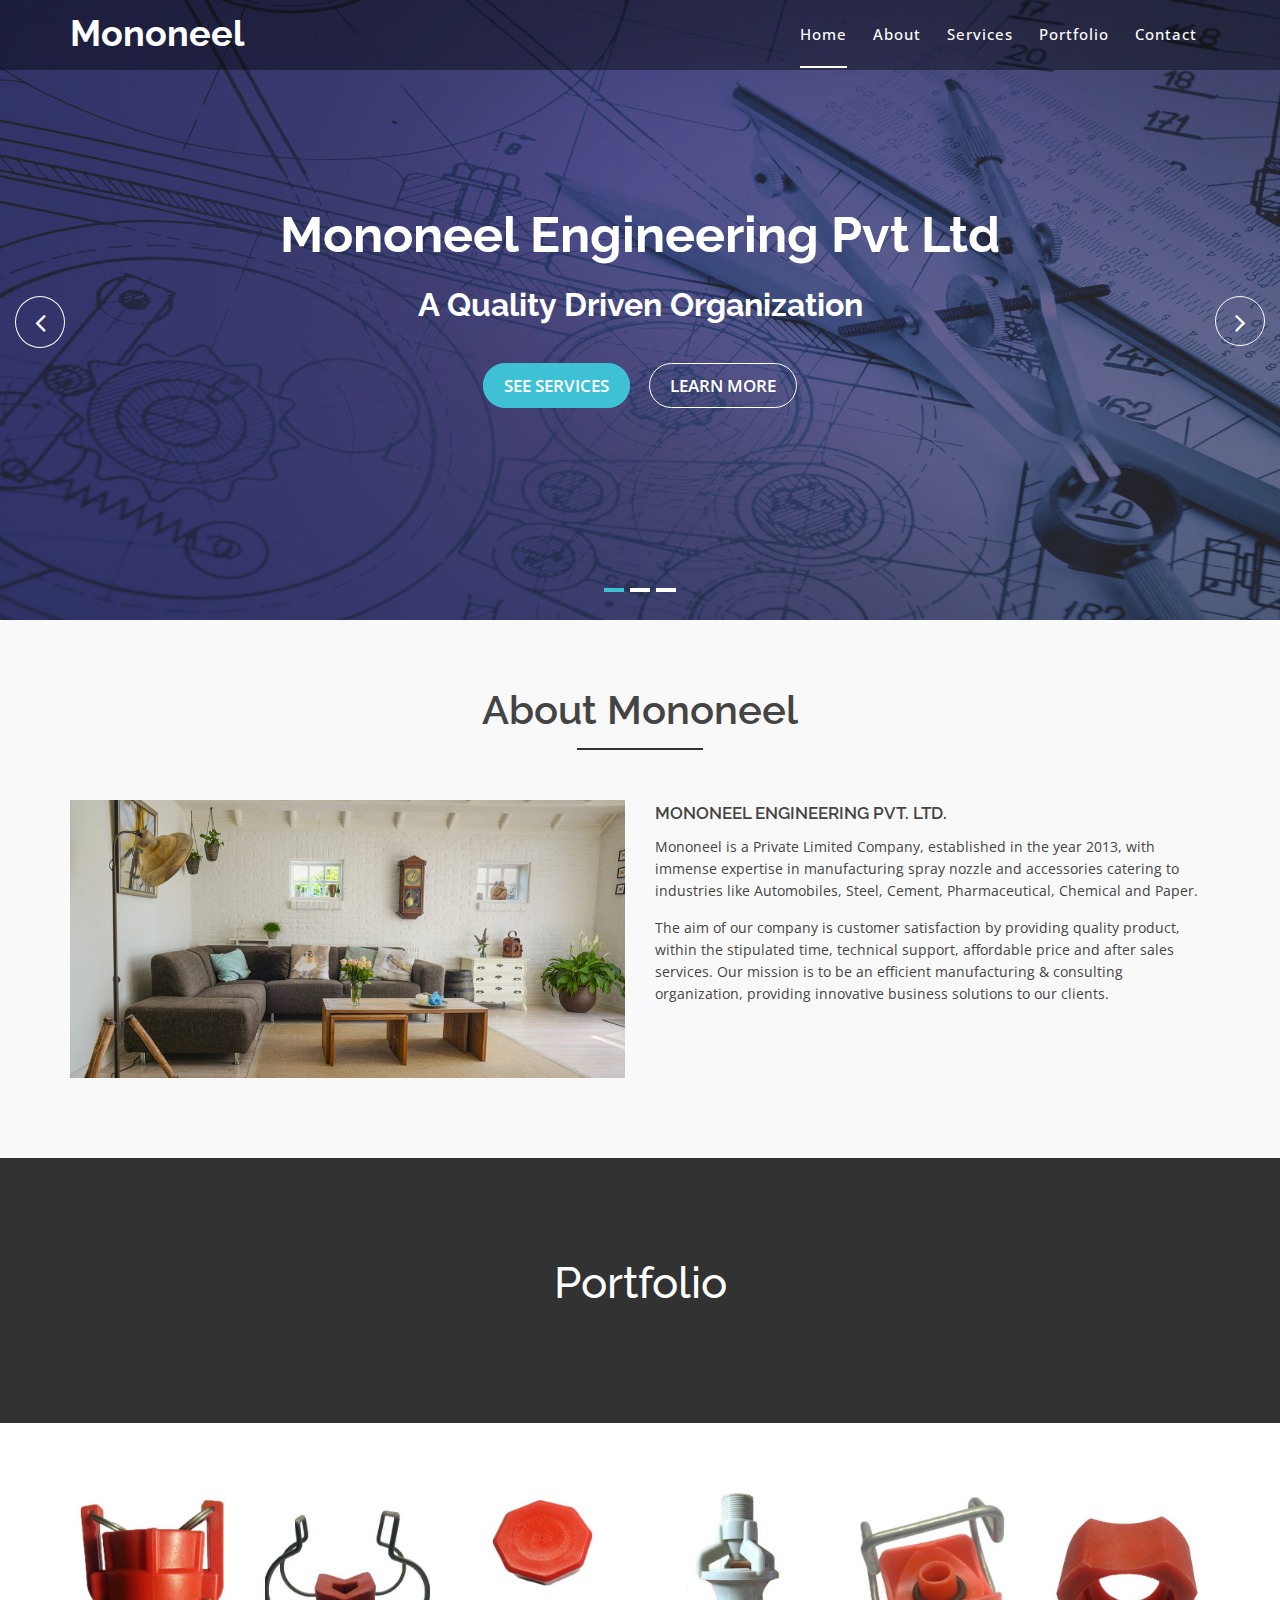
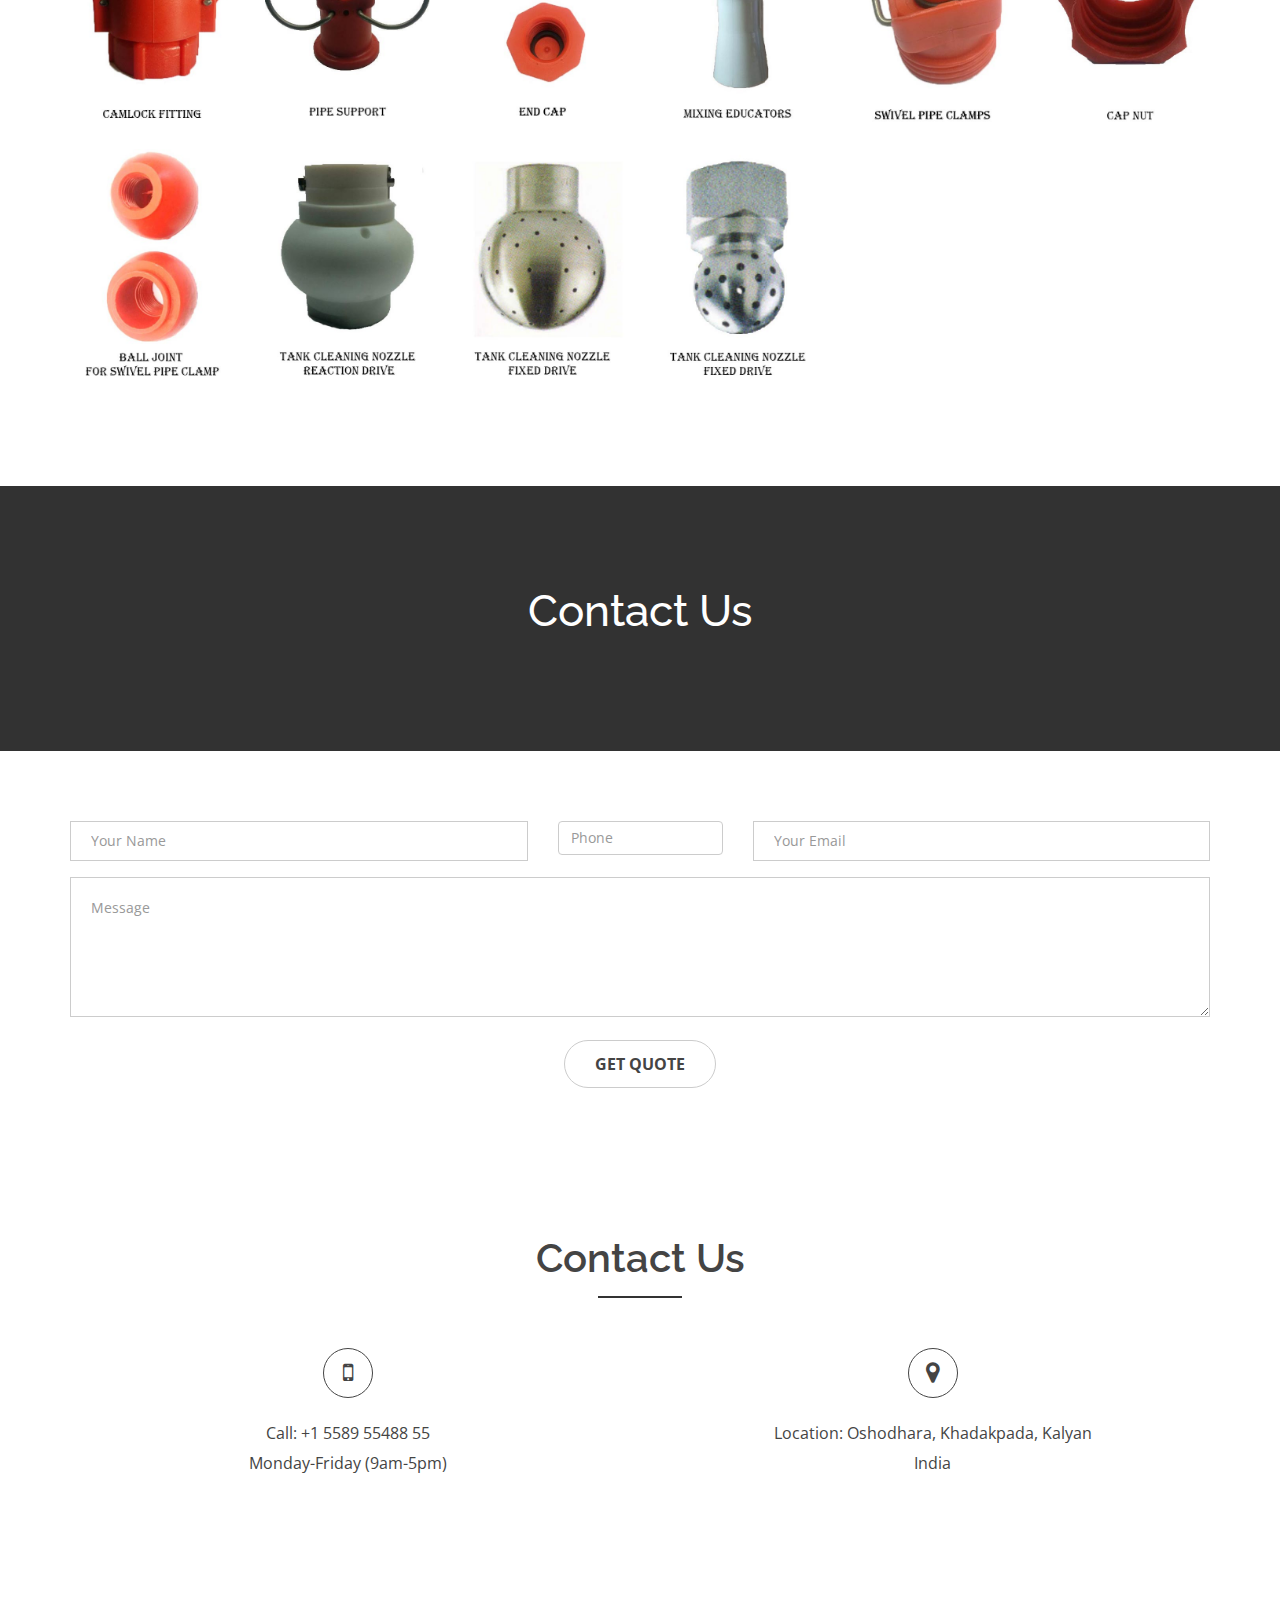
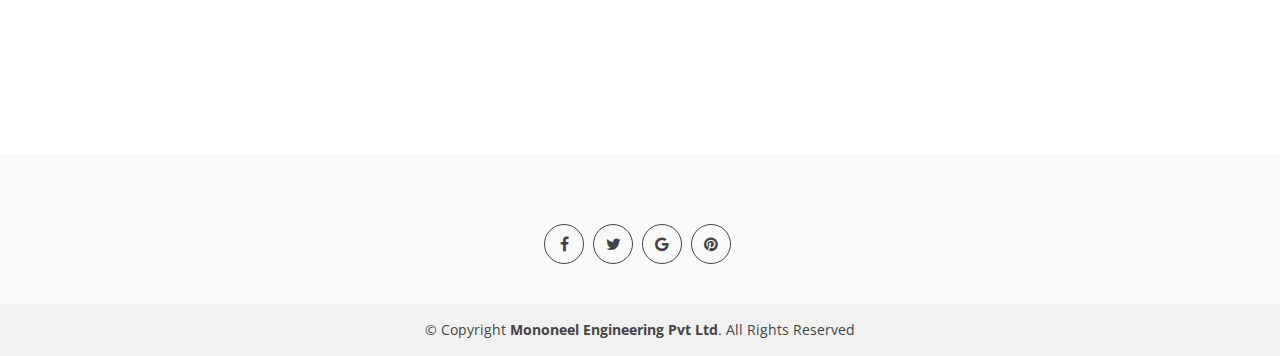
==== commit 327444df: "working" ====
--- a/index.html
+++ b/index.html
@@ -103,7 +103,6 @@
         <img src="img/slider/slider1.jpg" alt="" title="#slider-direction-1" />
         <img src="img/slider/slider2.jpg" alt="" title="#slider-direction-2" />
         <img src="img/slider/slider3.jpg" alt="" title="#slider-direction-3" />
-        <img src="img/slider/slider4.jpg" alt="" title="#slider-direction-4" />
       </div>
 
       <!-- direction 1 -->
@@ -118,7 +117,7 @@
                 </div>
                 <!-- layer 2 -->
                 <div class="layer-1-1 hidden-xs wow slideInUp" data-wow-duration="2s" data-wow-delay=".1s">
-                  <h2 class="title1">A Quality driven Organization</h1>
+                  <h2 class="title1">A Quality Driven Organization</h1>
                 </div>
                 <!-- layer 3 -->
                 <div class="layer-1-3 hidden-xs wow slideInUp" data-wow-duration="2s" data-wow-delay=".2s">
@@ -143,7 +142,7 @@
                 </div>
                 <!-- layer 2 -->
                 <div class="layer-1-1 hidden-xs wow slideInUp" data-wow-duration="2s" data-wow-delay=".1s">
-                  <h2 class="title1">Quality driven organization offering wide range of Special Purpose Machine</h1>
+                  <h2 class="title1">A Quality Driven Organization</h1>
                 </div>
                 <!-- layer 3 -->
                 <div class="layer-1-3 hidden-xs wow slideInUp" data-wow-duration="2s" data-wow-delay=".2s">
@@ -168,7 +167,7 @@
                 </div>
                 <!-- layer 2 -->
                 <div class="layer-1-1 hidden-xs wow slideInUp" data-wow-duration="2s" data-wow-delay=".1s">
-                  <h2 class="title1">Quality driven organization offering wide range of Special Purpose Machine</h1>
+                  <h2 class="title1">A Quality Driven Organization</h1>
                 </div>
                 <!-- layer 3 -->
                 <div class="layer-1-3 hidden-xs wow slideInUp" data-wow-duration="2s" data-wow-delay=".2s">
@@ -213,12 +212,16 @@
                 <h4 class="sec-head">Mononeel Engineering Pvt. Ltd.</h4>
               </a>
               <p>
-                Mononeel is a Private Limited Company, established in the year 2013, with immense expertise in manufacturing spray nozzle
-                and accessories catering to industries like Automobiles, Steel, Cement, Pharmaceutical, Chemical and Paper.
+                Mononeel is a Private Limited Company, established in the year 2013, with immense expertise in
+                manufacturing spray nozzle
+                and accessories catering to industries like Automobiles, Steel, Cement, Pharmaceutical, Chemical and
+                Paper.
               </p>
               <p>
-                The aim of our company is customer satisfaction by providing quality product, within the stipulated time, technical support,
-                affordable price and after sales services. Our mission is to be an efficient manufacturing &amp; consulting
+                The aim of our company is customer satisfaction by providing quality product, within the stipulated
+                time, technical support,
+                affordable price and after sales services. Our mission is to be an efficient manufacturing &amp;
+                consulting
                 organization, providing innovative business solutions to our clients.
               </p>
             </div>
@@ -239,17 +242,7 @@
           <div class="col-xs-12">
             <div class="wellcome-text">
               <div class="well-text text-center">
-                <h2>Product Brochure</h2>
-                <p>
-                  If you are interested, we can mail you our product brochure.
-                </p>
-                <div class="subs-feilds">
-                  <div class="suscribe-input">
-                    <input id="brochure-email-id" type="email" class="email form-control width-80" id="sus_email" placeholder="Email">
-                    <button type="submit" id="sus_submit" class="add-btn width-20">Send Brochure</button>
-                    <div id="msg_Submit" class="h3 text-center hidden"></div>
-                  </div>
-                </div>
+                <h2>Portfolio</h2>
               </div>
             </div>
           </div>
@@ -263,118 +256,104 @@
   <div id="portfolio" class="portfolio-area area-padding fix">
     <div class="container">
       <div class="row">
-        <div class="col-lg-12 col-md-12 col-sm-12 col-xs-12">
-          <div class="section-headline text-center">
-            <h2>Our Portfolio</h2>
-          </div>
-        </div>
-      </div>
-      <div class="row">
-        <!-- Start Left Blog -->
-        <div class="col-sm-4 col-xs-12">
-          <div class="single-blog">
-            <div class="single-blog-img">
-              <a href="" data-toggle="modal" data-target="#myModal" onclick="fillModal('001');">
-                <img src="img/portfolio/001.01.jpg" alt="">
-              </a>
-            </div>
-            <div class="blog-meta"></div>
-            <div class="blog-text">
-              <h4>
-                <a href="" id="title001" data-toggle="modal" data-target="#myModal" onclick="fillModal('001');">Camlock Fitting</a>
-              </h4>
-              <p>
-                MNCC Camlock fitting are ideal solution for fitting spray pipes and manifolds in pretreatment lines in Paint application
-                for automotive Industries. These Couplings are available with BSP (F) end connections
-              </p>
-            </div>
-            <span>
-                <a data-toggle="modal" data-target="#myModal" class="ready-btn" onclick="fillModal('001');">Read more</a>
-              </span>
-          </div>
-          <div id="body001" hidden>
-              <p>MNCC Camlock fitting are ideal solution for fitting spray pipes and manifolds in  pretreatment lines in Paint application for automotive Industries. These Couplings are available with  BSP (F) end connections</p><p>Material of Construction:</p><ul><li>GRPP : Glass Fiber reinforce Polypropylene</li><li>SS :  304 Stainless Steel</li></ul><table><tr><th>Product Code</th><th>Size</th><th>Length</th><th>Width</th></tr><tr><td>MNCC 0025</td><td>1"</td><td>100</td><td>75</td></tr><tr><td>MNCC 0032</td><td>1.25"</td><td>100</td><td>75</td></tr><tr><td>MNCC 0040</td><td>1.5"</td><td>115</td><td>90</td></tr><tr><td>MNCC 0050</td><td>2"</td><td>115</td><td>90</td></tr></table>
-          </div>
-          <!-- Start single blog -->
-        </div>
-        <!-- End Left Blog-->
-        <!-- Start Left Blog -->
-        <div class="col-sm-4 col-xs-12">
-          <div class="single-blog">
-            <div class="single-blog-img">
-              <a href="" data-toggle="modal" data-target="#myModal" onclick="fillModal(1);">
-                <img src="img/portfolio/002.01.jpg" alt="">
-              </a>
-            </div>
-            <div class="blog-meta"></div>
-            <div class="blog-text">
-              <h4>
-                <a href="" data-toggle="modal" data-target="#myModal" onclick="fillModal(1);">Pipe Support</a>
-              </h4>
-              <p>
-                MNPS Pipe Support offer an easy and convenient solution for holding the riser pipes in the tunnel of the pre-treatment plants,
-                while making the maintenance operation faster. The spring holders can accommodate both steel as well as plastics
-                pipes, two springs are provided for holding the pipe.
-              </p>
-            </div>
-            <span>
-              <a data-toggle="modal" data-target="#myModal" class="ready-btn" onclick="fillModal(1);">Read more</a>
-            </span>
-          </div>
-          <!-- Start single blog -->
-        </div>
-        <!-- End Left Blog-->
-        <!-- Start Right Blog-->
-        <div class="col-sm-4 col-xs-12">
-          <div class="single-blog">
-            <div class="single-blog-img">
-              <a href="" data-toggle="modal" data-target="#myModal" onclick="fillModal(1);">
-                <img src="img/blog/3.jpg" alt="">
-              </a>
-            </div>
-            <div class="blog-meta"></div>
-            <div class="blog-text">
-              <h4>End Cap</h4>
-              <p>
-                MNEC End Cap suited for closing the riser pipes and manifolds in the surface treatment plants. These are molded design in
-                reinforced Polypropylene material.
-              </p>
-            </div>
-            <span>
-              <a data-toggle="modal" data-target="#myModal" class="ready-btn" onclick="fillModal(1);">Read more</a>
-            </span>
-          </div>
-        </div>
-        <!-- End Right Blog-->
-      </div>
-    </div>
-
-    <!-- Modal -->
-    <div class="modal fade" id="myModal" tabindex="-1" role="dialog" aria-labelledby="myModalLabel" aria-hidden="true">
-      <div class="modal-dialog">
-        <div class="modal-content">
-          <div class="modal-header">
-            <button type="button" class="close" data-dismiss="modal" aria-hidden="true">&times;</button>
-            <h4 class="modal-title" id="ProductModalTitle">Product</h4>
-          </div>
-          <div class="modal-body">
-            <div id="ProductModalBody">
-              <div class="row">
-              <div class='col-sm-6'><img src='img/portfolio/001.01.jpg' /></div>
-              <div class='col-sm-6'><img src='img/portfolio/001.02.jpg' /></div>
-            </div>
-            <div class="row">
-              <div class='col-xs-12'>
-                <p>MNCC Camlock fitting are ideal solution for fitting spray pipes and manifolds in  pretreatment lines in Paint application for automotive Industries. These Couplings are available with  BSP (F) end connections</p><p>Material of Construction:</p><ul><li>GRPP : Glass Fiber reinforce Polypropylene</li><li>SS :  304 Stainless Steel</li></ul>
-                <p>MNCC Camlock fitting are ideal solution for fitting spray pipes and manifolds in  pretreatment lines in Paint application for automotive Industries. These Couplings are available with  BSP (F) end connections</p><p>Material of Construction:</p><ul><li>GRPP : Glass Fiber reinforce Polypropylene</li><li>SS :  304 Stainless Steel</li></ul>
-                <table><tr><th>Product Code</th><th>Size</th><th>Length</th><th>Width</th></tr><tr><td>MNCC 0025</td><td>1"</td><td>100</td><td>75</td></tr><tr><td>MNCC 0032</td><td>1.25"</td><td>100</td><td>75</td></tr><tr><td>MNCC 0040</td><td>1.5"</td><td>115</td><td>90</td></tr><tr><td>MNCC 0050</td><td>2"</td><td>115</td><td>90</td></tr></table>
-              </div>
-              </div>
-              </div>
-            </div>
-          </div>
-          <div class="modal-footer">
-            <button type="button" class="btn btn-default" data-dismiss="modal">Close</button>
+        <div class="col-lg-2 col-md-3 col-sm-4 col-xs-6">
+          <div class="single-blog">
+            <div class="single-blog-img">
+              <a href="pdf/product001.pdf">
+                <img src="img/portfolio/001.jpg" alt="">
+              </a>
+            </div>
+            <div class="blog-meta"></div>
+          </div>
+        </div>
+        <div class="col-lg-2 col-md-3 col-sm-4 col-xs-6">
+          <div class="single-blog">
+            <div class="single-blog-img">
+              <a href="pdf/product002.pdf">
+                <img src="img/portfolio/002.jpg" alt="Pipe Support">
+              </a>
+            </div>
+            <div class="blog-meta"></div>
+          </div>
+        </div>
+        <div class="col-lg-2 col-md-3 col-sm-4 col-xs-6">
+          <div class="single-blog">
+            <div class="single-blog-img">
+              <a href="pdf/product003.pdf">
+                <img src="img/portfolio/003.jpg" alt="">
+              </a>
+            </div>
+            <div class="blog-meta"></div>
+          </div>
+        </div>
+        <div class="col-lg-2 col-md-3 col-sm-4 col-xs-6">
+          <div class="single-blog">
+            <div class="single-blog-img">
+              <a href="pdf/product004.pdf">
+                <img src="img/portfolio/004.jpg" alt="">
+              </a>
+            </div>
+            <div class="blog-meta"></div>
+          </div>
+        </div>
+        <div class="col-lg-2 col-md-3 col-sm-4 col-xs-6">
+          <div class="single-blog">
+            <div class="single-blog-img">
+              <a href="pdf/product005.pdf">
+                <img src="img/portfolio/005.jpg" alt="">
+              </a>
+            </div>
+            <div class="blog-meta"></div>
+          </div>
+        </div>
+        <div class="col-lg-2 col-md-3 col-sm-4 col-xs-6">
+          <div class="single-blog">
+            <div class="single-blog-img">
+              <a href="pdf/product006.pdf">
+                <img src="img/portfolio/006.jpg" alt="">
+              </a>
+            </div>
+            <div class="blog-meta"></div>
+          </div>
+        </div>
+        <div class="col-lg-2 col-md-3 col-sm-4 col-xs-6">
+          <div class="single-blog">
+            <div class="single-blog-img">
+              <a href="pdf/product007.pdf">
+                <img src="img/portfolio/007.jpg" alt="">
+              </a>
+            </div>
+            <div class="blog-meta"></div>
+          </div>
+        </div>
+        <div class="col-lg-2 col-md-3 col-sm-4 col-xs-6">
+          <div class="single-blog">
+            <div class="single-blog-img">
+              <a href="pdf/product008.pdf">
+                <img src="img/portfolio/008.jpg" alt="">
+              </a>
+            </div>
+            <div class="blog-meta"></div>
+          </div>
+        </div>
+        <div class="col-lg-2 col-md-3 col-sm-4 col-xs-6">
+          <div class="single-blog">
+            <div class="single-blog-img">
+              <a href="pdf/product009.pdf">
+                <img src="img/portfolio/009.jpg" alt="">
+              </a>
+            </div>
+            <div class="blog-meta"></div>
+          </div>
+        </div>
+        <div class="col-lg-2 col-md-3 col-sm-4 col-xs-6">
+          <div class="single-blog">
+            <div class="single-blog-img">
+              <a href="pdf/product010.pdf">
+                <img src="img/portfolio/010.jpg" alt="">
+              </a>
+            </div>
+            <div class="blog-meta"></div>
           </div>
         </div>
       </div>
@@ -391,10 +370,7 @@
           <div class="col-md-12 col-sm-12 col-xs-12">
             <div class="wellcome-text">
               <div class="well-text text-center">
-                <h2>Get a Quote</h2>
-                <p>
-                  Please share your requirement and contact details so that we can respond with an appropriate quote.
-                </p>
+                <h2>Contact Us</h2>
               </div>
             </div>
           </div>
@@ -413,28 +389,29 @@
             <div class="row">
               <div class="col-sm-5 col-xs-12">
                 <div class="form-group">
-                  <input type="text" name="name" class="form-control" id="name" placeholder="Your Name" data-rule="minlen:4" data-msg="Please enter at least 4 chars"
-                  />
+                  <input type="text" name="name" class="form-control" id="name" placeholder="Your Name" data-rule="minlen:4"
+                    data-msg="Please enter at least 4 chars" />
                   <div class="validation"></div>
                 </div>
               </div>
               <div class="col-sm-2 col-xs-12">
                 <div class="form-group">
-                  <input type="telephone" class="form-control" name="telephone" id="telephone" placeholder="Phone" data-rule="number" data-msg="Please enter a valid 10 digit phone number"
-                  />
+                  <input type="telephone" class="form-control" name="telephone" id="telephone" placeholder="Phone"
+                    data-rule="number" data-msg="Please enter a valid 10 digit phone number" />
                   <div class="validation"></div>
                 </div>
               </div>
               <div class="col-sm-5 col-xs-12">
                 <div class="form-group">
-                  <input type="email" class="form-control" name="email" id="email" placeholder="Your Email" data-rule="email" data-msg="Please enter a valid email"
-                  />
+                  <input type="email" class="form-control" name="email" id="email" placeholder="Your Email" data-rule="email"
+                    data-msg="Please enter a valid email" />
                   <div class="validation"></div>
                 </div>
               </div>
               <div class="col-xs-12">
                 <div class="form-group">
-                  <textarea class="form-control" name="message" rows="5" data-rule="required" data-msg="Please write something for us" placeholder="Message"></textarea>
+                  <textarea class="form-control" name="message" rows="5" data-rule="required" data-msg="Please write something for us"
+                    placeholder="Message"></textarea>
                   <div class="validation"></div>
                 </div>
               </div>
--- a/css/style.css
+++ b/css/style.css
@@ -1,10 +1,3 @@
-/*
-  Theme Name: eBusiness
-  Theme URL: https://bootstrapmade.com/ebusiness-bootstrap-corporate-template/
-  Author: BootstrapMade.com
-  License: https://bootstrapmade.com/license/
-*/
-
 /*-----------------------------------------------------------------------------------
    CSS INDEX
   ===================
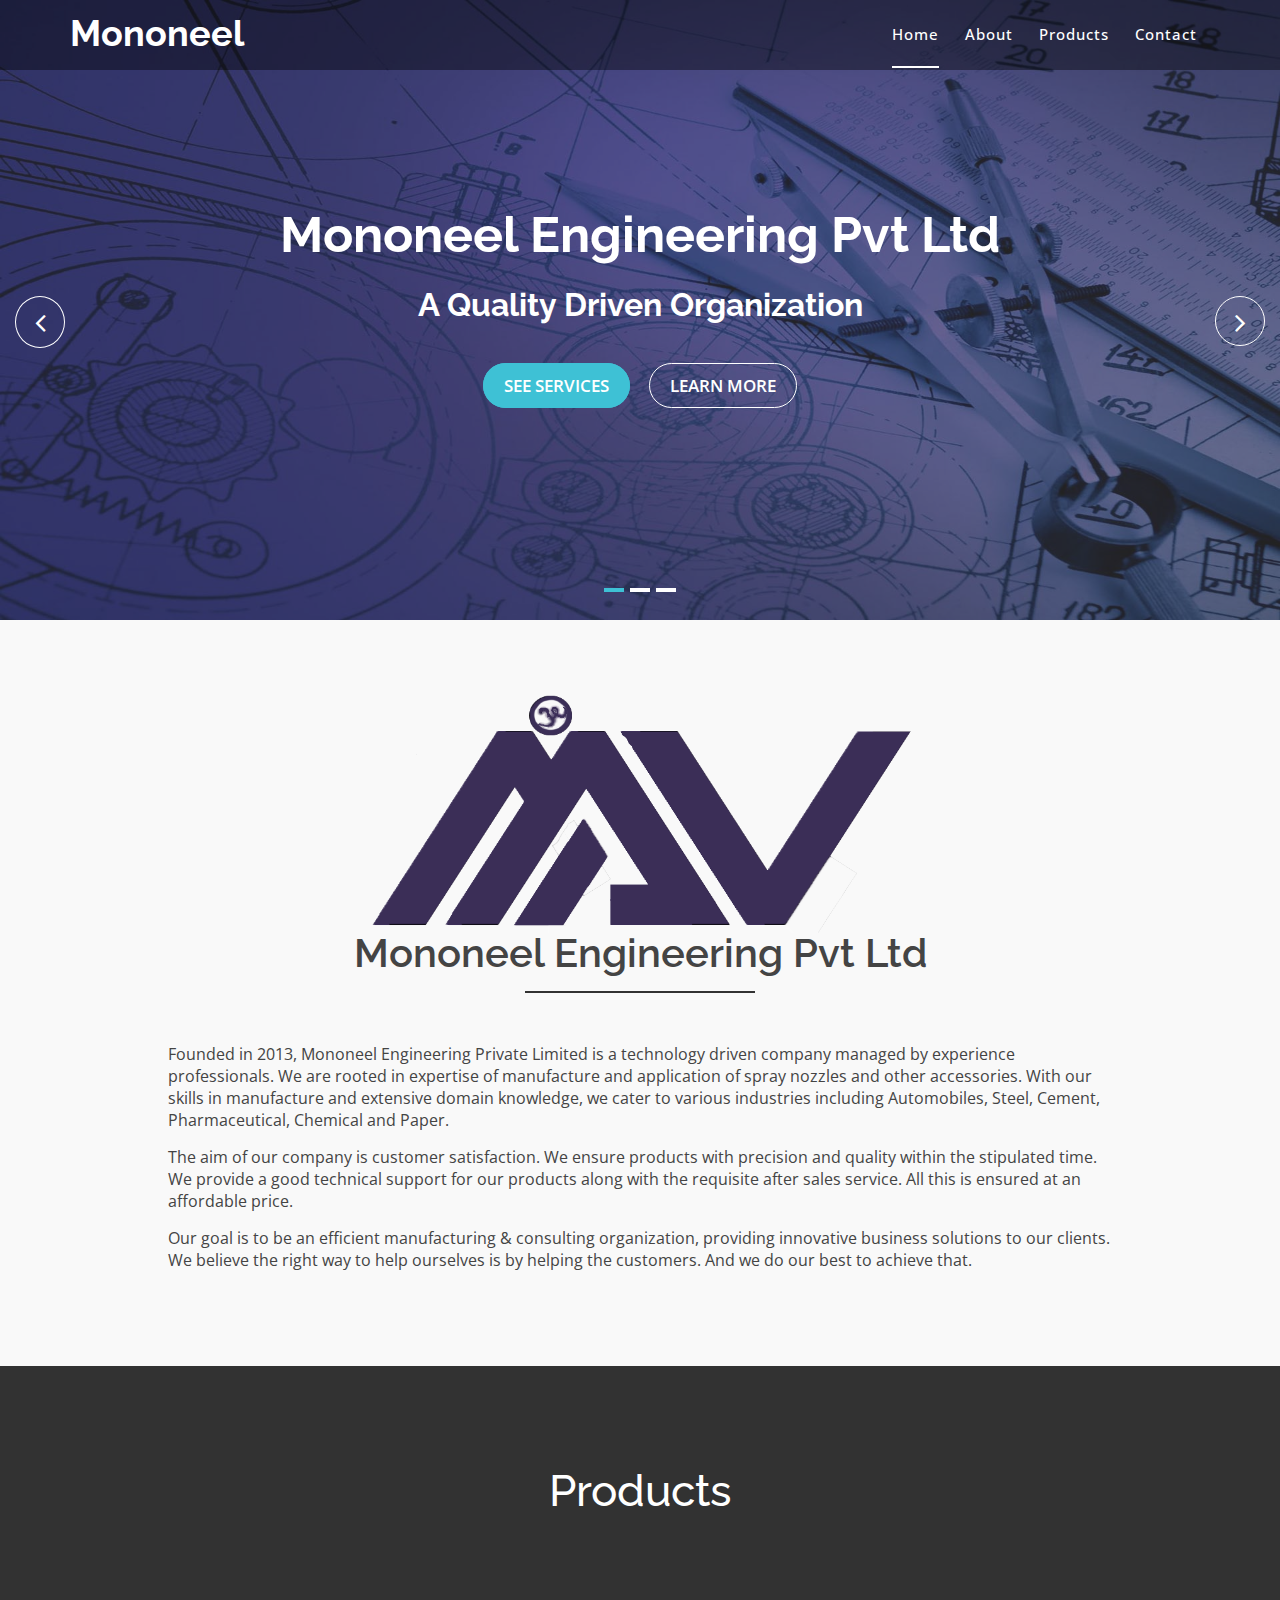
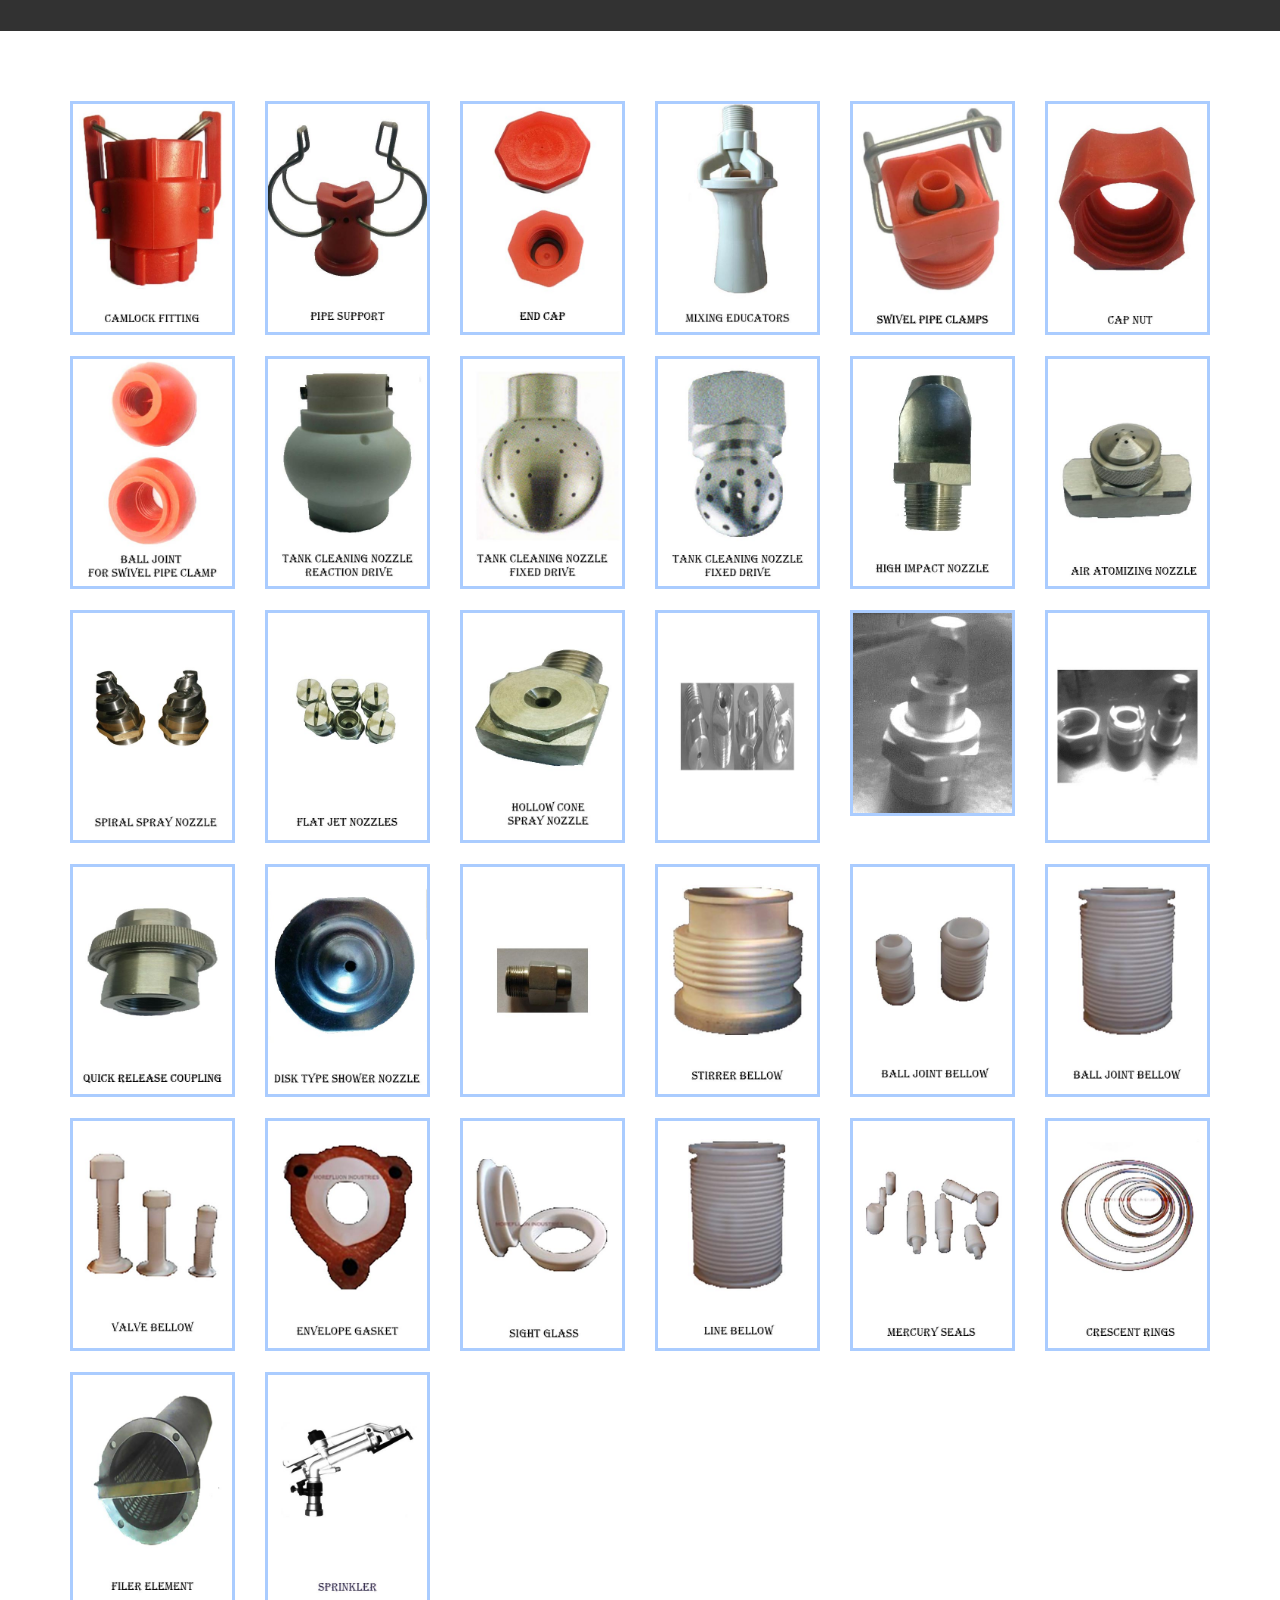
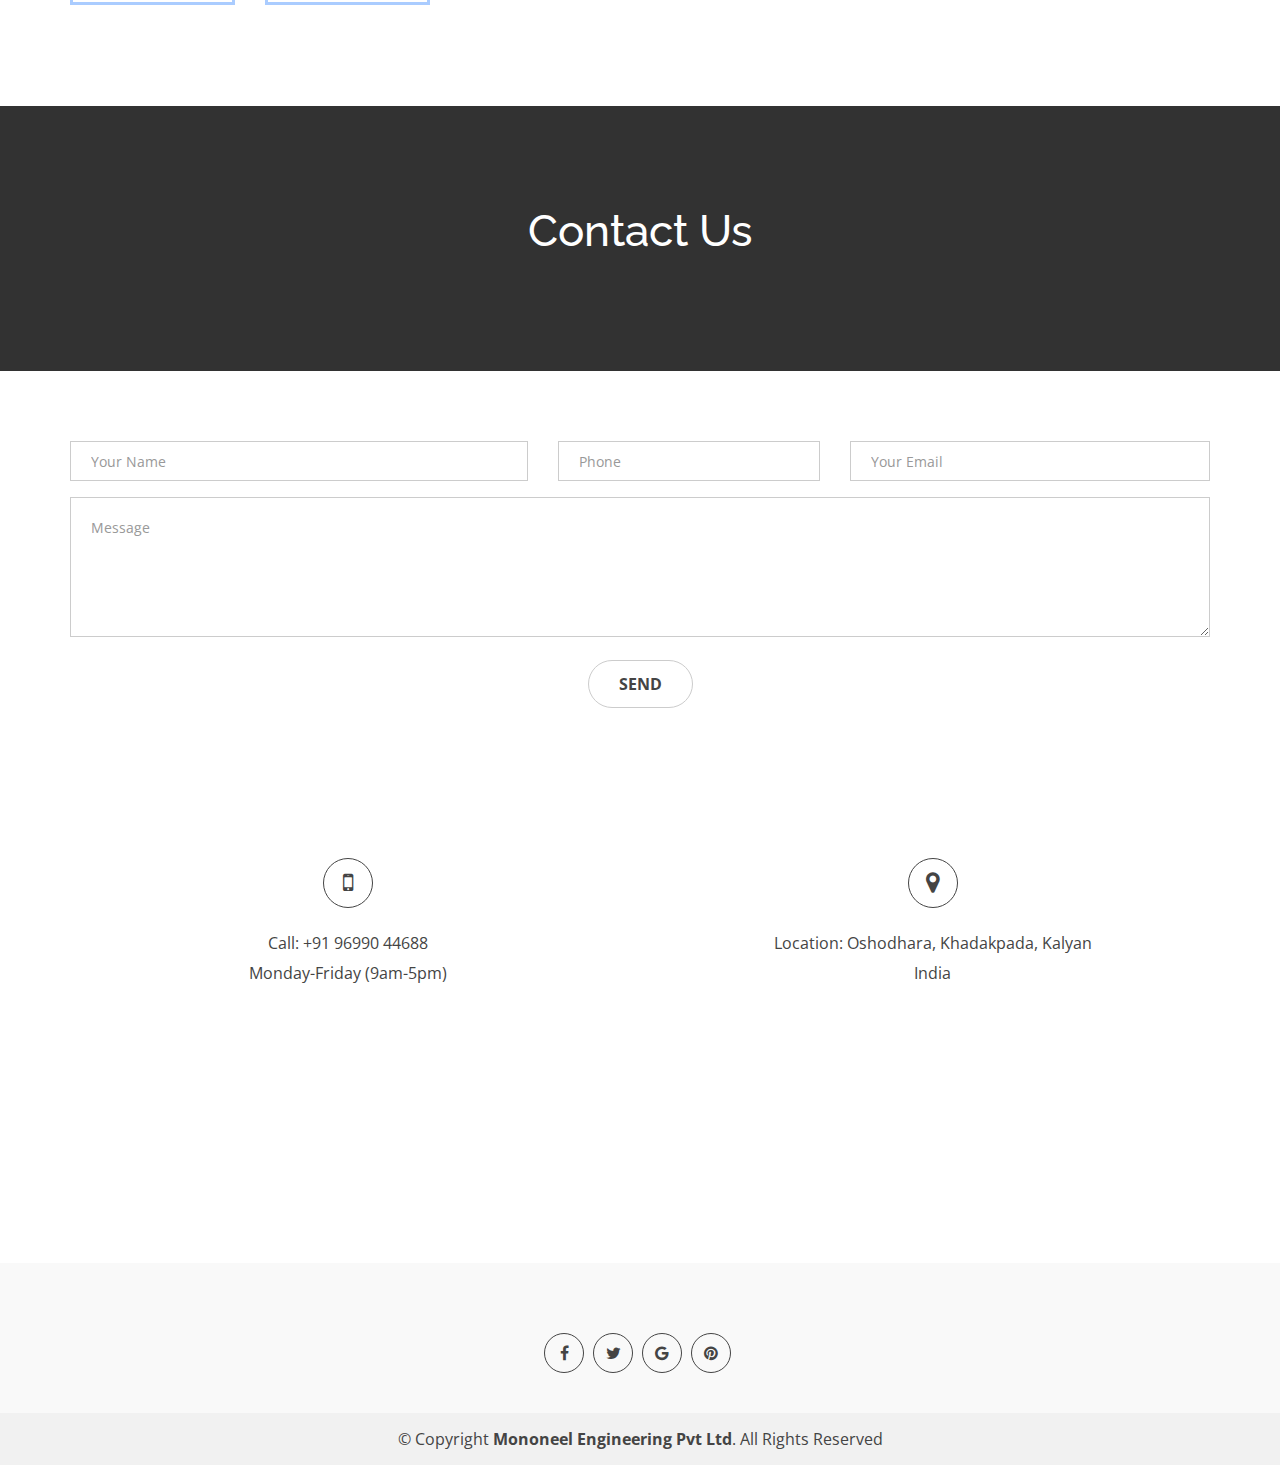
==== commit dded14fe: "Baseline" ====
--- a/index.html
+++ b/index.html
@@ -75,10 +75,7 @@
                     <a class="page-scroll" href="#about">About</a>
                   </li>
                   <li>
-                    <a class="page-scroll" href="#services">Services</a>
-                  </li>
-                  <li>
-                    <a class="page-scroll" href="#portfolio">Portfolio</a>
+                    <a class="page-scroll" href="#products">Products</a>
                   </li>
                   <li>
                     <a class="page-scroll" href="#contact">Contact</a>
@@ -187,43 +184,48 @@
   <div id="about" class="about-area area-padding">
     <div class="container">
       <div class="row">
-        <div class="col-md-12 col-sm-12 col-xs-12">
-          <div class="section-headline text-center">
-            <h2>About Mononeel</h2>
-          </div>
-        </div>
-      </div>
-      <div class="row">
         <!-- single-well start-->
-        <div class="col-md-6 col-xs-12">
+        <div class="col-xs-12 col-sm-1 col-md-2 col-lg-3"></div>
+        <div class="col-xs-12 col-sm-10 col-md-8  col-lg-6 ">
           <div class="well-left">
             <div class="single-well">
               <a href="#">
-                <img src="img/about/1.jpg" alt="">
-              </a>
-            </div>
-          </div>
-        </div>
+                <img src="img/about/L.png" alt="">
+              </a>
+            </div>
+          </div>
+        </div>
+        <div class="col-xs-12 col-sm-1 col-md-2 col-lg-3"></div>
+      </div>
+      <div class="row">
+        <div class="col-md-12 col-sm-12 col-xs-12">
+          <div class="section-headline text-center">
+            <h2>Mononeel Engineering Pvt Ltd</h2>
+          </div>
+        </div>
+      </div>
+      <div class="row">
+        <div class="col-xs-12 col-sm-12 col-md-1 col-lg-1"></div>
         <!-- single-well end-->
-        <div class="col-md-6 col-xs-12">
+        <div class="col-xs-12 col-sm-12 col-md-10  col-lg-10 ">
           <div class="well-middle">
             <div class="single-well">
-              <a href="#">
-                <h4 class="sec-head">Mononeel Engineering Pvt. Ltd.</h4>
-              </a>
               <p>
-                Mononeel is a Private Limited Company, established in the year 2013, with immense expertise in
-                manufacturing spray nozzle
-                and accessories catering to industries like Automobiles, Steel, Cement, Pharmaceutical, Chemical and
-                Paper.
+                Founded in 2013, Mononeel Engineering Private Limited is a technology driven company managed by
+                experience professionals. We are rooted in expertise of manufacture and application of spray nozzles
+                and other accessories. With our skills in manufacture and extensive domain knowledge, we cater to
+                various industries including Automobiles, Steel, Cement, Pharmaceutical, Chemical and Paper.
               </p>
               <p>
-                The aim of our company is customer satisfaction by providing quality product, within the stipulated
-                time, technical support,
-                affordable price and after sales services. Our mission is to be an efficient manufacturing &amp;
-                consulting
-                organization, providing innovative business solutions to our clients.
+                The aim of our company is customer satisfaction. We ensure products with precision and quality within
+                the stipulated time. We provide a good technical support for our products along with the requisite
+                after sales service. All this is ensured at an affordable price.
               </p>
+              <p>
+                Our goal is to be an efficient manufacturing &amp; consulting organization, providing innovative
+                business solutions to our clients. We believe the right way to help ourselves is by helping the
+                customers. And we do our best to achieve that.
+              </p>
             </div>
           </div>
         </div>
@@ -234,7 +236,7 @@
   <!-- End About area -->
 
   <!-- Start Wellcome Area -->
-  <div class="wellcome-area">
+  <div id="products" class="wellcome-area">
     <div class="well-bg">
       <div class="test-overly"></div>
       <div class="container">
@@ -242,7 +244,7 @@
           <div class="col-xs-12">
             <div class="wellcome-text">
               <div class="well-text text-center">
-                <h2>Portfolio</h2>
+                <h2>Products</h2>
               </div>
             </div>
           </div>
@@ -252,117 +254,337 @@
   </div>
   <!-- End Wellcome Area -->
 
-  <!-- Start portfolio Area -->
-  <div id="portfolio" class="portfolio-area area-padding fix">
+  <!-- Start products Area -->
+  <div class="products-area area-padding fix">
     <div class="container">
       <div class="row">
-        <div class="col-lg-2 col-md-3 col-sm-4 col-xs-6">
-          <div class="single-blog">
-            <div class="single-blog-img">
-              <a href="pdf/product001.pdf">
-                <img src="img/portfolio/001.jpg" alt="">
-              </a>
-            </div>
-            <div class="blog-meta"></div>
-          </div>
-        </div>
-        <div class="col-lg-2 col-md-3 col-sm-4 col-xs-6">
-          <div class="single-blog">
-            <div class="single-blog-img">
-              <a href="pdf/product002.pdf">
-                <img src="img/portfolio/002.jpg" alt="Pipe Support">
-              </a>
-            </div>
-            <div class="blog-meta"></div>
-          </div>
-        </div>
-        <div class="col-lg-2 col-md-3 col-sm-4 col-xs-6">
-          <div class="single-blog">
-            <div class="single-blog-img">
-              <a href="pdf/product003.pdf">
-                <img src="img/portfolio/003.jpg" alt="">
-              </a>
-            </div>
-            <div class="blog-meta"></div>
-          </div>
-        </div>
-        <div class="col-lg-2 col-md-3 col-sm-4 col-xs-6">
-          <div class="single-blog">
-            <div class="single-blog-img">
-              <a href="pdf/product004.pdf">
-                <img src="img/portfolio/004.jpg" alt="">
-              </a>
-            </div>
-            <div class="blog-meta"></div>
-          </div>
-        </div>
-        <div class="col-lg-2 col-md-3 col-sm-4 col-xs-6">
-          <div class="single-blog">
-            <div class="single-blog-img">
-              <a href="pdf/product005.pdf">
-                <img src="img/portfolio/005.jpg" alt="">
-              </a>
-            </div>
-            <div class="blog-meta"></div>
-          </div>
-        </div>
-        <div class="col-lg-2 col-md-3 col-sm-4 col-xs-6">
-          <div class="single-blog">
-            <div class="single-blog-img">
-              <a href="pdf/product006.pdf">
-                <img src="img/portfolio/006.jpg" alt="">
-              </a>
-            </div>
-            <div class="blog-meta"></div>
-          </div>
-        </div>
-        <div class="col-lg-2 col-md-3 col-sm-4 col-xs-6">
-          <div class="single-blog">
-            <div class="single-blog-img">
-              <a href="pdf/product007.pdf">
-                <img src="img/portfolio/007.jpg" alt="">
-              </a>
-            </div>
-            <div class="blog-meta"></div>
-          </div>
-        </div>
-        <div class="col-lg-2 col-md-3 col-sm-4 col-xs-6">
-          <div class="single-blog">
-            <div class="single-blog-img">
-              <a href="pdf/product008.pdf">
-                <img src="img/portfolio/008.jpg" alt="">
-              </a>
-            </div>
-            <div class="blog-meta"></div>
-          </div>
-        </div>
-        <div class="col-lg-2 col-md-3 col-sm-4 col-xs-6">
-          <div class="single-blog">
-            <div class="single-blog-img">
-              <a href="pdf/product009.pdf">
-                <img src="img/portfolio/009.jpg" alt="">
-              </a>
-            </div>
-            <div class="blog-meta"></div>
-          </div>
-        </div>
-        <div class="col-lg-2 col-md-3 col-sm-4 col-xs-6">
-          <div class="single-blog">
-            <div class="single-blog-img">
-              <a href="pdf/product010.pdf">
-                <img src="img/portfolio/010.jpg" alt="">
-              </a>
-            </div>
-            <div class="blog-meta"></div>
-          </div>
-        </div>
-      </div>
-    </div>
-  </div>
-  <!-- awesome-portfolio end -->
+        <div class="col-lg-2 col-md-3 col-sm-4 col-xs-6 border">
+          <div class="single-blog">
+            <div class="single-blog-img">
+              <a href="pdf/product001.pdf" target="_blank">
+                <img class="image-with-border" src="img/products/001.jpg" alt="">
+              </a>
+            </div>
+            <div class="blog-meta"></div>
+          </div>
+        </div>
+        <div class="col-lg-2 col-md-3 col-sm-4 col-xs-6">
+          <div class="single-blog">
+            <div class="single-blog-img">
+              <a href="pdf/product002.pdf" target="_blank">
+                <img class="image-with-border" src="img/products/002.jpg" alt="Pipe Support">
+              </a>
+            </div>
+            <div class="blog-meta"></div>
+          </div>
+        </div>
+        <div class="col-lg-2 col-md-3 col-sm-4 col-xs-6">
+          <div class="single-blog">
+            <div class="single-blog-img">
+              <a href="pdf/product003.pdf" target="_blank">
+                <img class="image-with-border" src="img/products/003.jpg" alt="">
+              </a>
+            </div>
+            <div class="blog-meta"></div>
+          </div>
+        </div>
+        <div class="col-lg-2 col-md-3 col-sm-4 col-xs-6">
+          <div class="single-blog">
+            <div class="single-blog-img">
+              <a href="pdf/product004.pdf" target="_blank">
+                <img class="image-with-border" src="img/products/004.jpg" alt="">
+              </a>
+            </div>
+            <div class="blog-meta"></div>
+          </div>
+        </div>
+        <div class="col-lg-2 col-md-3 col-sm-4 col-xs-6">
+          <div class="single-blog">
+            <div class="single-blog-img">
+              <a href="pdf/product005.pdf" target="_blank">
+                <img class="image-with-border" src="img/products/005.jpg" alt="">
+              </a>
+            </div>
+            <div class="blog-meta"></div>
+          </div>
+        </div>
+        <div class="col-lg-2 col-md-3 col-sm-4 col-xs-6">
+          <div class="single-blog">
+            <div class="single-blog-img">
+              <a href="pdf/product006.pdf" target="_blank">
+                <img class="image-with-border" src="img/products/006.jpg" alt="">
+              </a>
+            </div>
+            <div class="blog-meta"></div>
+          </div>
+        </div>
+        <div class="col-lg-2 col-md-3 col-sm-4 col-xs-6">
+          <div class="single-blog">
+            <div class="single-blog-img">
+              <a href="pdf/product007.pdf" target="_blank">
+                <img class="image-with-border" src="img/products/007.jpg" alt="">
+              </a>
+            </div>
+            <div class="blog-meta"></div>
+          </div>
+        </div>
+        <div class="col-lg-2 col-md-3 col-sm-4 col-xs-6">
+          <div class="single-blog">
+            <div class="single-blog-img">
+              <a href="pdf/product008.pdf" target="_blank">
+                <img class="image-with-border" src="img/products/008.jpg" alt="">
+              </a>
+            </div>
+            <div class="blog-meta"></div>
+          </div>
+        </div>
+        <div class="col-lg-2 col-md-3 col-sm-4 col-xs-6">
+          <div class="single-blog">
+            <div class="single-blog-img">
+              <a href="pdf/product009.pdf" target="_blank">
+                <img class="image-with-border" src="img/products/009.jpg" alt="">
+              </a>
+            </div>
+            <div class="blog-meta"></div>
+          </div>
+        </div>
+        <div class="col-lg-2 col-md-3 col-sm-4 col-xs-6">
+          <div class="single-blog">
+            <div class="single-blog-img">
+              <a href="pdf/product010.pdf" target="_blank">
+                <img class="image-with-border" src="img/products/010.jpg" alt="">
+              </a>
+            </div>
+            <div class="blog-meta"></div>
+          </div>
+        </div>
+        <div class="col-lg-2 col-md-3 col-sm-4 col-xs-6">
+          <div class="single-blog">
+            <div class="single-blog-img">
+              <a href="pdf/product010.pdf" target="_blank">
+                <img class="image-with-border" src="img/products/011.jpg" alt="">
+              </a>
+            </div>
+            <div class="blog-meta"></div>
+          </div>
+        </div>
+        <div class="col-lg-2 col-md-3 col-sm-4 col-xs-6">
+          <div class="single-blog">
+            <div class="single-blog-img">
+              <a href="pdf/product010.pdf" target="_blank">
+                <img class="image-with-border" src="img/products/012.jpg" alt="">
+              </a>
+            </div>
+            <div class="blog-meta"></div>
+          </div>
+        </div>
+        <div class="col-lg-2 col-md-3 col-sm-4 col-xs-6">
+          <div class="single-blog">
+            <div class="single-blog-img">
+              <a href="pdf/product010.pdf" target="_blank">
+                <img class="image-with-border" src="img/products/013.jpg" alt="">
+              </a>
+            </div>
+            <div class="blog-meta"></div>
+          </div>
+        </div>
+        <div class="col-lg-2 col-md-3 col-sm-4 col-xs-6">
+          <div class="single-blog">
+            <div class="single-blog-img">
+              <a href="pdf/product010.pdf" target="_blank">
+                <img class="image-with-border" src="img/products/014.jpg" alt="">
+              </a>
+            </div>
+            <div class="blog-meta"></div>
+          </div>
+        </div>
+        <div class="col-lg-2 col-md-3 col-sm-4 col-xs-6">
+          <div class="single-blog">
+            <div class="single-blog-img">
+              <a href="pdf/product010.pdf" target="_blank">
+                <img class="image-with-border" src="img/products/015.jpg" alt="">
+              </a>
+            </div>
+            <div class="blog-meta"></div>
+          </div>
+        </div>
+        <div class="col-lg-2 col-md-3 col-sm-4 col-xs-6">
+          <div class="single-blog">
+            <div class="single-blog-img">
+              <a href="pdf/product010.pdf" target="_blank">
+                <img class="image-with-border" src="img/products/016.jpg" alt="">
+              </a>
+            </div>
+            <div class="blog-meta"></div>
+          </div>
+        </div>
+        <div class="col-lg-2 col-md-3 col-sm-4 col-xs-6">
+          <div class="single-blog">
+            <div class="single-blog-img">
+              <a href="pdf/product010.pdf" target="_blank">
+                <img class="image-with-border" src="img/products/017.jpg" alt="">
+              </a>
+            </div>
+            <div class="blog-meta"></div>
+          </div>
+        </div>
+        <div class="col-lg-2 col-md-3 col-sm-4 col-xs-6">
+          <div class="single-blog">
+            <div class="single-blog-img">
+              <a href="pdf/product010.pdf" target="_blank">
+                <img class="image-with-border" src="img/products/018.jpg" alt="">
+              </a>
+            </div>
+            <div class="blog-meta"></div>
+          </div>
+        </div>
+        <div class="col-lg-2 col-md-3 col-sm-4 col-xs-6">
+          <div class="single-blog">
+            <div class="single-blog-img">
+              <a href="pdf/product010.pdf" target="_blank">
+                <img class="image-with-border" src="img/products/019.jpg" alt="">
+              </a>
+            </div>
+            <div class="blog-meta"></div>
+          </div>
+        </div>
+        <div class="col-lg-2 col-md-3 col-sm-4 col-xs-6">
+          <div class="single-blog">
+            <div class="single-blog-img">
+              <a href="pdf/product010.pdf" target="_blank">
+                <img class="image-with-border" src="img/products/020.jpg" alt="">
+              </a>
+            </div>
+            <div class="blog-meta"></div>
+          </div>
+        </div>
+        <div class="col-lg-2 col-md-3 col-sm-4 col-xs-6">
+          <div class="single-blog">
+            <div class="single-blog-img">
+              <a href="pdf/product010.pdf" target="_blank">
+                <img class="image-with-border" src="img/products/021.jpg" alt="">
+              </a>
+            </div>
+            <div class="blog-meta"></div>
+          </div>
+        </div>
+        <div class="col-lg-2 col-md-3 col-sm-4 col-xs-6">
+          <div class="single-blog">
+            <div class="single-blog-img">
+              <a href="pdf/product010.pdf" target="_blank">
+                <img class="image-with-border" src="img/products/022.jpg" alt="">
+              </a>
+            </div>
+            <div class="blog-meta"></div>
+          </div>
+        </div>
+        <div class="col-lg-2 col-md-3 col-sm-4 col-xs-6">
+          <div class="single-blog">
+            <div class="single-blog-img">
+              <a href="pdf/product010.pdf" target="_blank">
+                <img class="image-with-border" src="img/products/023.jpg" alt="">
+              </a>
+            </div>
+            <div class="blog-meta"></div>
+          </div>
+        </div>
+        <div class="col-lg-2 col-md-3 col-sm-4 col-xs-6">
+          <div class="single-blog">
+            <div class="single-blog-img">
+              <a href="pdf/product010.pdf" target="_blank">
+                <img class="image-with-border" src="img/products/024.jpg" alt="">
+              </a>
+            </div>
+            <div class="blog-meta"></div>
+          </div>
+        </div>
+        <div class="col-lg-2 col-md-3 col-sm-4 col-xs-6">
+          <div class="single-blog">
+            <div class="single-blog-img">
+              <a href="pdf/product010.pdf" target="_blank">
+                <img class="image-with-border" src="img/products/025.jpg" alt="">
+              </a>
+            </div>
+            <div class="blog-meta"></div>
+          </div>
+        </div>
+        <div class="col-lg-2 col-md-3 col-sm-4 col-xs-6">
+          <div class="single-blog">
+            <div class="single-blog-img">
+              <a href="pdf/product010.pdf" target="_blank">
+                <img class="image-with-border" src="img/products/026.jpg" alt="">
+              </a>
+            </div>
+            <div class="blog-meta"></div>
+          </div>
+        </div>
+        <div class="col-lg-2 col-md-3 col-sm-4 col-xs-6">
+          <div class="single-blog">
+            <div class="single-blog-img">
+              <a href="pdf/product010.pdf" target="_blank">
+                <img class="image-with-border" src="img/products/027.jpg" alt="">
+              </a>
+            </div>
+            <div class="blog-meta"></div>
+          </div>
+        </div>
+        <div class="col-lg-2 col-md-3 col-sm-4 col-xs-6">
+          <div class="single-blog">
+            <div class="single-blog-img">
+              <a href="pdf/product010.pdf" target="_blank">
+                <img class="image-with-border" src="img/products/028.jpg" alt="">
+              </a>
+            </div>
+            <div class="blog-meta"></div>
+          </div>
+        </div>
+        <div class="col-lg-2 col-md-3 col-sm-4 col-xs-6">
+          <div class="single-blog">
+            <div class="single-blog-img">
+              <a href="pdf/product010.pdf" target="_blank">
+                <img class="image-with-border" src="img/products/029.jpg" alt="">
+              </a>
+            </div>
+            <div class="blog-meta"></div>
+          </div>
+        </div>
+        <div class="col-lg-2 col-md-3 col-sm-4 col-xs-6">
+          <div class="single-blog">
+            <div class="single-blog-img">
+              <a href="pdf/product010.pdf" target="_blank">
+                <img class="image-with-border" src="img/products/030.jpg" alt="">
+              </a>
+            </div>
+            <div class="blog-meta"></div>
+          </div>
+        </div>
+        <div class="col-lg-2 col-md-3 col-sm-4 col-xs-6">
+          <div class="single-blog">
+            <div class="single-blog-img">
+              <a href="pdf/product010.pdf" target="_blank">
+                <img class="image-with-border" src="img/products/031.jpg" alt="">
+              </a>
+            </div>
+            <div class="blog-meta"></div>
+          </div>
+        </div>
+        <div class="col-lg-2 col-md-3 col-sm-4 col-xs-6">
+          <div class="single-blog">
+            <div class="single-blog-img">
+              <a href="pdf/product010.pdf" target="_blank">
+                <img class="image-with-border" src="img/products/032.jpg" alt="">
+              </a>
+            </div>
+            <div class="blog-meta"></div>
+          </div>
+        </div>
+      </div>
+    </div>
+  </div>
+  <!-- awesome-products end -->
 
   <!-- Start Suscrive Area -->
-  <div class="wellcome-area">
+  <div id="contact" class="wellcome-area">
     <div class="well-bg">
       <div class="test-overly"></div>
       <div class="container">
@@ -378,7 +600,7 @@
       </div>
     </div>
   </div>
-  <div id="contact" class="contact-area">
+  <div class="contact-area">
     <div class="contact-inner area-padding">
       <div class="contact-overly"></div>
       <div class="container">
@@ -394,14 +616,14 @@
                   <div class="validation"></div>
                 </div>
               </div>
-              <div class="col-sm-2 col-xs-12">
+              <div class="col-sm-3 col-xs-12">
                 <div class="form-group">
-                  <input type="telephone" class="form-control" name="telephone" id="telephone" placeholder="Phone"
-                    data-rule="number" data-msg="Please enter a valid 10 digit phone number" />
+                  <input type="text" class="form-control" name="telephone" id="telephone" placeholder="Phone"
+                    data-rule="regexp:\d{10}" data-msg="Please enter phone number" />
                   <div class="validation"></div>
                 </div>
               </div>
-              <div class="col-sm-5 col-xs-12">
+              <div class="col-sm-4 col-xs-12">
                 <div class="form-group">
                   <input type="email" class="form-control" name="email" id="email" placeholder="Your Email" data-rule="email"
                     data-msg="Please enter a valid email" />
@@ -416,10 +638,10 @@
                 </div>
               </div>
             </div>
-          </form>
-          <div class="text-center">
-            <button type="submit">Get Quote</button>
-          </div>
+            <div class="text-center">
+                <button type="submit">Send</button>
+              </div>
+              </form>
         </div>
       </div>
     </div>
@@ -433,17 +655,10 @@
 
   <!-- End Suscrive Area -->
   <!-- Start contact Area -->
-  <div id="contact" class="contact-area">
+  <div class="contact-area">
     <div class="contact-inner area-padding">
       <div class="contact-overly"></div>
       <div class="container ">
-        <div class="row">
-          <div class="col-md-12 col-sm-12 col-xs-12">
-            <div class="section-headline text-center">
-              <h2>Contact us</h2>
-            </div>
-          </div>
-        </div>
         <div class="row">
           <!-- Start contact icon column -->
           <div class="col-sm-6">
@@ -451,7 +666,7 @@
               <div class="single-icon">
                 <i class="fa fa-mobile"></i>
                 <p>
-                  Call: +1 5589 55488 55
+                  Call: +91 96990 44688
                   <br>
                   <span>Monday-Friday (9am-5pm)</span>
                 </p>
--- a/css/style.css
+++ b/css/style.css
@@ -12,7 +12,7 @@
   7.Wellcome Area
   8.Team Area
   9.Review Area
-  10.Portfolio Area
+  10.products Area
   11. Pricing Table
   12. Testimonials area
   13. Review Area
@@ -131,7 +131,7 @@
   background: #fff none repeat scroll 0 0;
   color: #444;
   font-family: 'Open Sans', sans-serif;
-  font-size: 14px;
+  font-size: 16px;
   text-align: left;
   overflow-x: hidden;
   line-height: 22px;
@@ -1058,7 +1058,7 @@
 }
 
 /*----------------------------------------
- 10.Portfolio Area Css
+ 10.products Area Css
 ----------------------------------------*/
 
 .pst-content {
@@ -1096,7 +1096,7 @@
   text-decoration: none;
 }
 
-.single-awesome-portfolio {
+.single-awesome-products {
   float: left;
   overflow: hidden;
   padding: 15px;
@@ -2341,17 +2341,10 @@
   padding-top: 30px;
 }
 
-.modal-dialog {
-  width: 100%;
-  height: 100%;
-  padding: 0;
-}
-
-.modal-content {
-  height: 100%;
-  border-radius: 0;
-}
-
+.image-with-border {
+  border: 3px solid #acf;
+  margin: 10;
+}
 /*----------------------------------------
  .End CSS
 ----------------------------------------*/
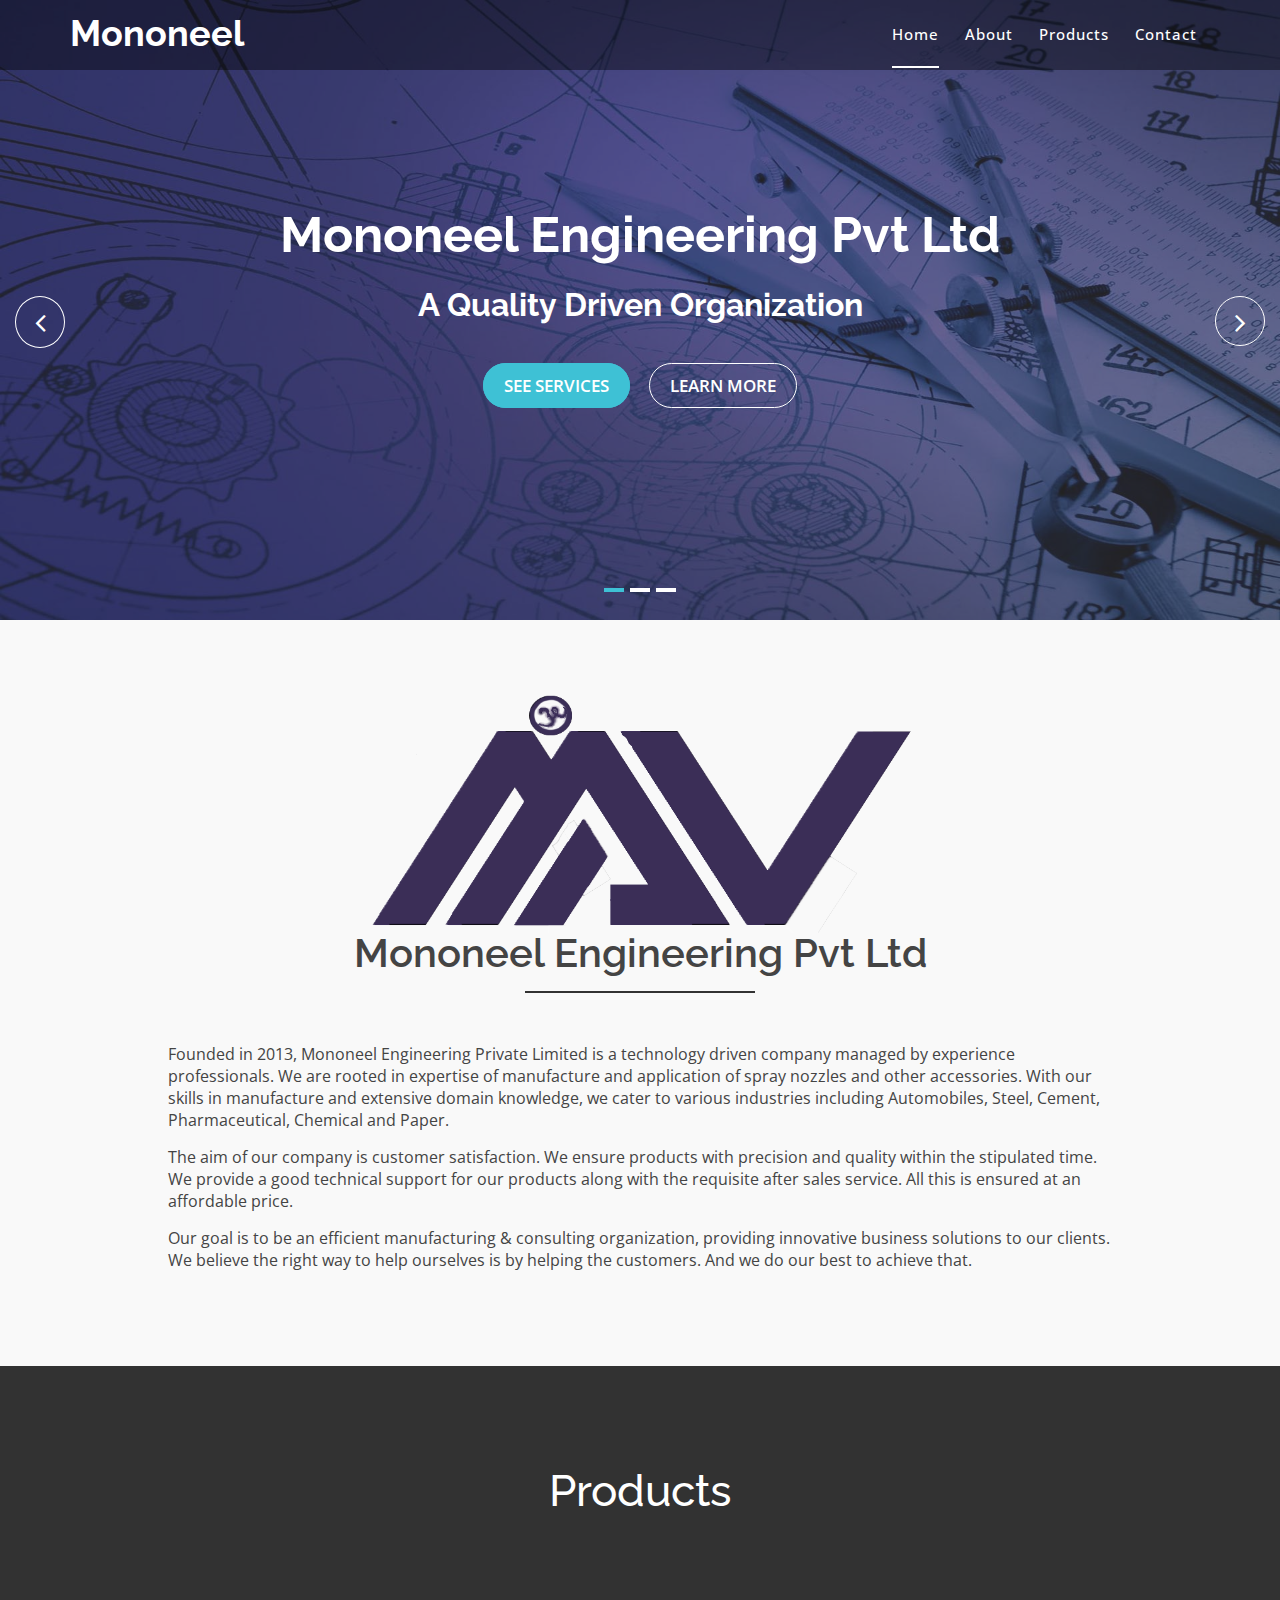
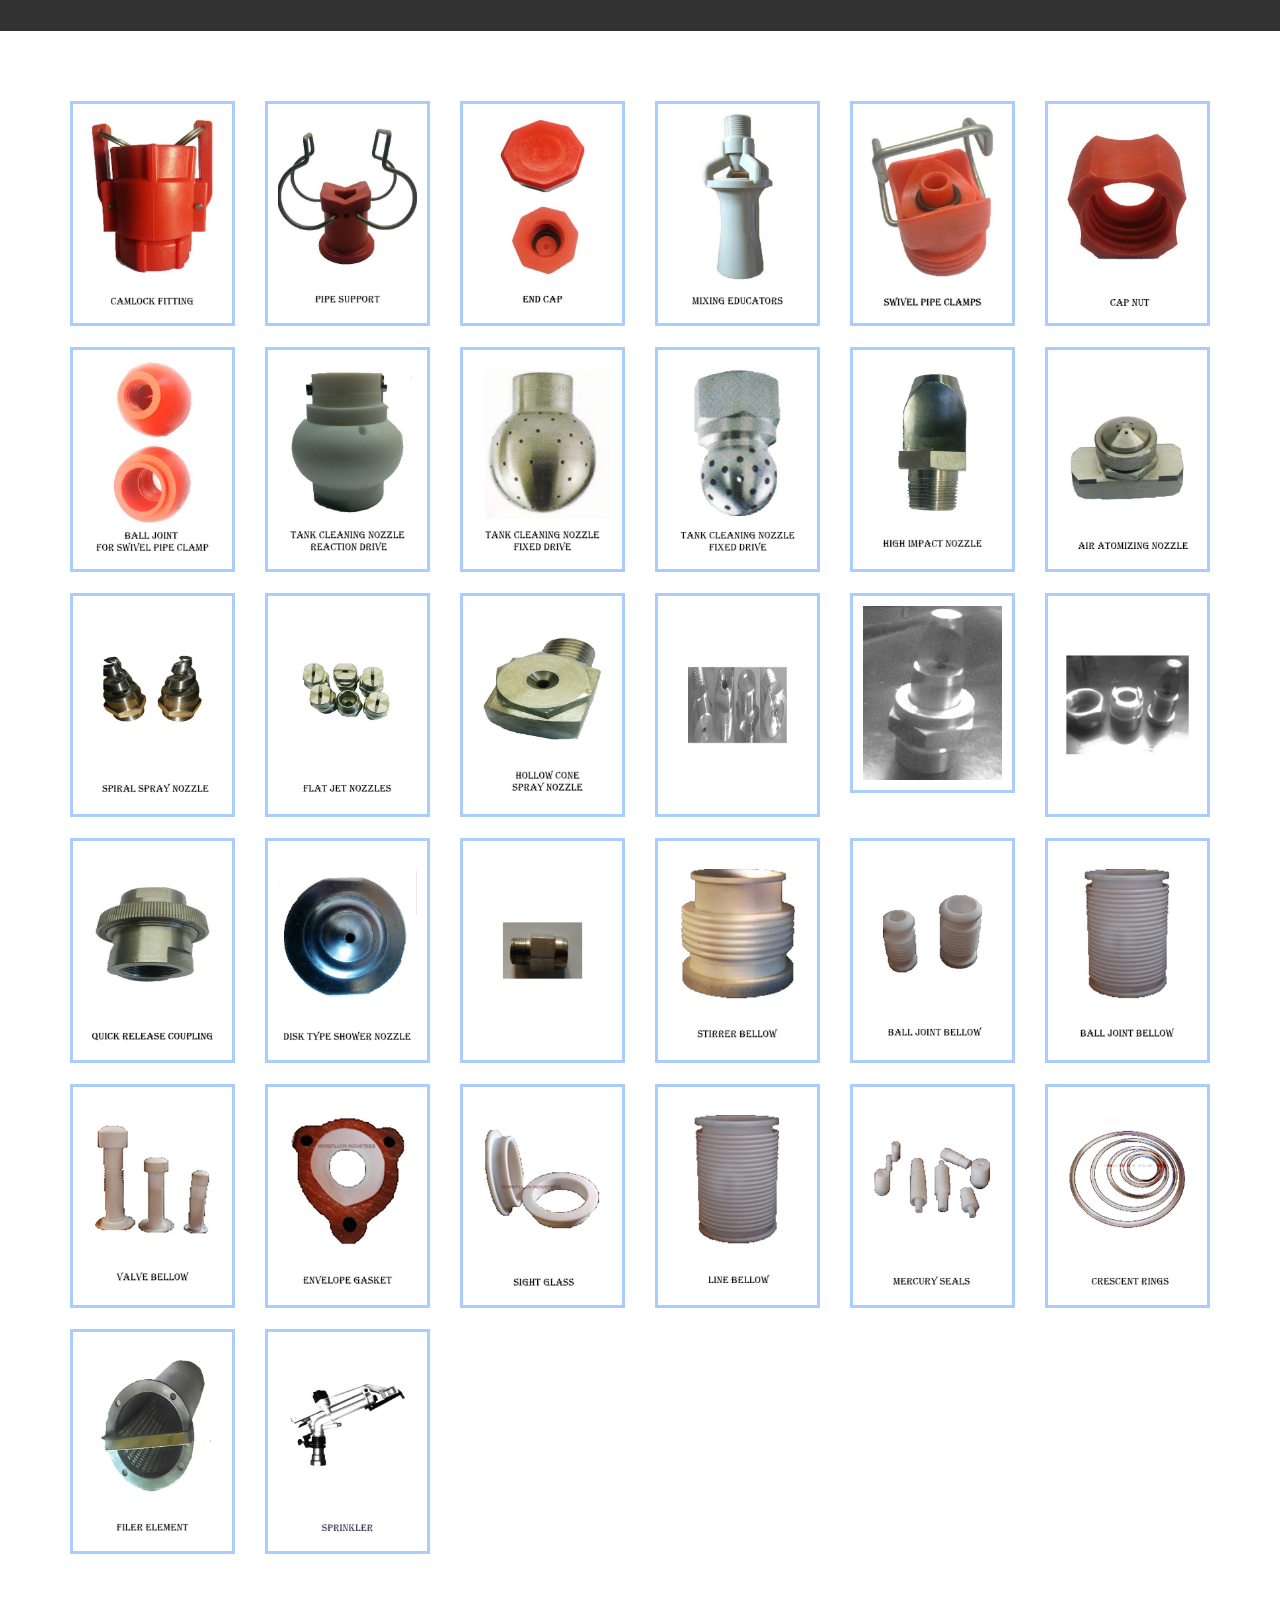
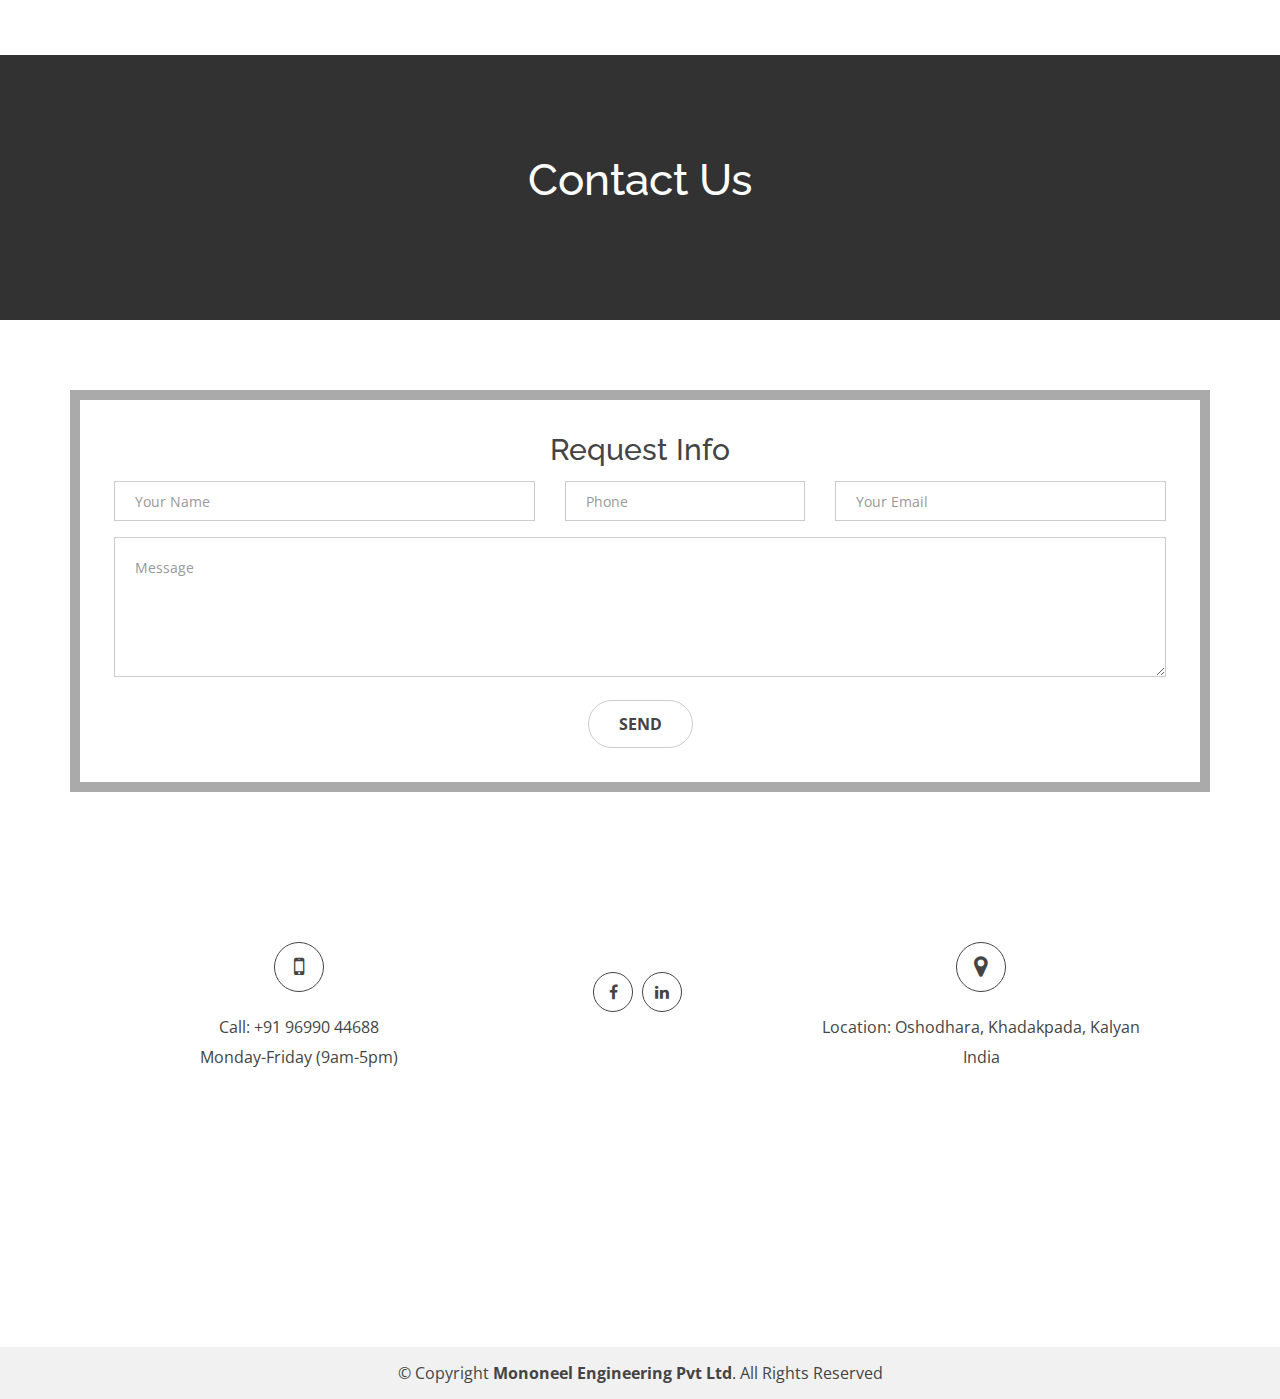
==== commit d43e57fb: "Submit pending" ====
--- a/index.html
+++ b/index.html
@@ -261,7 +261,7 @@
         <div class="col-lg-2 col-md-3 col-sm-4 col-xs-6 border">
           <div class="single-blog">
             <div class="single-blog-img">
-              <a href="pdf/product001.pdf" target="_blank">
+              <a href="pdf/products.pdf" target="_blank">
                 <img class="image-with-border" src="img/products/001.jpg" alt="">
               </a>
             </div>
@@ -271,7 +271,7 @@
         <div class="col-lg-2 col-md-3 col-sm-4 col-xs-6">
           <div class="single-blog">
             <div class="single-blog-img">
-              <a href="pdf/product002.pdf" target="_blank">
+              <a href="pdf/products.pdf" target="_blank">
                 <img class="image-with-border" src="img/products/002.jpg" alt="Pipe Support">
               </a>
             </div>
@@ -281,7 +281,7 @@
         <div class="col-lg-2 col-md-3 col-sm-4 col-xs-6">
           <div class="single-blog">
             <div class="single-blog-img">
-              <a href="pdf/product003.pdf" target="_blank">
+              <a href="pdf/products.pdf" target="_blank">
                 <img class="image-with-border" src="img/products/003.jpg" alt="">
               </a>
             </div>
@@ -291,7 +291,7 @@
         <div class="col-lg-2 col-md-3 col-sm-4 col-xs-6">
           <div class="single-blog">
             <div class="single-blog-img">
-              <a href="pdf/product004.pdf" target="_blank">
+              <a href="pdf/products.pdf" target="_blank">
                 <img class="image-with-border" src="img/products/004.jpg" alt="">
               </a>
             </div>
@@ -301,7 +301,7 @@
         <div class="col-lg-2 col-md-3 col-sm-4 col-xs-6">
           <div class="single-blog">
             <div class="single-blog-img">
-              <a href="pdf/product005.pdf" target="_blank">
+              <a href="pdf/products.pdf" target="_blank">
                 <img class="image-with-border" src="img/products/005.jpg" alt="">
               </a>
             </div>
@@ -311,7 +311,7 @@
         <div class="col-lg-2 col-md-3 col-sm-4 col-xs-6">
           <div class="single-blog">
             <div class="single-blog-img">
-              <a href="pdf/product006.pdf" target="_blank">
+              <a href="pdf/products.pdf" target="_blank">
                 <img class="image-with-border" src="img/products/006.jpg" alt="">
               </a>
             </div>
@@ -321,7 +321,7 @@
         <div class="col-lg-2 col-md-3 col-sm-4 col-xs-6">
           <div class="single-blog">
             <div class="single-blog-img">
-              <a href="pdf/product007.pdf" target="_blank">
+              <a href="pdf/products.pdf" target="_blank">
                 <img class="image-with-border" src="img/products/007.jpg" alt="">
               </a>
             </div>
@@ -331,7 +331,7 @@
         <div class="col-lg-2 col-md-3 col-sm-4 col-xs-6">
           <div class="single-blog">
             <div class="single-blog-img">
-              <a href="pdf/product008.pdf" target="_blank">
+              <a href="pdf/products.pdf" target="_blank">
                 <img class="image-with-border" src="img/products/008.jpg" alt="">
               </a>
             </div>
@@ -341,7 +341,7 @@
         <div class="col-lg-2 col-md-3 col-sm-4 col-xs-6">
           <div class="single-blog">
             <div class="single-blog-img">
-              <a href="pdf/product009.pdf" target="_blank">
+              <a href="pdf/products.pdf" target="_blank">
                 <img class="image-with-border" src="img/products/009.jpg" alt="">
               </a>
             </div>
@@ -351,7 +351,7 @@
         <div class="col-lg-2 col-md-3 col-sm-4 col-xs-6">
           <div class="single-blog">
             <div class="single-blog-img">
-              <a href="pdf/product010.pdf" target="_blank">
+              <a href="pdf/products.pdf" target="_blank">
                 <img class="image-with-border" src="img/products/010.jpg" alt="">
               </a>
             </div>
@@ -361,7 +361,7 @@
         <div class="col-lg-2 col-md-3 col-sm-4 col-xs-6">
           <div class="single-blog">
             <div class="single-blog-img">
-              <a href="pdf/product010.pdf" target="_blank">
+              <a href="pdf/products.pdf" target="_blank">
                 <img class="image-with-border" src="img/products/011.jpg" alt="">
               </a>
             </div>
@@ -371,7 +371,7 @@
         <div class="col-lg-2 col-md-3 col-sm-4 col-xs-6">
           <div class="single-blog">
             <div class="single-blog-img">
-              <a href="pdf/product010.pdf" target="_blank">
+              <a href="pdf/products.pdf" target="_blank">
                 <img class="image-with-border" src="img/products/012.jpg" alt="">
               </a>
             </div>
@@ -381,7 +381,7 @@
         <div class="col-lg-2 col-md-3 col-sm-4 col-xs-6">
           <div class="single-blog">
             <div class="single-blog-img">
-              <a href="pdf/product010.pdf" target="_blank">
+              <a href="pdf/products.pdf" target="_blank">
                 <img class="image-with-border" src="img/products/013.jpg" alt="">
               </a>
             </div>
@@ -391,7 +391,7 @@
         <div class="col-lg-2 col-md-3 col-sm-4 col-xs-6">
           <div class="single-blog">
             <div class="single-blog-img">
-              <a href="pdf/product010.pdf" target="_blank">
+              <a href="pdf/products.pdf" target="_blank">
                 <img class="image-with-border" src="img/products/014.jpg" alt="">
               </a>
             </div>
@@ -401,7 +401,7 @@
         <div class="col-lg-2 col-md-3 col-sm-4 col-xs-6">
           <div class="single-blog">
             <div class="single-blog-img">
-              <a href="pdf/product010.pdf" target="_blank">
+              <a href="pdf/products.pdf" target="_blank">
                 <img class="image-with-border" src="img/products/015.jpg" alt="">
               </a>
             </div>
@@ -411,7 +411,7 @@
         <div class="col-lg-2 col-md-3 col-sm-4 col-xs-6">
           <div class="single-blog">
             <div class="single-blog-img">
-              <a href="pdf/product010.pdf" target="_blank">
+              <a href="pdf/products.pdf" target="_blank">
                 <img class="image-with-border" src="img/products/016.jpg" alt="">
               </a>
             </div>
@@ -421,7 +421,7 @@
         <div class="col-lg-2 col-md-3 col-sm-4 col-xs-6">
           <div class="single-blog">
             <div class="single-blog-img">
-              <a href="pdf/product010.pdf" target="_blank">
+              <a href="pdf/products.pdf" target="_blank">
                 <img class="image-with-border" src="img/products/017.jpg" alt="">
               </a>
             </div>
@@ -431,7 +431,7 @@
         <div class="col-lg-2 col-md-3 col-sm-4 col-xs-6">
           <div class="single-blog">
             <div class="single-blog-img">
-              <a href="pdf/product010.pdf" target="_blank">
+              <a href="pdf/products.pdf" target="_blank">
                 <img class="image-with-border" src="img/products/018.jpg" alt="">
               </a>
             </div>
@@ -441,7 +441,7 @@
         <div class="col-lg-2 col-md-3 col-sm-4 col-xs-6">
           <div class="single-blog">
             <div class="single-blog-img">
-              <a href="pdf/product010.pdf" target="_blank">
+              <a href="pdf/products.pdf" target="_blank">
                 <img class="image-with-border" src="img/products/019.jpg" alt="">
               </a>
             </div>
@@ -451,7 +451,7 @@
         <div class="col-lg-2 col-md-3 col-sm-4 col-xs-6">
           <div class="single-blog">
             <div class="single-blog-img">
-              <a href="pdf/product010.pdf" target="_blank">
+              <a href="pdf/products.pdf" target="_blank">
                 <img class="image-with-border" src="img/products/020.jpg" alt="">
               </a>
             </div>
@@ -461,7 +461,7 @@
         <div class="col-lg-2 col-md-3 col-sm-4 col-xs-6">
           <div class="single-blog">
             <div class="single-blog-img">
-              <a href="pdf/product010.pdf" target="_blank">
+              <a href="pdf/products.pdf" target="_blank">
                 <img class="image-with-border" src="img/products/021.jpg" alt="">
               </a>
             </div>
@@ -471,7 +471,7 @@
         <div class="col-lg-2 col-md-3 col-sm-4 col-xs-6">
           <div class="single-blog">
             <div class="single-blog-img">
-              <a href="pdf/product010.pdf" target="_blank">
+              <a href="pdf/products.pdf" target="_blank">
                 <img class="image-with-border" src="img/products/022.jpg" alt="">
               </a>
             </div>
@@ -481,7 +481,7 @@
         <div class="col-lg-2 col-md-3 col-sm-4 col-xs-6">
           <div class="single-blog">
             <div class="single-blog-img">
-              <a href="pdf/product010.pdf" target="_blank">
+              <a href="pdf/products.pdf" target="_blank">
                 <img class="image-with-border" src="img/products/023.jpg" alt="">
               </a>
             </div>
@@ -491,7 +491,7 @@
         <div class="col-lg-2 col-md-3 col-sm-4 col-xs-6">
           <div class="single-blog">
             <div class="single-blog-img">
-              <a href="pdf/product010.pdf" target="_blank">
+              <a href="pdf/products.pdf" target="_blank">
                 <img class="image-with-border" src="img/products/024.jpg" alt="">
               </a>
             </div>
@@ -501,7 +501,7 @@
         <div class="col-lg-2 col-md-3 col-sm-4 col-xs-6">
           <div class="single-blog">
             <div class="single-blog-img">
-              <a href="pdf/product010.pdf" target="_blank">
+              <a href="pdf/products.pdf" target="_blank">
                 <img class="image-with-border" src="img/products/025.jpg" alt="">
               </a>
             </div>
@@ -511,7 +511,7 @@
         <div class="col-lg-2 col-md-3 col-sm-4 col-xs-6">
           <div class="single-blog">
             <div class="single-blog-img">
-              <a href="pdf/product010.pdf" target="_blank">
+              <a href="pdf/products.pdf" target="_blank">
                 <img class="image-with-border" src="img/products/026.jpg" alt="">
               </a>
             </div>
@@ -521,7 +521,7 @@
         <div class="col-lg-2 col-md-3 col-sm-4 col-xs-6">
           <div class="single-blog">
             <div class="single-blog-img">
-              <a href="pdf/product010.pdf" target="_blank">
+              <a href="pdf/products.pdf" target="_blank">
                 <img class="image-with-border" src="img/products/027.jpg" alt="">
               </a>
             </div>
@@ -531,7 +531,7 @@
         <div class="col-lg-2 col-md-3 col-sm-4 col-xs-6">
           <div class="single-blog">
             <div class="single-blog-img">
-              <a href="pdf/product010.pdf" target="_blank">
+              <a href="pdf/products.pdf" target="_blank">
                 <img class="image-with-border" src="img/products/028.jpg" alt="">
               </a>
             </div>
@@ -541,7 +541,7 @@
         <div class="col-lg-2 col-md-3 col-sm-4 col-xs-6">
           <div class="single-blog">
             <div class="single-blog-img">
-              <a href="pdf/product010.pdf" target="_blank">
+              <a href="pdf/products.pdf" target="_blank">
                 <img class="image-with-border" src="img/products/029.jpg" alt="">
               </a>
             </div>
@@ -551,7 +551,7 @@
         <div class="col-lg-2 col-md-3 col-sm-4 col-xs-6">
           <div class="single-blog">
             <div class="single-blog-img">
-              <a href="pdf/product010.pdf" target="_blank">
+              <a href="pdf/products.pdf" target="_blank">
                 <img class="image-with-border" src="img/products/030.jpg" alt="">
               </a>
             </div>
@@ -561,7 +561,7 @@
         <div class="col-lg-2 col-md-3 col-sm-4 col-xs-6">
           <div class="single-blog">
             <div class="single-blog-img">
-              <a href="pdf/product010.pdf" target="_blank">
+              <a href="pdf/products.pdf" target="_blank">
                 <img class="image-with-border" src="img/products/031.jpg" alt="">
               </a>
             </div>
@@ -571,7 +571,7 @@
         <div class="col-lg-2 col-md-3 col-sm-4 col-xs-6">
           <div class="single-blog">
             <div class="single-blog-img">
-              <a href="pdf/product010.pdf" target="_blank">
+              <a href="pdf/products.pdf" target="_blank">
                 <img class="image-with-border" src="img/products/032.jpg" alt="">
               </a>
             </div>
@@ -600,13 +600,18 @@
       </div>
     </div>
   </div>
+
+  <!-- Start  contact -->
   <div class="contact-area">
     <div class="contact-inner area-padding">
       <div class="contact-overly"></div>
       <div class="container">
-        <div class="form contact-form">
+        <div class="form contact-form blue-border">
           <div id="sendmessage">Your message has been sent. Thank you!</div>
           <div id="errormessage"></div>
+          <div class="row">
+            <div class="col-xs-12 text-center"><h3>Request Info</h3></div>
+          </div>
           <form action="" method="post" role="form" class="contactForm">
             <div class="row">
               <div class="col-sm-5 col-xs-12">
@@ -618,8 +623,8 @@
               </div>
               <div class="col-sm-3 col-xs-12">
                 <div class="form-group">
-                  <input type="text" class="form-control" name="telephone" id="telephone" placeholder="Phone"
-                    data-rule="regexp:\d{10}" data-msg="Please enter phone number" />
+                  <input type="text" class="form-control" name="telephone" id="telephone" placeholder="Phone" data-rule="regexp:\d{10}"
+                    data-msg="Please enter phone number" />
                   <div class="validation"></div>
                 </div>
               </div>
@@ -639,18 +644,13 @@
               </div>
             </div>
             <div class="text-center">
-                <button type="submit">Send</button>
-              </div>
-              </form>
+              <button type="submit">Send</button>
+            </div>
+          </form>
         </div>
       </div>
     </div>
   </div>
-  </div>
-  </div>
-
-  <!-- Start  contact -->
-
   <!-- End Left contact -->
 
   <!-- End Suscrive Area -->
@@ -661,7 +661,7 @@
       <div class="container ">
         <div class="row">
           <!-- Start contact icon column -->
-          <div class="col-sm-6">
+          <div class="col-sm-5">
             <div class="contact-icon text-center">
               <div class="single-icon">
                 <i class="fa fa-mobile"></i>
@@ -673,8 +673,22 @@
               </div>
             </div>
           </div>
+          <div class="col-sm-2 footer-icons tab-menu">
+            <ul>
+              <li>
+                <a href="#">
+                  <i class="fa fa-facebook"></i>
+                </a>
+              </li>
+              <li>
+                <a href="#">
+                  <i class="fa fa-linkedin"></i>
+                </a>
+              </li>
+            </ul>
+          </div>
           <!-- Start contact icon column -->
-          <div class="col-sm-6">
+          <div class="col-sm-5">
             <div class="contact-icon text-center">
               <div class="single-icon">
                 <i class="fa fa-map-marker"></i>
@@ -702,46 +716,12 @@
   </div>
   <!-- End Contact Area -->
 
+
+
+
+
   <!-- Start Footer bottom Area -->
   <footer>
-    <div class="footer-area">
-      <div class="container">
-        <div class="row">
-          <div class="col-xs-12">
-            <div class="footer-content">
-              <div class="footer-head">
-                <div class="footer-icons text-center">
-                  <ul>
-                    <li>
-                      <a href="#">
-                        <i class="fa fa-facebook"></i>
-                      </a>
-                    </li>
-                    <li>
-                      <a href="#">
-                        <i class="fa fa-twitter"></i>
-                      </a>
-                    </li>
-                    <li>
-                      <a href="#">
-                        <i class="fa fa-google"></i>
-                      </a>
-                    </li>
-                    <li>
-                      <a href="#">
-                        <i class="fa fa-pinterest"></i>
-                      </a>
-                    </li>
-                  </ul>
-                </div>
-              </div>
-            </div>
-          </div>
-          <!-- end single footer -->
-
-        </div>
-      </div>
-    </div>
     <div class="footer-area-bottom">
       <div class="container">
         <div class="row">
--- a/css/style.css
+++ b/css/style.css
@@ -2343,7 +2343,12 @@
 
 .image-with-border {
   border: 3px solid #acf;
-  margin: 10;
+  padding: 10px;
+}
+
+.blue-border {
+  border: 10px solid #aaa;
+  padding: 3%;
 }
 /*----------------------------------------
  .End CSS
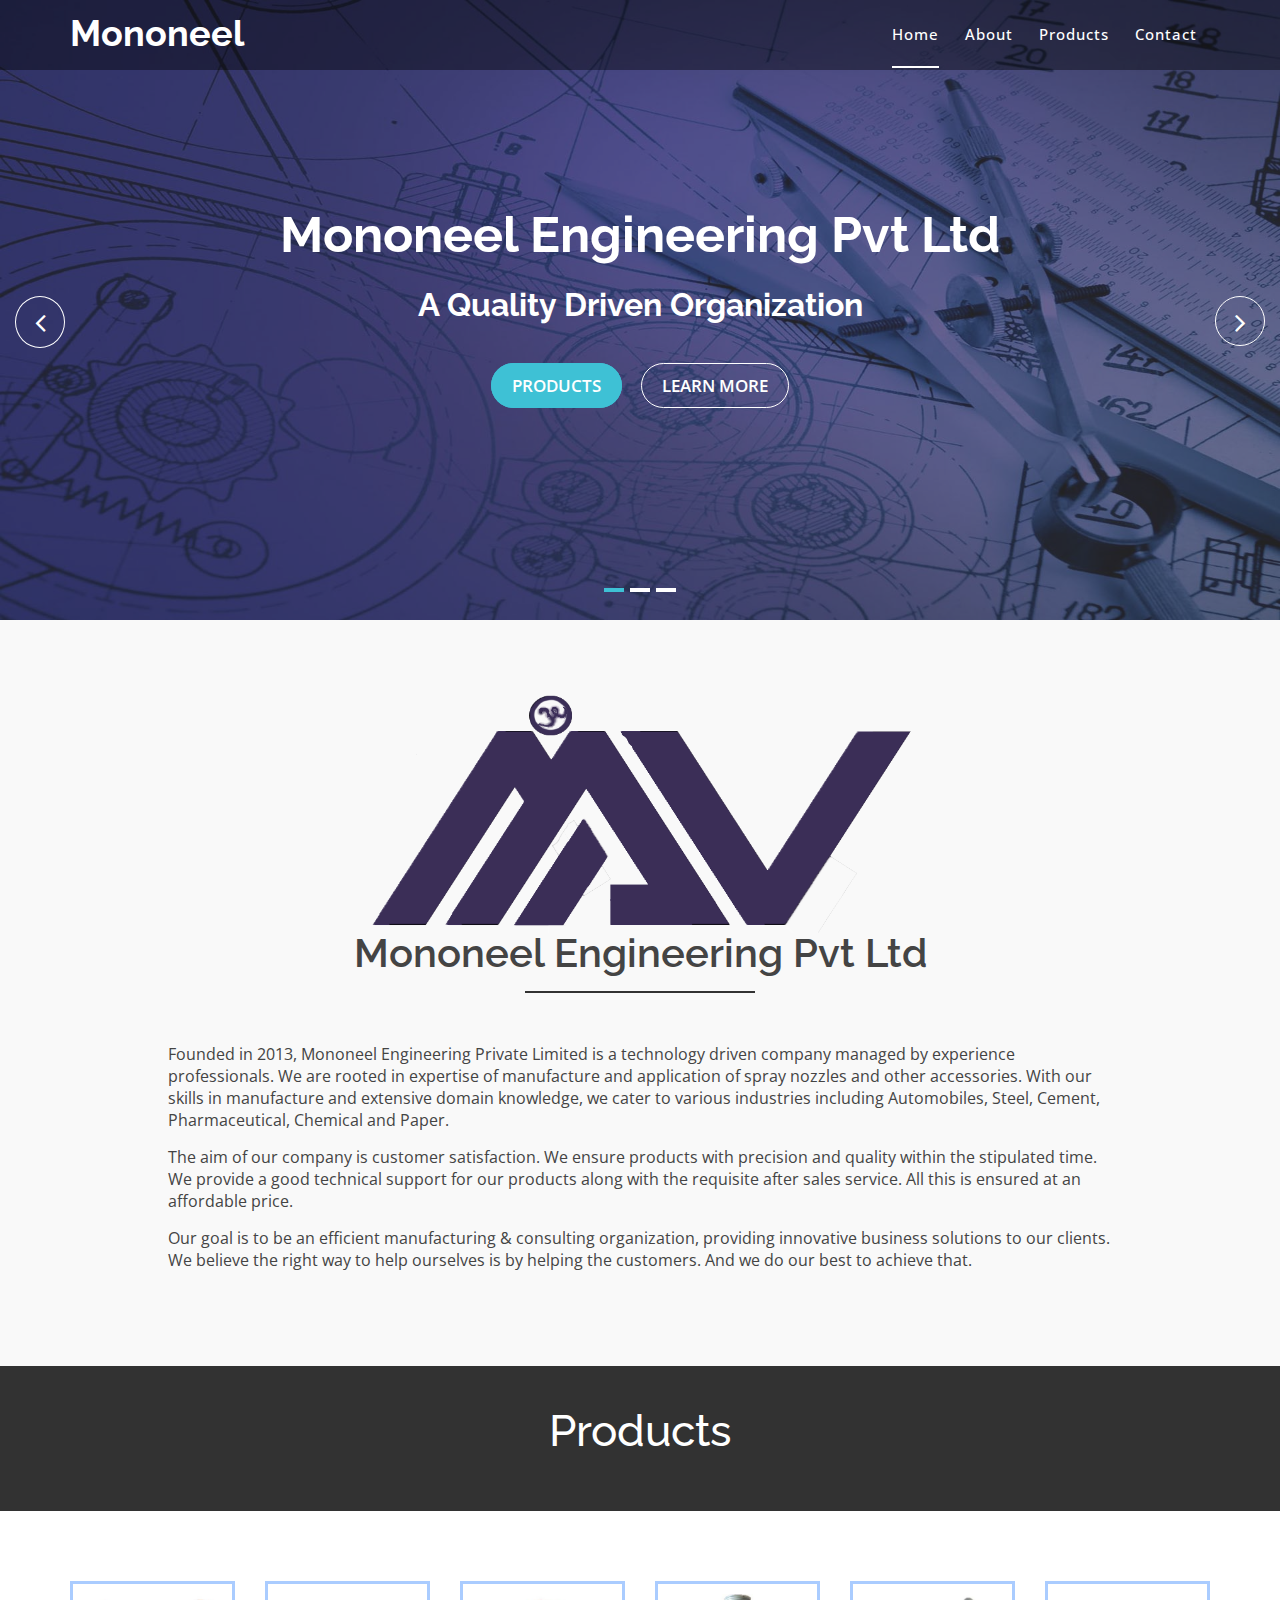
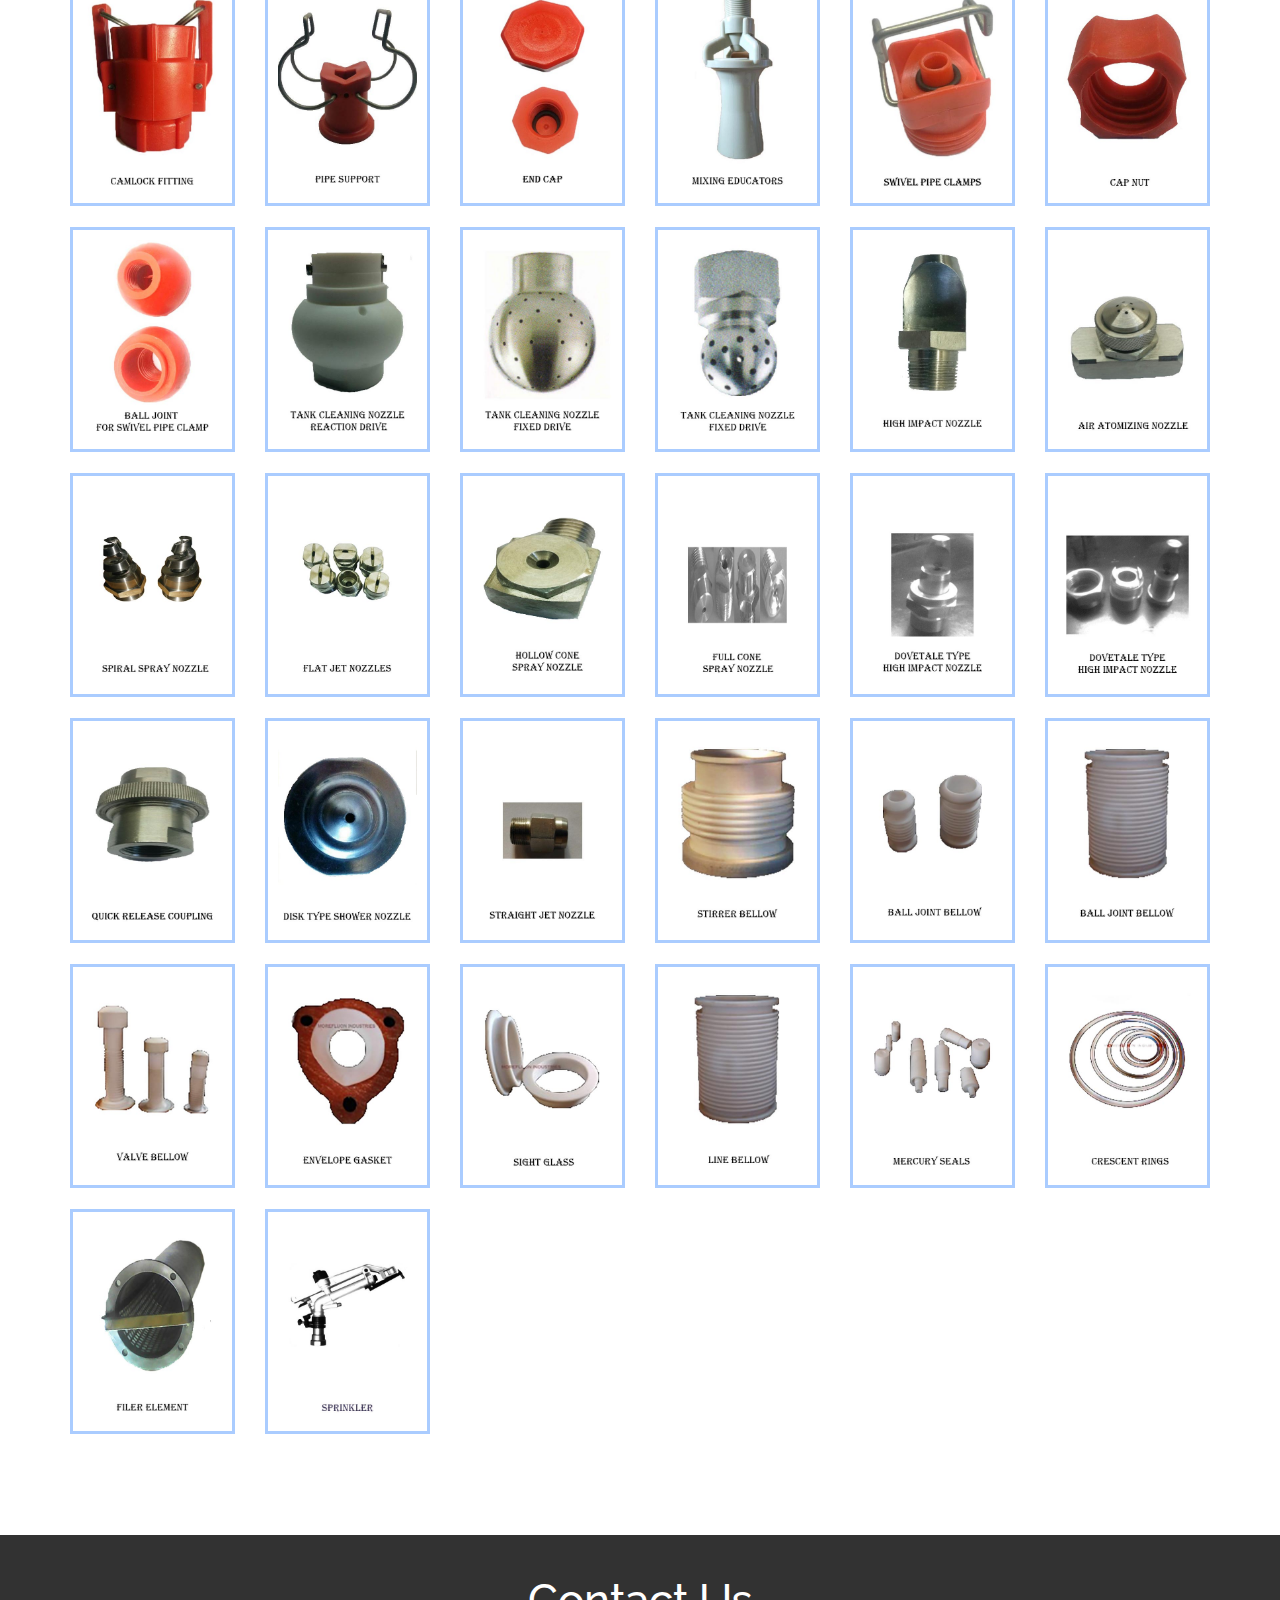
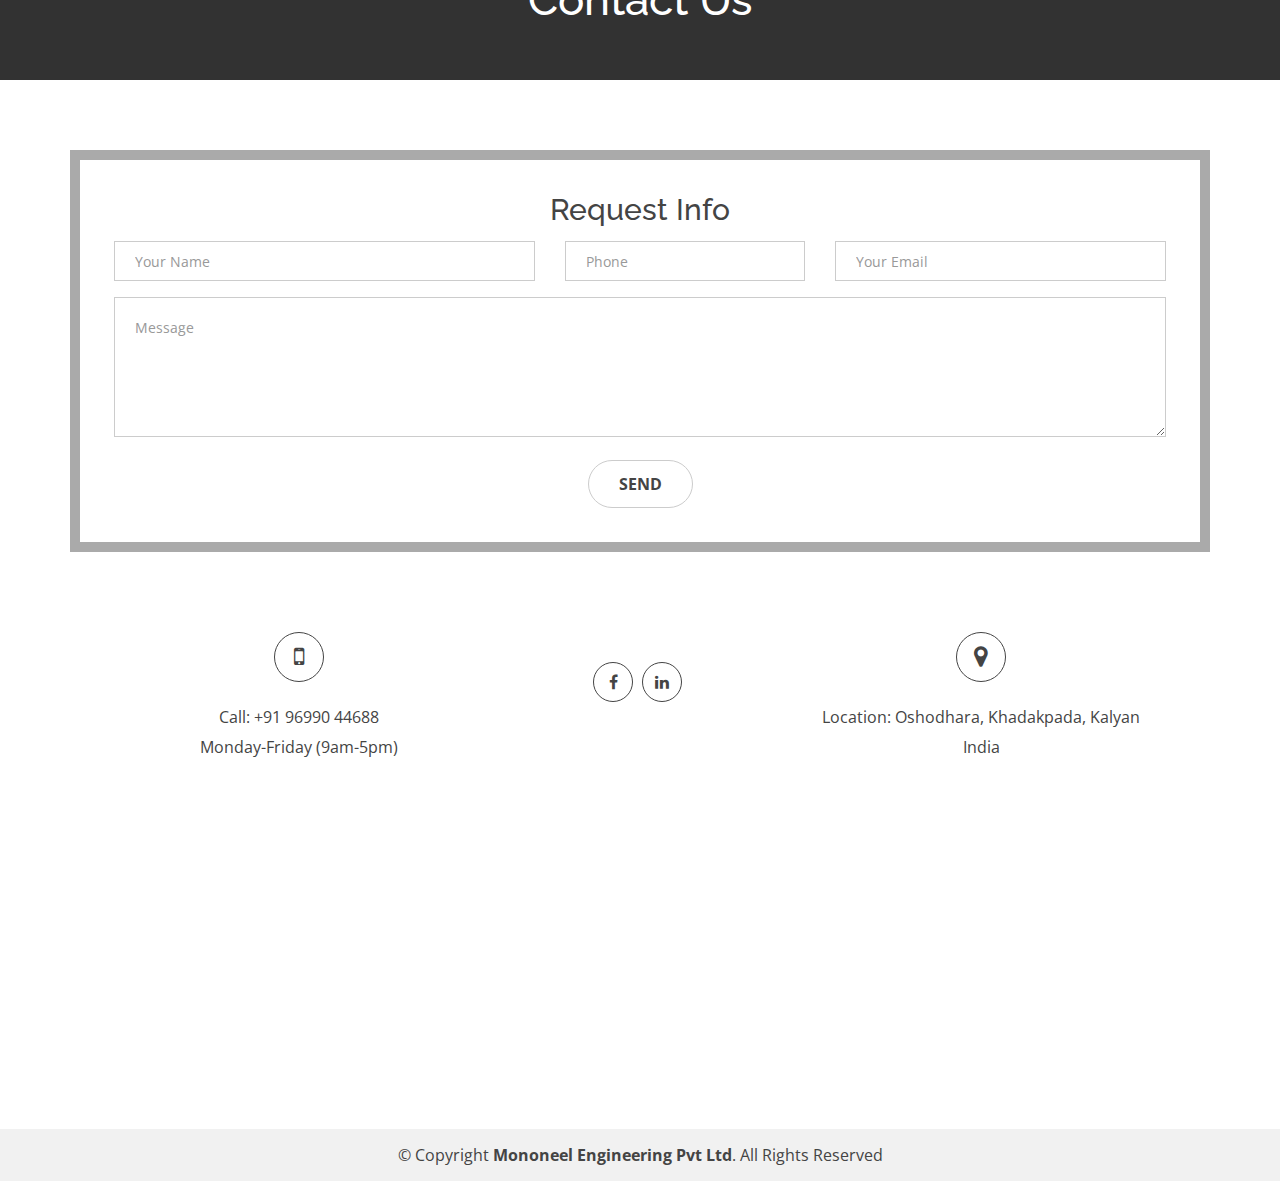
==== commit bd118b3f: "fix" ====
--- a/index.html
+++ b/index.html
@@ -118,7 +118,7 @@
                 </div>
                 <!-- layer 3 -->
                 <div class="layer-1-3 hidden-xs wow slideInUp" data-wow-duration="2s" data-wow-delay=".2s">
-                  <a class="ready-btn right-btn page-scroll" href="#services">See Services</a>
+                  <a class="ready-btn right-btn page-scroll" href="#products">Products</a>
                   <a class="ready-btn page-scroll" href="#about">Learn More</a>
                 </div>
               </div>
@@ -143,7 +143,7 @@
                 </div>
                 <!-- layer 3 -->
                 <div class="layer-1-3 hidden-xs wow slideInUp" data-wow-duration="2s" data-wow-delay=".2s">
-                  <a class="ready-btn right-btn page-scroll" href="#services">See Services</a>
+                  <a class="ready-btn right-btn page-scroll" href="#products">Products</a>
                   <a class="ready-btn page-scroll" href="#about">Learn More</a>
                 </div>
               </div>
@@ -168,7 +168,7 @@
                 </div>
                 <!-- layer 3 -->
                 <div class="layer-1-3 hidden-xs wow slideInUp" data-wow-duration="2s" data-wow-delay=".2s">
-                  <a class="ready-btn right-btn page-scroll" href="#services">See Services</a>
+                  <a class="ready-btn right-btn page-scroll" href="#products">Products</a>
                   <a class="ready-btn page-scroll" href="#about">Learn More</a>
                 </div>
               </div>
@@ -604,7 +604,6 @@
   <!-- Start  contact -->
   <div class="contact-area">
     <div class="contact-inner area-padding">
-      <div class="contact-overly"></div>
       <div class="container">
         <div class="form contact-form blue-border">
           <div id="sendmessage">Your message has been sent. Thank you!</div>
@@ -623,7 +622,7 @@
               </div>
               <div class="col-sm-3 col-xs-12">
                 <div class="form-group">
-                  <input type="text" class="form-control" name="telephone" id="telephone" placeholder="Phone" data-rule="regexp:\d{10}"
+                  <input type="text" class="form-control" name="phone" id="phone" placeholder="Phone" data-rule="regexp:\d{10}"
                     data-msg="Please enter phone number" />
                   <div class="validation"></div>
                 </div>
@@ -656,7 +655,7 @@
   <!-- End Suscrive Area -->
   <!-- Start contact Area -->
   <div class="contact-area">
-    <div class="contact-inner area-padding">
+    <div class="contact-inner">
       <div class="contact-overly"></div>
       <div class="container ">
         <div class="row">
@@ -676,12 +675,12 @@
           <div class="col-sm-2 footer-icons tab-menu">
             <ul>
               <li>
-                <a href="#">
+                <a href="https://www.facebook.com/amitava.ray.31">
                   <i class="fa fa-facebook"></i>
                 </a>
               </li>
               <li>
-                <a href="#">
+                <a href="https://www.linkedin.com/company/mononeel-engineering-private-limited/about/">
                   <i class="fa fa-linkedin"></i>
                 </a>
               </li>
@@ -711,6 +710,7 @@
           </div>
           <!-- End Google Map -->
         </div>
+        <div class="row"><div class="col-xs-12 area-padding">&nbsp;</div></div>
       </div>
     </div>
   </div>
--- a/css/style.css
+++ b/css/style.css
@@ -720,7 +720,7 @@
 ----------------------------------------*/
 
 .wellcome-area {
-  background: rgba(248, 248, 248, 0.8) url("../img/background/bg1.jpg");
+  background: rgba(248, 248, 248, 0.8);
   background-size: cover;
   background-position: center top;
   background-repeat: no-repeat;
@@ -732,7 +732,7 @@
 }
 
 .wellcome-text {
-  margin: 70px 0;
+  margin: 10px 0;
   padding: 30px 40px;
 }
 
